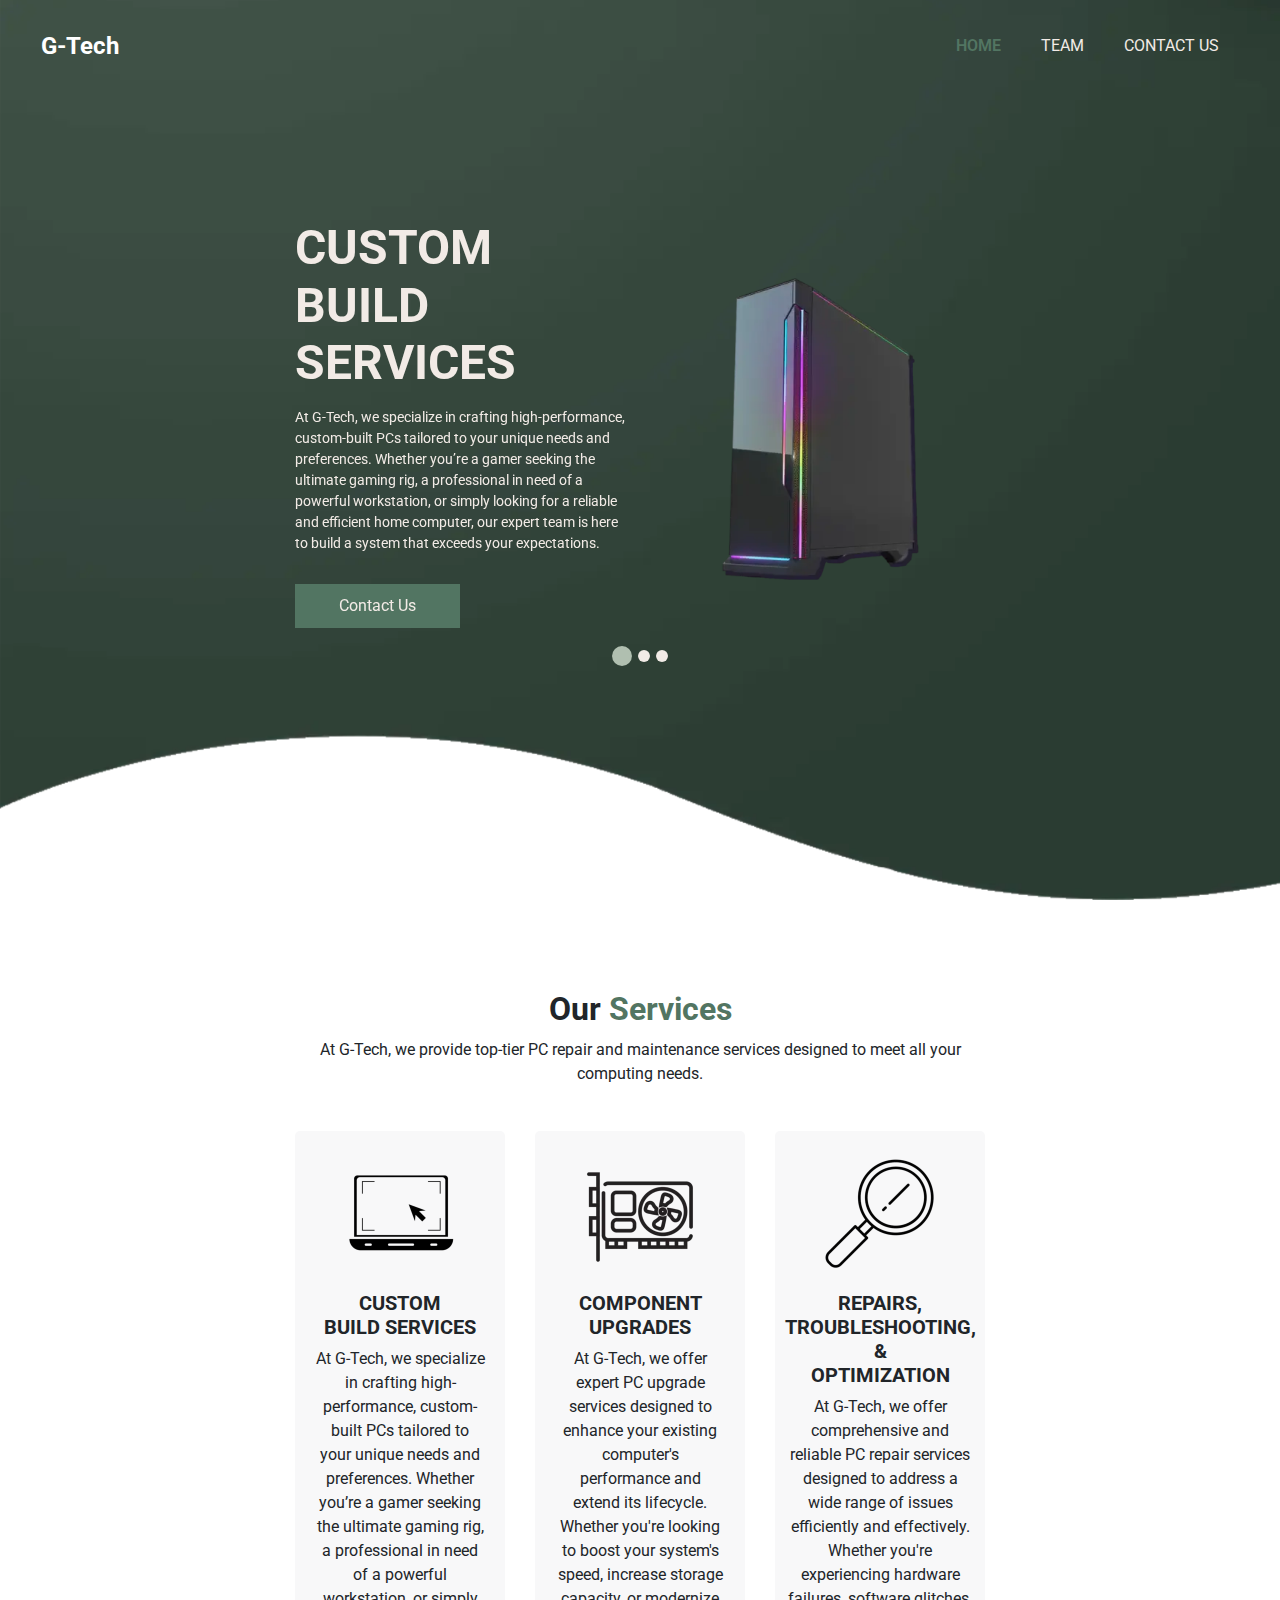
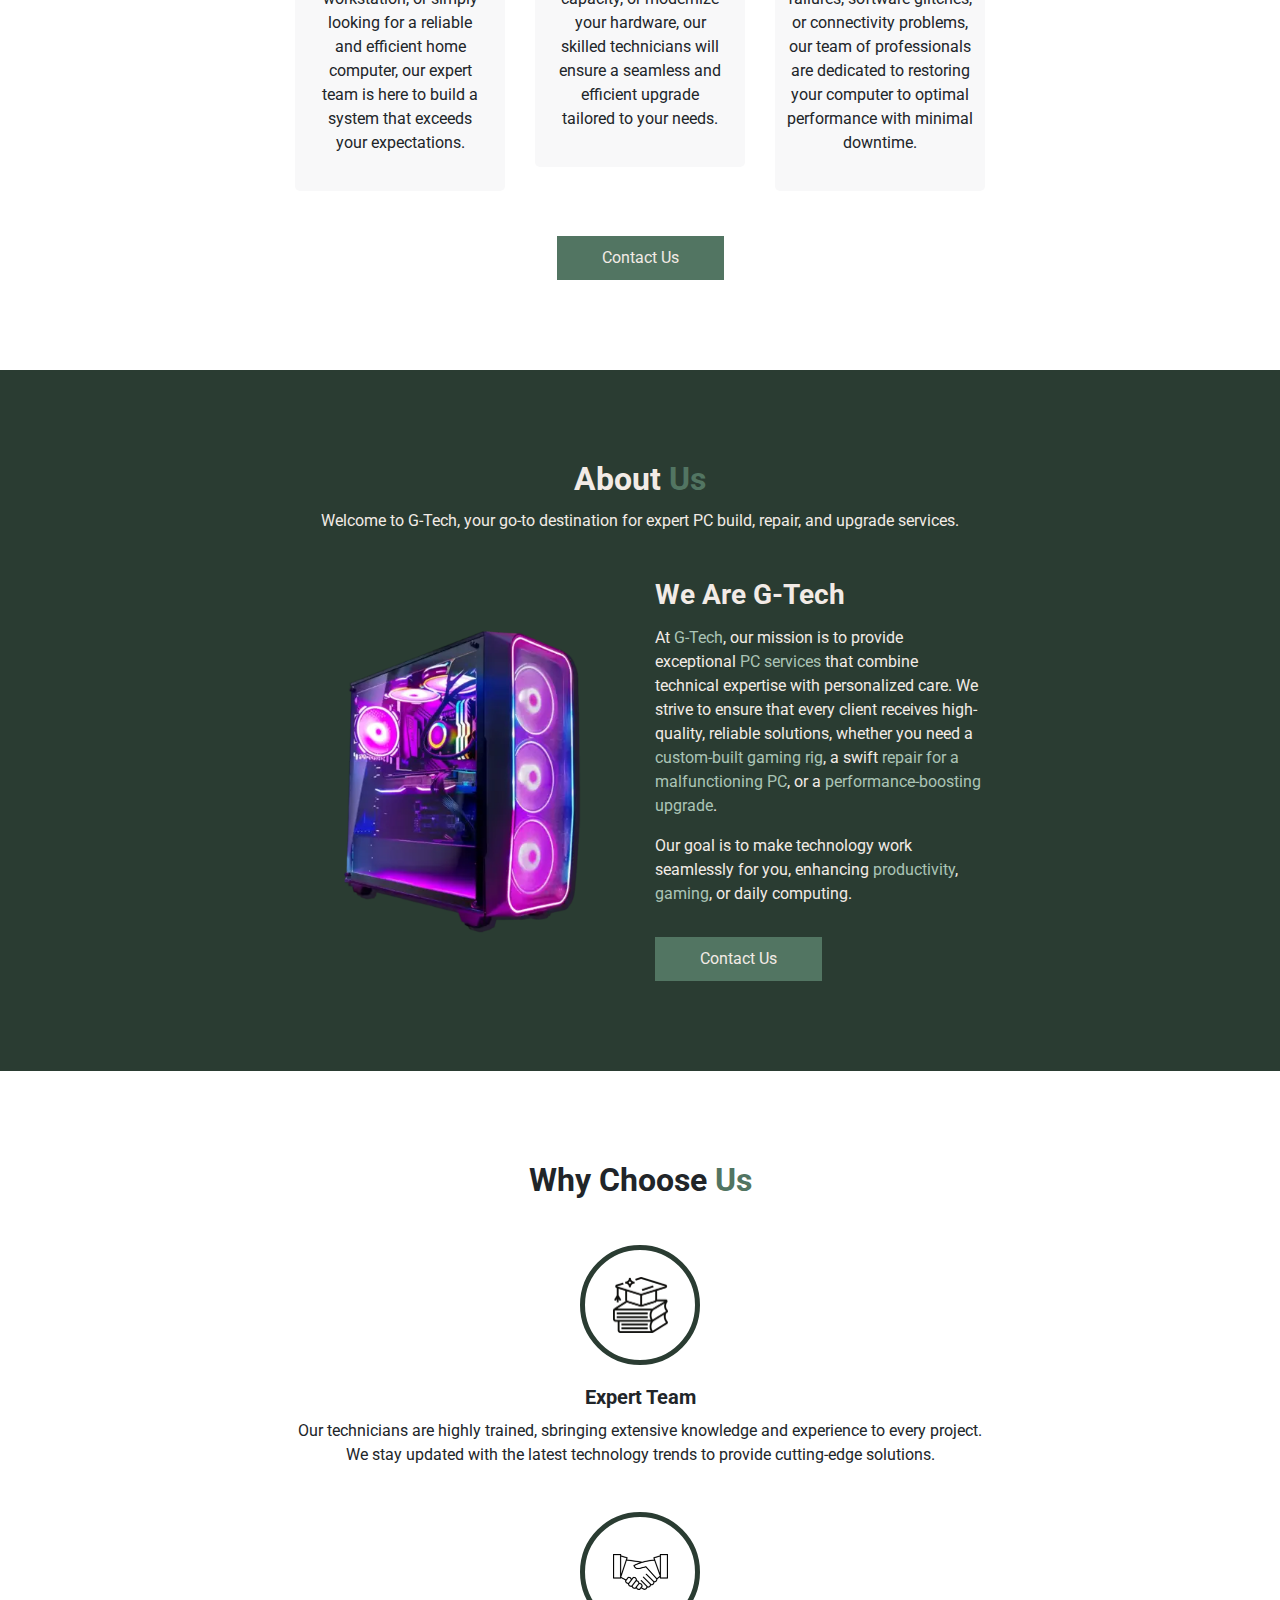
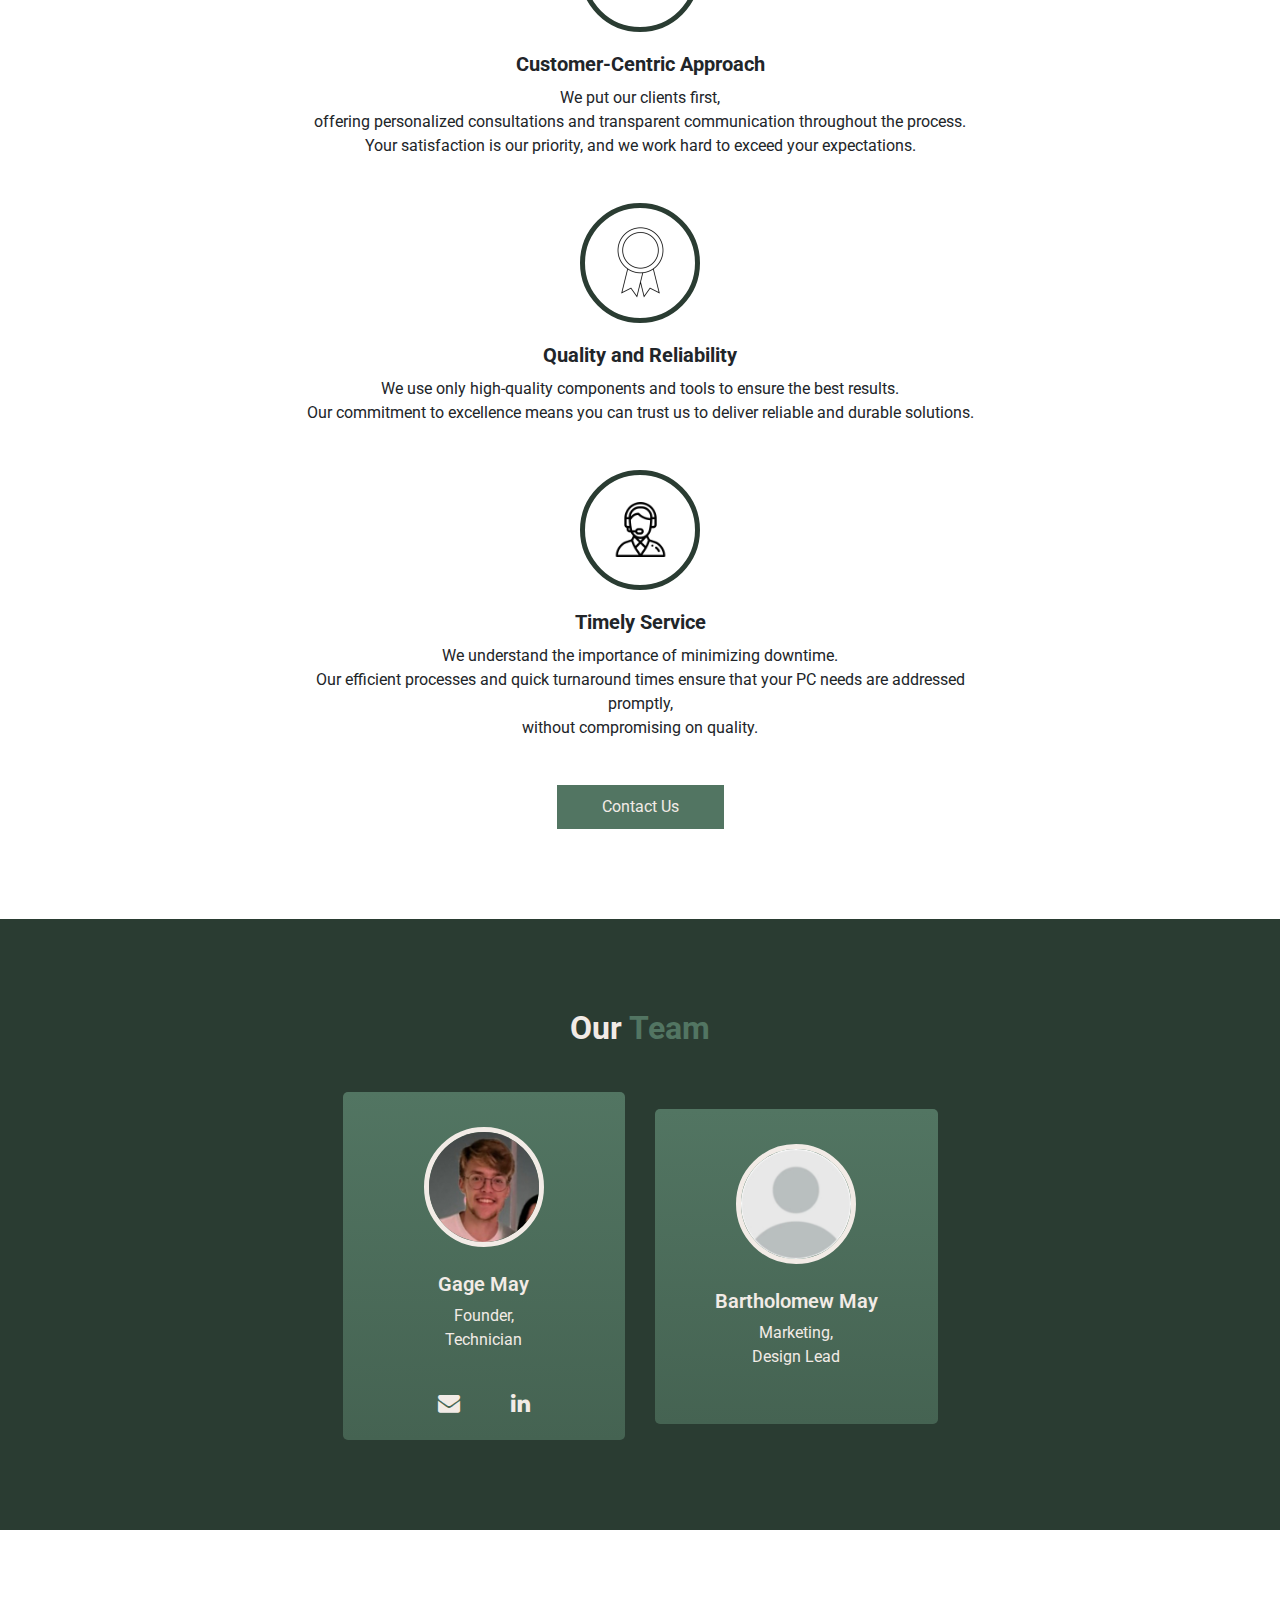
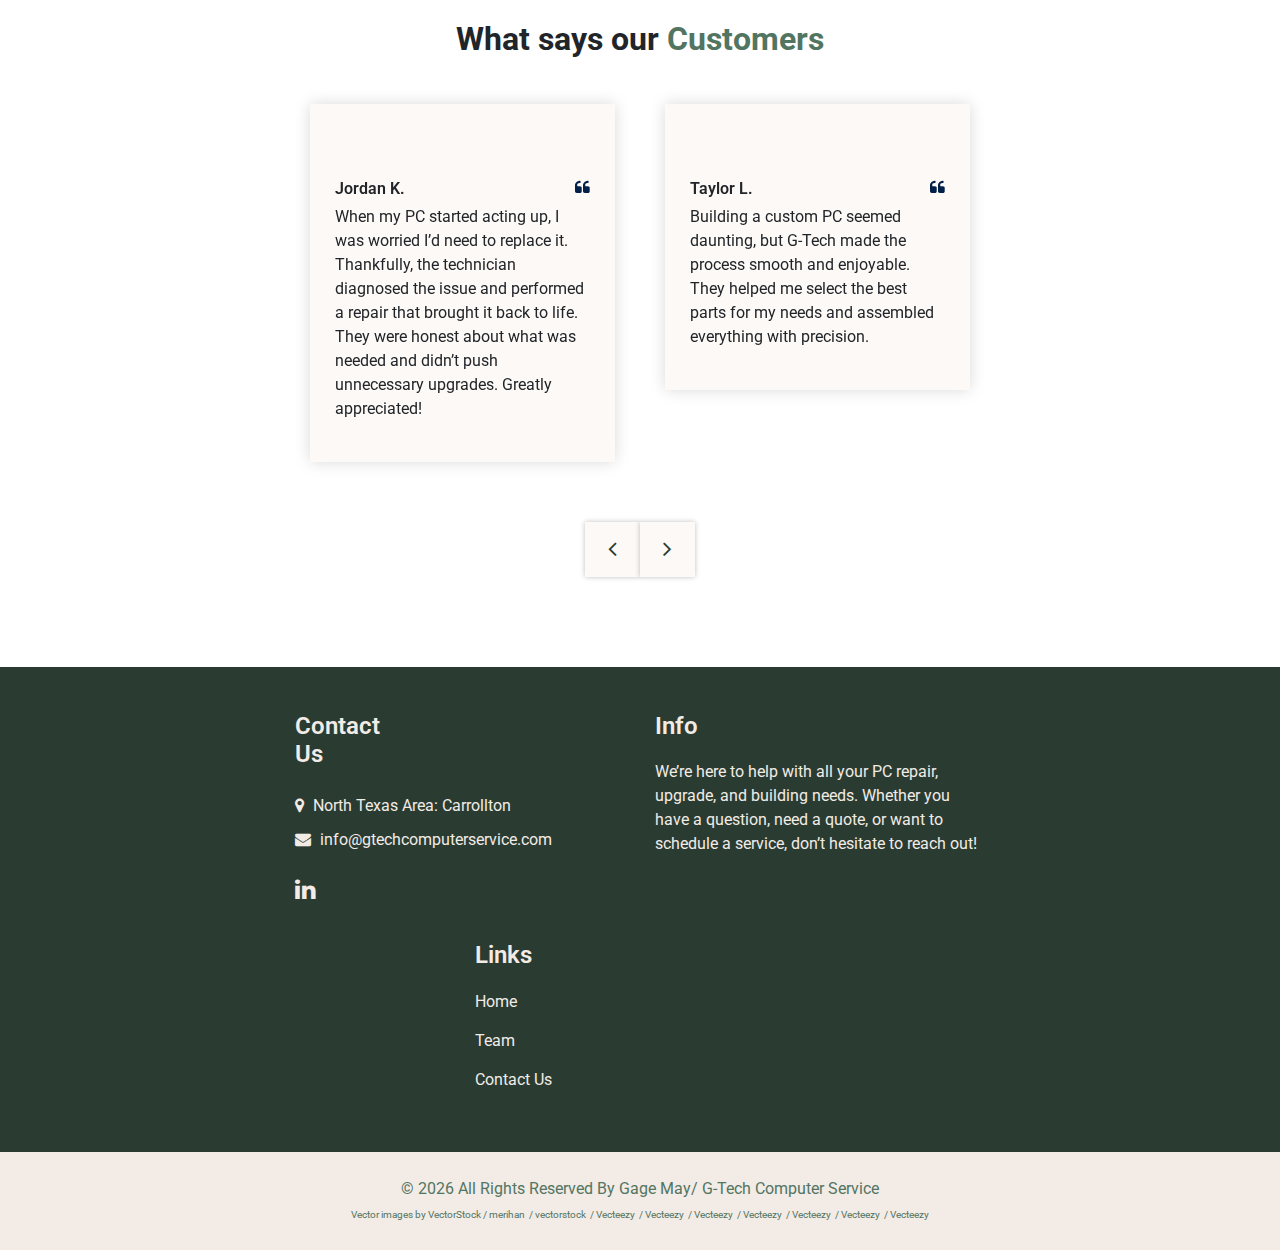
==== index.html @ c468e044 "Update index.html" ====
<!--Page for G-Tech PC Services Website-->
<!DOCTYPE html>
<html lang="en">

<head>

  <!-- Basic -->
  <meta charset="utf-8" />
  <meta http-equiv="X-UA-Compatible" content="IE=edge" />
  <!-- Mobile Metas -->
  <meta name="viewport" content="width=device-width, initial-scale=1, shrink-to-fit=no" />
  <!-- Site Metas -->
  <meta name="keywords" content="computer repair, computer repair near me, virus removal, it services, website design, computer repair shops near me, computer repair shop, how much does it cost to repair a computer, custom pc build services, Custom PC builds, how to build a pc, how to build my own computer, pc assembly, g-tech, computer services, computer services near me, computer upgrades near me, gaming computer upgrades, computer upgrades for gaming, best computer upgrades, desktop computer upgrades, what upgrades can my computer handle, Carrollton PC Repair, carrollton computer repair services, carrollton custom pc builds, carrollton tech support, frisco, mckinney, dallas, irving, plano, mckinney computer repair, plano pc services, dallas pc repair, professional pc building, Texas" />
  <meta name="description" content="G-Tech Computer Service offers expert repair, custom builds, and upgrades for all your tech needs. Fast, reliable, and professional service. Carrollton, Tx." />
  <meta name="author" content="Gage May" />
  <link rel="shortcut icon" href="images/favicon.webp" type="">
  
  <title>G-Tech Computer Service | Expert Repairs, Builds & Upgrades</title>

  <link rel="canonical" href="https://gtechcomputerservice.com/" />
  <!-- bootstrap core css -->
  <link rel="preload" href="css/bootstrap.css" as="style" onload="this.onload=null;this.rel='stylesheet'">
  <noscript><link rel="stylesheet" type="text/css" href="css/bootstrap.css"/></noscript>

  <!-- fonts style -->
  <link href="https://fonts.googleapis.com/css2?family=Roboto:wght@400;500;700;900&display=swap" rel="preload" as="style" onload="this.rel='stylesheet'">

  <!--owl slider stylesheet -->
  <link type="text/css" href="https://cdnjs.cloudflare.com/ajax/libs/OwlCarousel2/2.3.4/assets/owl.carousel.min.css" rel="preload" as="style" onload="this.rel='stylesheet'"/>

  <!-- font awesome style -->
  <link href="css/font-awesome.min.css" rel="preload" as="style" onload="this.rel='stylesheet'"/>

  <!-- Custom styles for this template -->
  <link href="css/style.css" rel="preload" as="style" onload="this.rel='stylesheet'"/>
  <!-- responsive style -->
  <link href="css/responsive.css" rel="stylesheet" />

<script type="application/ld+json">
{
  "@context": "https://schema.org",
  "@type": "ComputerStore",
  "name": "G-Tech Computer Service",
  "image": "https://gtechcomputerservice.com/images/slider-img3.webp",
  "@id": "https://gtechcomputerservice.com/",
  "priceRange": "$",
  "url": "https://gtechcomputerservice.com/",
  "telephone": "",
  "address": {
    "@type": "PostalAddress",
    "streetAddress": "Trinity Mills Rd",
    "addressLocality": "Carrollton",
    "addressRegion": "TX",
    "postalCode": "75006",
    "addressCountry": "US"
  },
  "geo": {
    "@type": "GeoCoordinates",
    "latitude": 32.9837492,
    "longitude": -96.9099898
  },
  "openingHoursSpecification": {
    "@type": "OpeningHoursSpecification",
    "dayOfWeek": [
      "Monday",
      "Tuesday",
      "Wednesday",
      "Thursday",
      "Friday",
      "Saturday",
      "Sunday"
    ],
    "opens": "09:00",
    "closes": "20:00"
  },
  "sameAs": "https://www.linkedin.com/in/gage-may/",
  "@logo": "https://gtechcomputerservice.com/images/favicon.webp"
}
</script>

<style>
:root{--blue:#007bff;--indigo:#6610f2;--purple:#6f42c1;--pink:#e83e8c;--red:#dc3545;--orange:#fd7e14;--yellow:#ffc107;--green:#28a745;--teal:#20c997;--cyan:#17a2b8;--white:#fff;--gray:#6c757d;--gray-dark:#343a40;--primary:#1b4b7e;--secondary:#6c757d;--success:#28a745;--info:#17a2b8;--warning:#ffc107;--danger:#dc3545;--light:#f8f9fa;--dark:#343a40;--breakpoint-xs:0;--breakpoint-sm:576px;--breakpoint-md:768px;--breakpoint-lg:992px;--breakpoint-xl:1200px;--font-family-sans-serif:-apple-system, BlinkMacSystemFont, "Segoe UI", Roboto, "Helvetica Neue", Arial, "Noto Sans", sans-serif, "Apple Color Emoji", "Segoe UI Emoji", "Segoe UI Symbol", "Noto Color Emoji";--font-family-monospace:SFMono-Regular, Menlo, Monaco, Consolas, "Liberation Mono", "Courier New", monospace}*,*::before,*::after{box-sizing:border-box}html{font-family:sans-serif;line-height:1.15;-webkit-text-size-adjust:100%;-webkit-tap-highlight-color:#fff0}article,aside,figcaption,figure,footer,header,hgroup,main,nav,section{display:block}body{margin:0;font-family:-apple-system,BlinkMacSystemFont,"Segoe UI",Roboto,"Helvetica Neue",Arial,"Noto Sans",sans-serif,"Apple Color Emoji","Segoe UI Emoji","Segoe UI Symbol","Noto Color Emoji";font-size:1rem;font-weight:400;line-height:1.5;color:#212529;text-align:left;background-color:#fff}h1,h2,h3,h4,h5,h6{margin-top:0;margin-bottom:.5rem}p{margin-top:0;margin-bottom:1rem}ol,ul,dl{margin-top:0;margin-bottom:1rem}a{color:#007bff;text-decoration:none;background-color:#fff0}img{vertical-align:middle;border-style:none}button{border-radius:0}input,button,select,optgroup,textarea{margin:0;font-family:inherit;font-size:inherit;line-height:inherit}button,input{overflow:visible}button,select{text-transform:none}button,[type="button"],[type="reset"],[type="submit"]{-webkit-appearance:button}button:not(:disabled),[type="button"]:not(:disabled),[type="reset"]:not(:disabled),[type="submit"]:not(:disabled){cursor:pointer}h1,h2,h3,h4,h5,h6,.h1,.h2,.h3,.h4,.h5,.h6{margin-bottom:.5rem;font-weight:500;line-height:1.2}h1,.h1{font-size:2.5rem}h2,.h2{font-size:2rem}h3,.h3{font-size:1.75rem}h4,.h4{font-size:1.5rem}h5,.h5{font-size:1.25rem}h6,.h6{font-size:1rem}.container{width:100%;padding-right:15px;padding-left:15px;margin-right:auto;margin-left:auto}.container-fluid{width:100%;padding-right:15px;padding-left:15px;margin-right:auto;margin-left:auto}.row{display:-ms-flexbox;display:flex;-ms-flex-wrap:wrap;flex-wrap:wrap;margin-right:-15px;margin-left:-15px}.col-1,.col-2,.col-3,.col-4,.col-5,.col-6,.col-7,.col-8,.col-9,.col-10,.col-11,.col-12,.col,.col-auto,.col-sm-1,.col-sm-2,.col-sm-3,.col-sm-4,.col-sm-5,.col-sm-6,.col-sm-7,.col-sm-8,.col-sm-9,.col-sm-10,.col-sm-11,.col-sm-12,.col-sm,.col-sm-auto,.col-md-1,.col-md-2,.col-md-3,.col-md-4,.col-md-5,.col-md-6,.col-md-7,.col-md-8,.col-md-9,.col-md-10,.col-md-11,.col-md-12,.col-md,.col-md-auto,.col-lg-1,.col-lg-2,.col-lg-3,.col-lg-4,.col-lg-5,.col-lg-6,.col-lg-7,.col-lg-8,.col-lg-9,.col-lg-10,.col-lg-11,.col-lg-12,.col-lg,.col-lg-auto,.col-xl-1,.col-xl-2,.col-xl-3,.col-xl-4,.col-xl-5,.col-xl-6,.col-xl-7,.col-xl-8,.col-xl-9,.col-xl-10,.col-xl-11,.col-xl-12,.col-xl,.col-xl-auto{position:relative;width:100%;padding-right:15px;padding-left:15px}.collapse:not(.show){display:none}.navbar{position:relative;display:-ms-flexbox;display:flex;-ms-flex-wrap:wrap;flex-wrap:wrap;-ms-flex-align:center;align-items:center;-ms-flex-pack:justify;justify-content:space-between;padding:.5rem 1rem}.navbar-brand{display:inline-block;padding-top:.3125rem;padding-bottom:.3125rem;margin-right:1rem;font-size:1.25rem;line-height:inherit;white-space:nowrap}.navbar-collapse{-ms-flex-preferred-size:100%;flex-basis:100%;-ms-flex-positive:1;flex-grow:1;-ms-flex-align:center;align-items:center}.navbar-toggler{padding:.25rem .75rem;font-size:1.25rem;line-height:1;background-color:#fff0;border:1px solid #fff0;border-radius:.25rem}.carousel{position:relative}.carousel.pointer-event{-ms-touch-action:pan-y;touch-action:pan-y}.carousel-inner{position:relative;width:100%;overflow:hidden}.carousel-inner::after{display:block;clear:both;content:""}.carousel-item{position:relative;display:none;float:left;width:100%;margin-right:-100%;-webkit-backface-visibility:hidden;backface-visibility:hidden;transition:-webkit-transform 0.6s ease-in-out;transition:transform 0.6s ease-in-out;transition:transform 0.6s ease-in-out,-webkit-transform 0.6s ease-in-out}.carousel-item.active,.carousel-item-next,.carousel-item-prev{display:block}.carousel-indicators{position:absolute;right:0;bottom:0;left:0;z-index:15;display:-ms-flexbox;display:flex;-ms-flex-pack:center;justify-content:center;padding-left:0;margin-right:15%;margin-left:15%;list-style:none}.carousel-indicators li{box-sizing:content-box;-ms-flex:0 1 auto;flex:0 1 auto;width:30px;height:3px;margin-right:3px;margin-left:3px;text-indent:-999px;cursor:pointer;background-color:#fff;background-clip:padding-box;border-top:10px solid #fff0;border-bottom:10px solid #fff0;opacity:.5;transition:opacity 0.6s ease}.carousel-indicators .active{opacity:1}.mr-auto,.mx-auto{margin-right:auto!important}.ml-auto,.mx-auto{margin-left:auto!important}.carousel-item-next:not(.carousel-item-left),.active.carousel-item-right{-webkit-transform:translateX(100%);transform:translateX(100%)}.carousel-item-prev:not(.carousel-item-right),.active.carousel-item-left{-webkit-transform:translateX(-100%);transform:translateX(-100%)}@media (min-width:768px){.col-md-4{-ms-flex:0 0 33.333333%;flex:0 0 33.333333%;max-width:33.333333%}.col-md-6{-ms-flex:0 0 50%;flex:0 0 50%;max-width:50%}}@media (min-width:576px){.container{max-width:540px}}@media (min-width:768px){.container{max-width:720px}}
</style>
  
</head>

<body>
<!-- Google Tag Manager (noscript) -->
<noscript><iframe src="https://www.googletagmanager.com/ns.html?id=GTM-M7GZBCJR"
height="0" width="0" style="display:none;visibility:hidden"></iframe></noscript>
<!-- End Google Tag Manager (noscript) -->
  <div class="hero_area">

    <div class="hero_bg_box">
      <div class="bg_img_box">
        <img src="images/hero-bg2048.webp" alt="Background Image" srcset="images/hero-bg1427.webp 1427w, images/hero-bg1770.webp 1770w, images/hero-bg2048.webp 2048w" sizes="(min-width: 1520px) 100vw, calc(14.6vw + 1281px)">
      </div>
    </div>

    <!-- header section strats -->
    <header class="header_section">
      <div class="container-fluid">
        <nav class="navbar navbar-expand-lg custom_nav-container ">
          <a class="navbar-brand" href="index.html">
            <span>
              G-Tech
            </span>
          </a>

          <button class="navbar-toggler" type="button" data-toggle="collapse" data-target="#navbarSupportedContent" aria-controls="navbarSupportedContent" aria-expanded="false" aria-label="Toggle navigation">
            <span class=""> </span>
          </button>

          <div class="collapse navbar-collapse" id="navbarSupportedContent">
            <ul class="navbar-nav  ">
              <li class="nav-item active">
                <a class="nav-link" href="index.html">Home <span class="sr-only">(current)</span></a>
              </li>
<!--              <li class="nav-item">
                <a class="nav-link" href="about.html"> About</a>
              </li>
              <li class="nav-item">
                <a class="nav-link" href="service.html">Services</a>
              </li>
  -->
              <li class="nav-item">
                <a class="nav-link" href="team.html">Team</a>
              </li>
              <li class="nav-item">
                <a class="nav-link" href="contact.html">Contact Us</a>
              </li>
            </ul>
          </div>
        </nav>
      </div>
    </header>
    <!-- end header section -->
    <!-- slider section -->
    <section class="slider_section ">
      <div id="customCarousel1" class="carousel slide" data-ride="carousel">
        <div class="carousel-inner">
          <div class="carousel-item active">
            <div class="container ">
              <div class="row">
                <div class="col-md-6 ">
                  <div class="detail-box">
                    <h1>
                      Custom <br>
                      Build Services
                    </h1>
                    <p>
                      At G-Tech, we specialize in crafting high-performance, custom-built PCs tailored to your unique needs and preferences. Whether you’re a gamer seeking the ultimate gaming rig, a professional in need of a powerful workstation, or simply looking for a reliable and efficient home computer, our expert team is here to build a system that exceeds your expectations.
                    </p>
                    <div class="btn-box">
                      <a href="contact.html" class="btn1">
                        Contact Us
                      </a>
                    </div>
                  </div>
                </div>
                <div class="col-md-6">
                  <div class="img-box">
                    <img src="images/slider-img2bigger.webp" alt="slider image 2" srcset="images/slider-img2small.webp 450w, images/slider-img2med.webp 660w, images/slider-img2big.webp 900w, images/slider-img2bigger.webp 1100w" sizes="(min-width: 780px) 330px, (min-width: 580px) 510px, calc(100vw - 30px)">
                  </div>
                </div>
              </div>
            </div>
          </div>
          <div class="carousel-item ">
            <div class="container ">
              <div class="row">
                <div class="col-md-6 ">
                  <div class="detail-box">
                    <h1>
                      Component <br>
                      Upgrades
                    </h1>
                    <p>
                      At G-Tech, we offer expert PC upgrade services designed to enhance your existing computer's performance and extend its lifecycle. Whether you're looking to boost your system's speed, increase storage capacity, or modernize your hardware, our skilled technicians will ensure a seamless and efficient upgrade tailored to your needs.
                    </p>
                    <div class="btn-box">
                      <a href="contact.html" class="btn1">
                        Contact Us
                      </a>
                    </div>
                  </div>
                </div>
                <div class="col-md-6">
                  <div class="img-box">
                    <img src="images/slider-img3.webp" alt="slider image 3">
                  </div>
                </div>
              </div>
            </div>
          </div>
          <div class="carousel-item">
            <div class="container ">
              <div class="row">
                <div class="col-md-6 ">
                  <div class="detail-box">
                    <h1>
                      Repairs,<br>
                      Troubleshooting, &<br>
                      Optimization
                    </h1>
                    <p>
                      At G-Tech, we offer comprehensive and reliable PC repair services designed to address a wide range of issues efficiently and effectively. Whether you're experiencing hardware failures, software glitches, or connectivity problems, our team of professionals are dedicated to restoring your computer to optimal performance with minimal downtime.
                    </p>
                    <div class="btn-box">
                      <a href="contact.html" class="btn1">
                        Contact Us
                      </a>
                    </div>
                  </div>
                </div>
                <div class="col-md-6">
                  <div class="img-box">
                    <img src="images/slider-img.webp" alt="slider image 1">
                  </div>
                </div>
              </div>
            </div>
          </div>
        </div>
        <ol class="carousel-indicators">
          <li data-target="#customCarousel1" data-slide-to="0" class="active"></li>
          <li data-target="#customCarousel1" data-slide-to="1"></li>
          <li data-target="#customCarousel1" data-slide-to="2"></li>
        </ol>
      </div>

    </section>
    <!-- end slider section -->
  </div>


  <!-- service section -->

  <section class="service_section layout_padding">
    <div class="service_container">
      <div class="container ">
        <div class="heading_container heading_center">
          <h2>
            Our <span>Services</span>
          </h2>
          <p>
            At G-Tech, we provide top-tier PC repair and maintenance services designed to meet all your computing needs.
          </p>
        </div>
        <div class="row">
          <div class="col-md-4 ">
            <div class="box ">
              <div class="img-box">
                <img loading="lazy" src="images/s1250.webp" alt="service image 1">
              </div>
              <div class="detail-box">
                <h5>
                  Custom <br>
                  Build Services
                </h5>
                <p>
                  At G-Tech, we specialize in crafting high-performance, custom-built PCs tailored to your unique needs and preferences. Whether you’re a gamer seeking the ultimate gaming rig, a professional in need of a powerful workstation, or simply looking for a reliable and efficient home computer, our expert team is here to build a system that exceeds your expectations.
                </p>
<!--                <a href="contact.html" class="btn1">
                  Contact Us
                </a>
              -->
              </div>
            </div>
          </div>
          <div class="col-md-4 ">
            <div class="box ">
              <div class="img-box">
                <img loading="lazy" src="images/s2250.webp" alt="service image 2">
              </div>
              <div class="detail-box">
                <h5>
                  Component <br>
                  Upgrades
                </h5>
                <p>
                  At G-Tech, we offer expert PC upgrade services designed to enhance your existing computer's performance and extend its lifecycle. Whether you're looking to boost your system's speed, increase storage capacity, or modernize your hardware, our skilled technicians will ensure a seamless and efficient upgrade tailored to your needs.
                </p>
<!--                <a href="contact.html" class="btn1">
                  Contact Us
                </a>
              -->
              </div>
            </div>
          </div>
          <div class="col-md-4 ">
            <div class="box ">
              <div class="img-box">
                <img loading="lazy" src="images/s3250.webp" alt="service image 3">
              </div>
              <div class="detail-box">
                <h5>
                  Repairs,<br>
                  Troubleshooting, &<br>
                  Optimization
                </h5>
                <p>
                  At G-Tech, we offer comprehensive and reliable PC repair services designed to address a wide range of issues efficiently and effectively. Whether you're experiencing hardware failures, software glitches, or connectivity problems, our team of professionals are dedicated to restoring your computer to optimal performance with minimal downtime.
                </p>
<!--                <a href="contact.html" class="btn1">
                  Contact Us
                </a>
              -->
              </div>
            </div>
          </div>
        </div>
        <div class="btn-box">
          <a href="contact.html">
            Contact Us
          </a>
        </div>
      </div>
    </div>
  </section>

  <!-- end service section -->


  <!-- about section -->

  <section class="about_section layout_padding">
    <div class="container  ">
      <div class="heading_container heading_center">
        <h2>
          About <span>Us</span>
        </h2>
        <p>
          Welcome to G-Tech, your go-to destination for expert PC build, repair, and upgrade services.
        </p>
      </div>
      <div class="row">
        <div class="col-md-6 ">
          <div class="img-box">
            <img loading="lazy" src="images/about-img1110.webp" alt="about image" srcset="images/about-img450.webp 450w, images/about-img660.webp 660w, images/about-img900.webp 900w, images/about-img1110.webp 1110w" sizes="(min-width: 780px) 330px, (min-width: 540px) 450px, calc(81.82vw + 25px)">
          </div>
        </div>
        <div class="col-md-6">
          <div class="detail-box">
            <h3>
              We Are G-Tech
            </h3>
            <p>
              At <a href="https://www.google.com/search?q=G-Tech+Computer+Service&rlz=1C1CHBF_enUS1090US1090&oq=G-Tech+C&gs_lcrp=EgZjaHJvbWUqCAgAEEUYJxg7MggIABBFGCcYOzIGCAEQRRg5MgcIAhAAGIAEMg0IAxAuGK8BGMcBGIAEMgwIBBAAGBQYhwIYgAQyBggFEEUYPDIGCAYQRRg8MgYIBxBFGDzSAQgyMzcwajBqOagCALACAQ&sourceid=chrome&ie=UTF-8" target="_blank" rel="noopener noreferrer">G-Tech</a>, our mission is to provide exceptional <a href="https://www.techradar.com/best/best-system-utilities-and-repair-software-for-business-pcs" target="_blank" rel="noopener noreferrer">PC services</a> that combine technical expertise with personalized care. We strive to ensure that every client receives high-quality, reliable solutions, whether you need a <a href="https://www.pcgamer.com/best-gaming-pc/" target="_blank" rel="noopener noreferrer">custom-built gaming rig</a>, a swift <a href="https://www.consumerreports.org/electronics-computers/laptops-chromebooks/how-to-fix-your-laptop-a6827243799/?srsltid=AfmBOopIEnSJnKsKYUPxHSKgOKxV0DIH_0Rr0_N5IssJvuAIgmGvpkHY" target="_blank" rel="noopener noreferrer">repair for a malfunctioning PC</a>, or a <a href="https://forums.tomshardware.com/threads/pc-upgrade-recommendations-advice.3846173/" target="_blank" rel="noopener noreferrer">performance-boosting upgrade</a>.
            </p>
            <p>
              Our goal is to make technology work seamlessly for you, enhancing <a href="https://www.excaliburcomms.co.uk/blog/advantages-disadvantages-productivity-software/#:~:text=Productivity%20software%20enables%20people%20to,of%20time%20through%20improved%20organisation." target="_blank" rel="noopener noreferrer">productivity</a>, <a href="https://www.ign.com/articles/best-gaming-accessories" target="_blank" rel="noopener noreferrer">gaming</a>, or daily computing.
            </p>
            <a href="contact.html">
              <span>Contact Us</span>
            </a>
          </div>
        </div>
      </div>
    </div>
  </section>

  <!-- end about section -->

  <!-- why section -->

  <section class="why_section layout_padding">
    <div class="container">
      <div class="heading_container heading_center">
        <h2>
          Why Choose <span>Us</span>
        </h2>
      </div>
      <div class="why_container">
        <div class="box">
          <div class="img-box">
            <img loading="lazy" src="images/w1110.webp" alt="why image 1">
          </div>
          <div class="detail-box">
            <h5>
              Expert Team
            </h5>
            <p>
              Our technicians are highly trained, sbringing extensive knowledge and experience to every project.<br>We stay updated with the latest technology trends to provide cutting-edge solutions.
            </p>
          </div>
        </div>
        <div class="box">
          <div class="img-box">
            <img loading="lazy" src="images/w2110.webp" alt="why image 2">
          </div>
          <div class="detail-box">
            <h5>
              Customer-Centric Approach
            </h5>
            <p>
              We put our clients first,<br>offering personalized consultations and transparent communication throughout the process.<br>Your satisfaction is our priority, and we work hard to exceed your expectations.
            </p>
          </div>
        </div>
        <div class="box">
          <div class="img-box">
            <img loading="lazy" src="images/w3110.webp" alt="why image 3">
          </div>
          <div class="detail-box">
            <h5>
              Quality and Reliability
            </h5>
            <p>
              We use only high-quality components and tools to ensure the best results.<br>Our commitment to excellence means you can trust us to deliver reliable and durable solutions.
            </p>
          </div>
        </div>
        <div class="box">
          <div class="img-box">
            <img loading="lazy" src="images/w4.webp" alt="why image 4">
          </div>
          <div class="detail-box">
            <h5>
              Timely Service
            </h5>
            <p>
              We understand the importance of minimizing downtime.<br>Our efficient processes and quick turnaround times ensure that your PC needs are addressed promptly,<br>without compromising on quality.
            </p>
          </div>
        </div>
      </div>
      <div class="btn-box">
        <a href="contact.html">
          Contact Us
        </a>
      </div>
    </div>
  </section>

  <!-- end why section -->

  <!-- team section -->
  <section class="team_section layout_padding">
    <div class="container-fluid">
      <div class="heading_container heading_center">
        <h2 class="">
          Our <span> Team</span>
        </h2>
      </div>

      <div class="team_container">
        <div class="row">
          <!--<div class="col-lg-3 col-sm-6">
            <div class="box ">
              <div class="img-box">
              </div>
              <div class="detail-box">
                <h5>
                </h5>
                <p>
                </p>
              </div>
              <div class="social_box">
              </div>
            </div>
          </div>
        -->
          <div class="col-lg-3 col-sm-6">
            <div class="box ">
              <div class="img-box">
                <img loading="lazy" src="images/team-1.webp" class="img1" alt="team image 1">
              </div>
              <div class="detail-box">
                <h5>
                  Gage May
                </h5>
                <p>
                  Founder,<br>Technician
                </p>
              </div>
              <div class="social_box">
                <a href="mailto:info@gtechcomputerservice.com">
                  <i class="fa fa-envelope" aria-hidden="true"></i>
                </a>
                <a href="https://www.linkedin.com/in/gage-may/">
                  <i class="fa fa-linkedin" aria-hidden="true"></i>
                </a>
 <!--              <a href="#">
                  <i class="fa fa-facebook" aria-hidden="true"></i>
                </a>
                <a href="#">
                  <i class="fa fa-twitter" aria-hidden="true"></i>
                </a>
                <a href="#">
                  <i class="fa fa-instagram" aria-hidden="true"></i>
                </a>
                <a href="#">
                  <i class="fa fa-youtube-play" aria-hidden="true"></i>
                </a>
--> 
              </div>
            </div>
          </div>
          <div class="col-lg-3 col-sm-6">
            <div class="box ">
              <div class="img-box">
                <img loading="lazy" src="images/team-2.webp" class="img1" alt="team image 2">
              </div>
              <div class="detail-box">
                <h5>
                  Bartholomew May
                </h5>
                <p>
                  Marketing,<br>Design Lead
                </p>
              </div>
                <div class="social_box">
                <!--              <a href="#">
                                 <i class="fa fa-facebook" aria-hidden="true"></i>
                               </a>
                               <a href="#">
                                 <i class="fa fa-twitter" aria-hidden="true"></i>
                               </a>
                               <a href="#">
                                 <i class="fa fa-instagram" aria-hidden="true"></i>
                               </a>
                               <a href="#">
                                 <i class="fa fa-linkedin" aria-hidden="true"></i>
                               </a>
                               <a href="#">
                                 <i class="fa fa-youtube-play" aria-hidden="true"></i>
                               </a>
               --> 
                </div>
              </div>
            </div>
          </div>
        </div>
      </div>
    </div>
  </section>
  <!-- end team section -->


  <!-- client section -->

  <section class="client_section layout_padding">
    <div class="container">
      <div class="heading_container heading_center psudo_white_primary mb_45">
        <h2>
          What says our <span>Customers</span>
        </h2>
      </div>
      <div class="carousel-wrap ">
        <div class="owl-carousel client_owl-carousel">
          <div class="item">
            <div class="box">
<!--
              <div class="img-box">
                <img loading="lazy" src="images/client1.jpg" alt="" class="box-img">
              </div>
            -->
              <div class="detail-box">
                <div class="client_id">
                  <div class="client_info">
                    <h6>
                      Jordan K.
                    </h6>
                  </div>
                  <i class="fa fa-quote-left" aria-hidden="true"></i>
                </div>
                <p>
                  When my PC started acting up, I was worried I’d need to replace it. Thankfully, the technician diagnosed the issue and performed a repair that brought it back to life. They were honest about what was needed and didn’t push unnecessary upgrades. Greatly appreciated!
                </p>
              </div>
            </div>
          </div>
          <div class="item">
            <div class="box">
<!--
              <div class="img-box">
                <img loading="lazy" src="images/client1.jpg" alt="" class="box-img">
              </div>
            -->
              <div class="detail-box">
                <div class="client_id">
                  <div class="client_info">
                    <h6>
                      Taylor L.
                    </h6>
                  </div>
                  <i class="fa fa-quote-left" aria-hidden="true"></i>
                </div>
                <p>
                  Building a custom PC seemed daunting, but G-Tech made the process smooth and enjoyable. They helped me select the best parts for my needs and assembled everything with precision.
                </p>
              </div>
            </div>
          </div>
          <div class="item">
            <div class="box">
<!--
              <div class="img-box">
                <img loading="lazy" src="images/client1.jpg" alt="" class="box-img">
              </div>
            -->
              <div class="detail-box">
                <div class="client_id">
                  <div class="client_info">
                    <h6>
                      Chris D.
                    </h6>
                  </div>
                  <i class="fa fa-quote-left" aria-hidden="true"></i>
                </div>
                <p>
                  The team at G-Tech is amazing! They not only repaired my gaming rig but also upgraded it to handle the latest titles effortlessly. 
                </p>
              </div>
            </div>
          </div>
          <div class="item">
            <div class="box">
<!--
              <div class="img-box">
                <img loading="lazy" src="images/client1.jpg" alt="" class="box-img">
              </div>
            -->
              <div class="detail-box">
                <div class="client_id">
                  <div class="client_info">
                    <h6>
                      Riley T.
                    </h6>
                  </div>
                  <i class="fa fa-quote-left" aria-hidden="true"></i>
                </div>
                <p>
                  I was impressed with the speed and quality of service provided. My laptop had a faulty hard drive, and the technician replaced it quickly and efficiently. Great experience all around! 
                </p>
              </div>
            </div>
          </div>
        </div>
      </div>
    </div>
  </section>

  <!-- end client section -->


  <!-- info section -->

  <section class="info_section layout_padding2">
    <div class="container">
      <div class="row">
        <div class="col-md-6 col-lg-3 info_col">
          <div class="info_contact">
            <h4>
              Contact<br>Us
            </h4>
            <div class="contact_link_box">
              <a href="https://www.google.com/maps/place/Carrollton,+TX/@32.9866194,-96.899298,12z/data=!3m1!4b1!4m6!3m5!1s0x864c212bbbdd571f:0x9c1efd49b3841d5d!8m2!3d32.9756415!4d-96.8899636!16zL20vMDEzbTNk?entry=ttu&g_ep=EgoyMDI0MDgyMS4wIKXMDSoASAFQAw%3D%3D">
                <i class="fa fa-map-marker" aria-hidden="true"></i>
                <span>
                  North Texas Area: Carrollton
                </span>
              </a>
<!--              <a href="">
                <i class="fa fa-phone" aria-hidden="true"></i>
                <span>
                  Call +01 1234567890
                </span>
              </a>
            -->
            <a href="mailto:info@gtechcomputerservice.com">
              <i class="fa fa-envelope" aria-hidden="true"></i>
              <span>
                info@gtechcomputerservice.com
              </span>
            </a>
            </div>
          </div>
          <div class="info_social">
            <a href="https://www.linkedin.com/in/gage-may/">
              <i class="fa fa-linkedin" aria-hidden="true"></i>
            </a>
<!--            <a href="">
              <i class="fa fa-facebook" aria-hidden="true"></i>
            </a>
            <a href="">
              <i class="fa fa-twitter" aria-hidden="true"></i>
            </a>
            <a href="">
              <i class="fa fa-instagram" aria-hidden="true"></i>
            </a>
          -->
          </div>
        </div>
        <div class="col-md-6 col-lg-3 info_col">
          <div class="info_detail">
            <h4>
              Info
            </h4>
            <p>
              We’re here to help with all your PC repair, upgrade, and building needs. Whether you have a question, need a quote, or want to schedule a service, don’t hesitate to reach out!
            </p>
          </div>
        </div>
        <div class="col-md-6 col-lg-2 mx-auto info_col">
          <div class="info_link_box">
            <h4>
              Links
            </h4>
            <div class="info_links">
              <a class="active" href="index.html">
                Home
              </a>
<!--
              <a class="" href="about.html">
                About
              </a>
              <a class="" href="service.html">
                Services
              </a>
              <a class="" href="why.html">
                Why Us
              </a>
            -->
              <a class="" href="team.html">
                Team
              </a>
              <a class="" href="contact.html">
                Contact Us
              </a>
            </div>
          </div>
        </div>
<!--        <div class="col-md-6 col-lg-3 info_col ">
          <h4>
            Subscribe
          </h4>
          <form action="#">
            <input type="text" placeholder="Enter email" />
            <button type="submit">
              Subscribe
            </button>
          </form>
        </div>
-->     </div>
    </div>
  </section>

  <!-- end info section -->

  <!-- footer section -->
  <section class="footer_section">
    <div class="container">
      <p>
        &copy; <span id="displayYear"></span>
        All Rights Reserved By Gage May/ G-Tech Computer Service
        <br>
        <a href="https://www.vectorstock.com/royalty-free-vector/laptop-3d-with-isolated-white-background-vector-38680393">Vector images by VectorStock / merihan</a>
        <a href="https://www.vectorstock.com/royalty-free-vector/a-laptop-with-blank-screen-and-an-isolated-vector-29024340">/ vectorstock</a>
        <a href="https://www.vecteezy.com/free-vector/technology">/ Vecteezy</a>
        <a href="https://www.vecteezy.com/free-vector/problem-solving">/ Vecteezy</a>
        <a href="https://www.vecteezy.com/free-png/educate">/ Vecteezy</a>
        <a href="https://www.vecteezy.com/free-png/handshake">/ Vecteezy</a>
        <a href="https://www.vecteezy.com/free-png/sport">/ Vecteezy</a>
        <a href="https://www.vecteezy.com/free-png/gaming-pc-3d">/ Vecteezy</a>
        <a href="https://www.vecteezy.com/free-png/gpu">/ Vecteezy</a>
      </p>
    </div>
  </section>
  <!-- footer section -->

  <!-- jQery -->
  <script type="text/javascript" src="js/jquery-3.4.1.min.js"></script>
  <!-- popper js -->
  <script src="https://cdn.jsdelivr.net/npm/popper.js@1.16.0/dist/umd/popper.min.js" integrity="sha384-Q6E9RHvbIyZFJoft+2mJbHaEWldlvI9IOYy5n3zV9zzTtmI3UksdQRVvoxMfooAo" crossorigin="anonymous">
  </script>
  <!-- bootstrap js -->
  <script type="text/javascript" src="js/bootstrap.js"></script>
  <!-- owl slider -->
  <script type="text/javascript" src="https://cdnjs.cloudflare.com/ajax/libs/OwlCarousel2/2.3.4/owl.carousel.min.js">
  </script>
  <!-- custom js -->
  <script type="text/javascript" src="js/custom.js"></script>
  <!-- Google Map -->

  <!-- End Google Map -->
<script type="application/ld+json">
{
  "@context": "https://schema.org",
  "@type": "ComputerStore",
  "name": "G-Tech Computer Service",
  "image": "https://gtechcomputerservice.com/images/slider-img3.webp",
  "@id": "https://gtechcomputerservice.com/",
  "priceRange": "$",
  "url": "https://gtechcomputerservice.com/",
  "telephone": "",
  "address": {
    "@type": "PostalAddress",
    "streetAddress": "Trinity Mills Rd",
    "addressLocality": "Carrollton",
    "addressRegion": "TX",
    "postalCode": "75006",
    "addressCountry": "US"
  },
  "geo": {
    "@type": "GeoCoordinates",
    "latitude": 32.9837492,
    "longitude": -96.9099898
  },
  "openingHoursSpecification": {
    "@type": "OpeningHoursSpecification",
    "dayOfWeek": [
      "Monday",
      "Tuesday",
      "Wednesday",
      "Thursday",
      "Friday",
      "Saturday",
      "Sunday"
    ],
    "opens": "09:00",
    "closes": "20:00"
  },
  "sameAs": "https://www.linkedin.com/in/gage-may/",
  "@logo": "https://gtechcomputerservice.com/images/favicon.webp"
}
</script>
</body>

</html>
---- css/style.css ----
@import url("https://fonts.googleapis.com/css2?family=Lato:wght@400;700&family=Open+Sans:wght@300;400;600;700&display=swap");
body {
  font-family: "Open Sans", sans-serif;
  color: #0c0c0c;
  background-color: #ffffff;
  overflow-x: hidden;
}

.layout_padding {
  padding: 90px 0;
}

.layout_padding2 {
  padding: 75px 0;
}

.layout_padding2-top {
  padding-top: 75px;
}

.layout_padding2-bottom {
  padding-bottom: 75px;
}

.layout_padding-top {
  padding-top: 90px;
}

.layout_padding-bottom {
  padding-bottom: 90px;
}

.heading_container {
  display: -webkit-box;
  display: -ms-flexbox;
  display: flex;
  -webkit-box-orient: vertical;
  -webkit-box-direction: normal;
      -ms-flex-direction: column;
          flex-direction: column;
  -webkit-box-align: start;
      -ms-flex-align: start;
          align-items: flex-start;
}

.heading_container h2 {
  position: relative;
  font-weight: bold;
  margin-bottom: 0;
}

.heading_container h2 span {
  color: #527562;
}

.heading_container p {
  margin-top: 10px;
  margin-bottom: 0;
}

.heading_container.heading_center {
  -webkit-box-align: center;
      -ms-flex-align: center;
          align-items: center;
  text-align: center;
}

a,
a:hover,
a:focus {
  text-decoration: none;
}

a:hover,
a:focus {
  color: initial;
}

.btn,
.btn:focus {
  outline: none !important;
  -webkit-box-shadow: none;
          box-shadow: none;
}

/*header section*/
.hero_area {
  position: relative;
  min-height: 100vh;
  display: -webkit-box;
  display: -ms-flexbox;
  display: flex;
  -webkit-box-orient: vertical;
  -webkit-box-direction: normal;
      -ms-flex-direction: column;
          flex-direction: column;
}

.hero_area .hero_bg_box {
  position: absolute;
  top: 0;
  left: 0;
  width: 100%;
  height: 100%;
  display: -webkit-box;
  display: -ms-flexbox;
  display: flex;
  -webkit-box-pack: center;
      -ms-flex-pack: center;
          justify-content: center;
  -webkit-box-align: end;
      -ms-flex-align: end;
          align-items: flex-end;
  overflow: hidden;
  z-index: -1;
}

.hero_area .hero_bg_box .bg_img_box {
  min-width: 100%;
  min-height: 100%;
}

.hero_area .hero_bg_box img {
  min-width: 100%;
  min-height: 100%;
}

.sub_page .hero_area {
  min-height: auto;
  background: linear-gradient(130deg, #2A3C32, #2A3C32);
}

.sub_page .hero_area .hero_bg_box {
  display: none;
}

.header_section {
  padding: 15px 0;
}

.header_section .container-fluid {
  padding-right: 25px;
  padding-left: 25px;
}

.navbar-brand span {
  font-weight: bold;
  font-size: 24px;
  color: #ffffff;
}

.custom_nav-container {
  padding: 0;
}

.custom_nav-container .navbar-nav {
  margin-left: auto;
}

.custom_nav-container .navbar-nav .nav-item .nav-link {
  padding: 5px 20px;
  color: #F2EBE6;
  text-align: center;
  text-transform: uppercase;
  border-radius: 5px;
  -webkit-transition: all 0.3s;
  transition: all 0.3s;
}

.custom_nav-container .navbar-nav .nav-item:hover .nav-link, .custom_nav-container .navbar-nav .nav-item.active .nav-link {
  color: #527562;
}

.custom_nav-container .navbar-nav .nav-item.active .nav-link {
  font-weight: 600;
}

.custom_nav-container .nav_search-btn {
  width: 35px;
  height: 35px;
  padding: 0;
  border: none;
  color: #F2EBE6;
}

.custom_nav-container .nav_search-btn:hover {
  color: #527562;
}

.custom_nav-container .navbar-toggler {
  outline: none;
}

.custom_nav-container .navbar-toggler {
  padding: 0;
  width: 37px;
  height: 42px;
  -webkit-transition: all 0.3s;
  transition: all 0.3s;
}

.custom_nav-container .navbar-toggler span {
  display: block;
  width: 35px;
  height: 4px;
  background-color: #F2EBE6;
  margin: 7px 0;
  -webkit-transition: all 0.3s;
  transition: all 0.3s;
  position: relative;
  border-radius: 5px;
  transition: all 0.3s;
}

.custom_nav-container .navbar-toggler span::before, .custom_nav-container .navbar-toggler span::after {
  content: "";
  position: absolute;
  left: 0;
  height: 100%;
  width: 100%;
  background-color: #F2EBE6;
  top: -10px;
  border-radius: 5px;
  -webkit-transition: all 0.3s;
  transition: all 0.3s;
}

.custom_nav-container .navbar-toggler span::after {
  top: 10px;
}

.custom_nav-container .navbar-toggler[aria-expanded="true"] {
  -webkit-transform: rotate(360deg);
          transform: rotate(360deg);
}

.custom_nav-container .navbar-toggler[aria-expanded="true"] span {
  -webkit-transform: rotate(45deg);
          transform: rotate(45deg);
}

.custom_nav-container .navbar-toggler[aria-expanded="true"] span::before, .custom_nav-container .navbar-toggler[aria-expanded="true"] span::after {
  -webkit-transform: rotate(90deg);
          transform: rotate(90deg);
  top: 0;
}

/*end header section*/
/* slider section */
.slider_section {
  -webkit-box-flex: 1;
      -ms-flex: 1;
          flex: 1;
  display: -webkit-box;
  display: -ms-flexbox;
  display: flex;
  -webkit-box-align: center;
      -ms-flex-align: center;
          align-items: center;
  position: relative;
  padding: 45px 0 145px 0;
}

.slider_section .row {
  -webkit-box-align: center;
      -ms-flex-align: center;
          align-items: center;
}

.slider_section #customCarousel1 {
  width: 100%;
  position: unset;
}

.slider_section .detail-box {
  color: #527562;
}

.slider_section .detail-box h1 {
  font-size: 3rem;
  font-weight: bold;
  text-transform: uppercase;
  margin-bottom: 15px;
  color: #F2EBE6;
}

.slider_section .detail-box p {
  color: #F2EBE6;
  font-size: 14px;
}

.slider_section .detail-box .btn-box {
  display: -webkit-box;
  display: -ms-flexbox;
  display: flex;
  margin: 0 -5px;
  margin-top: 25px;
}

.slider_section .detail-box .btn-box a {
  margin: 5px;
  text-align: center;
  width: 165px;
}

.slider_section .detail-box .btn-box .btn1 {
  display: inline-block;
  padding: 10px 15px;
  background-color: #527562;
  color: #F2EBE6;
  border-radius: 0;
  -webkit-transition: all 0.3s;
  transition: all 0.3s;
  border: none;
}

.slider_section .detail-box .btn-box .btn1:hover {
  background-color: #3f5c4d;
}

.slider_section .detail-box .btn-box .btn2 {
  display: inline-block;
  padding: 10px 15px;
  background-color: #000000;
  color: #ffffff;
  border-radius: 0;
  -webkit-transition: all 0.3s;
  transition: all 0.3s;
  border: none;
}

.slider_section .detail-box .btn-box .btn2:hover {
  background-color: black;
}

.slider_section .img-box {
  margin: 45px 0;
}

.slider_section .img-box img {
  width: 100%;
  -webkit-animation: upDown 5s infinite;
          animation: upDown 5s infinite;
}

@-webkit-keyframes upDown {
  0% {
    -webkit-transform: translateY(-45px);
            transform: translateY(-45px);
  }
  50% {
    -webkit-transform: translateY(45px);
            transform: translateY(45px);
  }
  100% {
    -webkit-transform: translateY(-45px);
            transform: translateY(-45px);
  }
}

@keyframes upDown {
  0% {
    -webkit-transform: translateY(-45px);
            transform: translateY(-45px);
  }
  50% {
    -webkit-transform: translateY(45px);
            transform: translateY(45px);
  }
  100% {
    -webkit-transform: translateY(-45px);
            transform: translateY(-45px);
  }
}

.slider_section .carousel-indicators {
  position: unset;
  margin: 0;
  -webkit-box-pack: center;
      -ms-flex-pack: center;
          justify-content: center;
  -webkit-box-align: center;
      -ms-flex-align: center;
          align-items: center;
}

.slider_section .carousel-indicators li {
  background-color: #F2EBE6;
  width: 12px;
  height: 12px;
  border-radius: 100%;
  opacity: 1;
}

.slider_section .carousel-indicators li.active {
  width: 20px;
  height: 20px;
  background-color: #B0BFB0;
}

.service_section {
  position: relative;
}

.service_section .box {
  display: -webkit-box;
  display: -ms-flexbox;
  display: flex;
  -webkit-box-orient: vertical;
  -webkit-box-direction: normal;
      -ms-flex-direction: column;
          flex-direction: column;
  -webkit-box-align: center;
      -ms-flex-align: center;
          align-items: center;
  text-align: center;
  margin-top: 45px;
  background-color: #f8f8f9;
  padding: 20px;
  border-radius: 5px;
}

.service_section .box .img-box {
  display: -webkit-box;
  display: -ms-flexbox;
  display: flex;
  -webkit-box-pack: center;
      -ms-flex-pack: center;
          justify-content: center;
  -webkit-box-align: start;
      -ms-flex-align: start;
          align-items: flex-start;
  width: 175px;
  min-width: 75px;
  height: 125px;
  margin-bottom: 15px;
}

.service_section .box .img-box img {
  max-width: 100%;
  max-height: 100%;
  -webkit-transition: all 0.3s;
  transition: all 0.3s;
}

.service_section .box .detail-box h5 {
  font-weight: bold;
  text-transform: uppercase;
}

.service_section .box .detail-box a {
  color: #527562;
  font-weight: 600;
}

.service_section .box .detail-box a:hover {
  color: #3f5c4d;
}

.service_section .btn-box {
  display: -webkit-box;
  display: -ms-flexbox;
  display: flex;
  -webkit-box-pack: center;
      -ms-flex-pack: center;
          justify-content: center;
  margin-top: 45px;
}

.service_section .btn-box a {
  display: inline-block;
  padding: 10px 45px;
  background-color: #527562;
  color: #F2EBE6;
  border-radius: 0;
  -webkit-transition: all 0.3s;
  transition: all 0.3s;
  border: none;
}

.service_section .btn-box a:hover {
  background-color: #3f5c4d;
}

.about_section {
  background-color: #2A3C32;
  color: #F2EBE6;
}

.about_section .heading_container {
  margin-bottom: 45px;
}

.about_section .row {
  -webkit-box-align: center;
      -ms-flex-align: center;
          align-items: center;
}

.about_section .img-box img {
  max-width: 100%;
}

.about_section .detail-box h3 {
  font-weight: bold;
}

.about_section .detail-box p {
  margin-top: 15px;
}

.about_section .detail-box a{
  color: #ABC4B6;
}


.about_section .detail-box a:hover {
  color: #527562;
}


.about_section .detail-box a span{
  display: inline-block;
  padding: 10px 45px;
  background-color: #527562;
  color: #F2EBE6;
  border-radius: 0px;
  -webkit-transition: all 0.3s;
  transition: all 0.3s;
  border: none;
  margin-top: 15px;
}


.about_section .detail-box a:hover span{
  background-color: #3f5c4d;
}

.why_section .box {
  margin-top: 45px;
  display: -webkit-box;
  display: -ms-flexbox;
  display: flex;
  -webkit-box-orient: vertical;
  -webkit-box-direction: normal;
      -ms-flex-direction: column;
          flex-direction: column;
  -webkit-box-align: center;
      -ms-flex-align: center;
          align-items: center;
  text-align: center;
}

.why_section .box .img-box {
  margin-bottom: 20px;
  width: 120px;
  height: 120px;
  min-width: 120px;
  min-height: 120px;
  border-radius: 100%;
  border: 5px solid #2A3C32;
  display: -webkit-box;
  display: -ms-flexbox;
  display: flex;
  -webkit-box-pack: center;
      -ms-flex-pack: center;
          justify-content: center;
  -webkit-box-align: center;
      -ms-flex-align: center;
          align-items: center;
}

.why_section .box .img-box img {
  width: 55px;
  height: auto;
  fill: #2A3C32;
}

.why_section .box h5 {
  font-weight: bold;
  margin-bottom: 10px;
}

.why_section .box p {
  margin-bottom: 0;
}

.why_section .btn-box {
  display: -webkit-box;
  display: -ms-flexbox;
  display: flex;
  -webkit-box-pack: center;
      -ms-flex-pack: center;
          justify-content: center;
  margin-top: 45px;
}

.why_section .btn-box a {
  display: inline-block;
  padding: 10px 45px;
  background-color: #527562;
  color: #F2EBE6;
  border-radius: 0;
  -webkit-transition: all 0.3s;
  transition: all 0.3s;
  border: none;
}

.why_section .btn-box a:hover {
  background-color: #3f5c4d;
}

/*team section */
.team_section {
  text-align: center;
  background-color: #2A3C32;
  color: #F2EBE6;
}

.team_section .heading_container {
  -webkit-box-pack: center;
      -ms-flex-pack: center;
          justify-content: center;
}

.team_section .team_container {
  padding: 0 15px;
  
}

.team_section .team_container .row {
  -webkit-box-pack: center;
    -ms-flex-pack: center;
      justify-content: center;
  -webkit-box-align: center;
      -ms-flex-align: center;
          align-items: center;
}

.team_section .team_container .box {
  padding: 35px 0 0 0;
  border-radius: 5px;
  overflow: hidden;
  -webkit-transition: all .1s;
  transition: all .1s;
  margin-top: 45px;
  background: -webkit-gradient(linear, left top, left bottom, from(#527562), to(#456352));
  background: linear-gradient(to bottom, #527562, #456352);
}

.team_section .team_container .box .img-box {
  display: -webkit-box;
  display: -ms-flexbox;
  display: flex;
  -webkit-box-pack: center;
      -ms-flex-pack: center;
          justify-content: center;
  -webkit-box-align: center;
      -ms-flex-align: center;
          align-items: center;
  
}

.team_section .team_container .box .img-box img {
  width: 120px;
  border-radius: 100%;
  border: 5px solid #F2EBE6;
}

.team_section .team_container .box .detail-box {
  margin: 25px 0;
  position: relative;
  left: 50%;
  transform: translateX(-50%);
}

.team_section .team_container .box .detail-box h5 {
  color: #F2EBE6;
  font-weight: 600;
  position: relative;
  left: 50%;
  transform: translateX(-50%);
}

.team_section .team_container .box .social_box {
  padding: 10px 45px 20px 45px;
  display: -webkit-box;
  display: -ms-flexbox;
  display: flex;
  -webkit-box-pack: justify;
      -ms-flex-pack: justify;
          justify-content: space-evenly;
}

.team_section .team_container .box .social_box a {
  color: #F2EBE6;
  font-size: 22px;
}

.team_section .team_container .box .social_box a:hover {
  color: #527562;
}

/*team section end*/
/* client section start */
.client_section .heading_container {
  margin-bottom: 30px;
}

.client_section .box {
  display: -webkit-box;
  display: -ms-flexbox;
  display: flex;
  -webkit-box-orient: vertical;
  -webkit-box-direction: normal;
      -ms-flex-direction: column;
          flex-direction: column;
  margin: 15px;
}

.client_section .box .img-box {
  position: relative;
  display: -webkit-box;
  display: -ms-flexbox;
  display: flex;
  -webkit-box-pack: center;
      -ms-flex-pack: center;
          justify-content: center;
  -webkit-box-align: center;
      -ms-flex-align: center;
          align-items: center;
  width: 100px;
  margin-bottom: -50px;
  margin-left: 25px;
  position: relative;
}

.client_section .box .img-box img {
  border-radius: 100%;
}

.client_section .box .client_id {
  display: -webkit-box;
  display: -ms-flexbox;
  display: flex;
  -webkit-box-pack: justify;
      -ms-flex-pack: justify;
          justify-content: space-between;
}

.client_section .box .client_id .client_info h6 {
  font-weight: 600;
  margin-bottom: 5px;
}

.client_section .box .client_id .client_info p {
  margin-bottom: 0;
  font-size: 15px;
  font-size: 14px;
  margin-bottom: 10px;
}

.client_section .box .detail-box {
  background-color: #FDF9F6;
  -webkit-box-shadow: 0 0 15px 0 rgba(0, 0, 0, 0.15);
          box-shadow: 0 0 15px 0 rgba(0, 0, 0, 0.15);
  padding: 75px 25px 25px 25px;
}

.client_section .box .detail-box i {
  color: #00204a;
  margin-bottom: 10px;
}

.client_section .owl-carousel .owl-nav {
  display: -webkit-box;
  display: -ms-flexbox;
  display: flex;
  -webkit-box-pack: center;
      -ms-flex-pack: center;
          justify-content: center;
  margin-top: 45px;
}

.client_section .owl-carousel .owl-nav .owl-prev,
.client_section .owl-carousel .owl-nav .owl-next {
  width: 55px;
  height: 55px;
  background-color: #FDF9F6;
  color: #2A3C32;
  outline: none;
  bottom: 0px;
  font-size: 24px;
  -webkit-box-shadow: 0 0 5px 0 rgba(0, 0, 0, 0.25);
          box-shadow: 0 0 5px 0 rgba(0, 0, 0, 0.25);
}

.client_section .owl-carousel .owl-nav .owl-prev:hover,
.client_section .owl-carousel .owl-nav .owl-next:hover {
  color: #2A3C32;
}
/* client section end */

/* contact section start */

.contact-section {
  width: 100%;
  max-width: 40rem;
  margin-left: auto;
  margin-right: auto;
  padding: 3rem 1rem;
}

.contact-section .contact-intro > * + * {
  margin-top: 1rem;
}

.contact-section .contact-title {
  font-size: 1.875rem;
  line-height: 2.25rem;
  font-weight: 700;
}

.contact-section .contact-description {
  color: rgb(107 114 128);
}

.contact-section .form-group-container {
  display: grid;
  gap: 1rem;
  margin-top: 2rem;
}

.contact-section .form-group {
  display: flex;
  flex-direction: column;
}

.contact-section .form-label {
  margin-bottom: 0.5rem;
}

.contact-section .form-input,
.contact-section .form-textarea {
  padding: 0.5rem;
  border: 1px solid black;
  display: flex;
  height: 2.5rem;
  width: 100%;
  border-radius: 0.375rem;
  font-size: 0.875rem;
  line-height: 1.25rem;
}

.contact-section .form-input::placeholder,
.contact-section .form-textarea:focus-visible {
  color: #6b7280;
}

.contact-section .form-input:focus-visible,
.contact-section .form-textarea:focus-visible {
  outline: 2px solid #527562;
  outline-offset: 2px;
}

.contact-section .form-textarea {
  min-height: 120px;
  border: 2px solid black;
}

.contact-section .form-submit {
  width: 100%;
  margin-top: 1.2rem;
  background-color: #527562;
  color: #fff;
  padding: 13px 5px;
  border-radius: 0.375rem;
}

.contact-section .form-submit:hover {
  background-color: #3f5c4d;
}

.contact-section input:invalid {
  border: 2px dashed red;
}

.contact-section input:valid {
  border: 2px solid black;
}


/* contact section end */


.info_section {
  background-color: #2A3C32;
  color: #F2EBE6;
  padding: 45px 0 15px 0;
}

.info_section h4 {
  font-weight: 600;
  margin-bottom: 20px;
}

.info_section .info_col {
  margin-bottom: 30px;
}

.info_section .info_contact .contact_link_box {
  display: -webkit-box;
  display: -ms-flexbox;
  display: flex;
  -webkit-box-orient: vertical;
  -webkit-box-direction: normal;
      -ms-flex-direction: column;
          flex-direction: column;
}

.info_section .info_contact .contact_link_box a {
  margin: 5px 0;
  color: #F2EBE6;
}

.info_section .info_contact .contact_link_box a i {
  margin-right: 5px;
}

.info_section .info_contact .contact_link_box a:hover {
  color: #527562;
}

.info_section .info_social {
  display: -webkit-box;
  display: -ms-flexbox;
  display: flex;
  margin-top: 20px;
  margin-bottom: 10px;
}

.info_section .info_social a {
  display: -webkit-box;
  display: -ms-flexbox;
  display: flex;
  -webkit-box-pack: center;
      -ms-flex-pack: center;
          justify-content: center;
  -webkit-box-align: center;
      -ms-flex-align: center;
          align-items: center;
  color: #F2EBE6;
  border-radius: 100%;
  margin-right: 10px;
  font-size: 24px;
}

.info_section .info_social a:hover {
  color: #527562;
}

.info_section .info_links {
  display: -webkit-box;
  display: -ms-flexbox;
  display: flex;
  -webkit-box-orient: vertical;
  -webkit-box-direction: normal;
      -ms-flex-direction: column;
          flex-direction: column;
  -ms-flex-wrap: wrap;
      flex-wrap: wrap;
}

.info_section .info_links a {
  display: -webkit-box;
  display: -ms-flexbox;
  display: flex;
  -webkit-box-align: center;
      -ms-flex-align: center;
          align-items: center;
  margin-bottom: 15px;
  color: #F2EBE6;
}

.info_section .info_links a:hover {
  color: #527562;
}

.info_section form input {
  border: none;
  border-bottom: 1px solid #F2EBE6;
  background-color: transparent;
  width: 100%;
  height: 45px;
  color: #F2EBE6;
  outline: none;
}

.info_section form input::-webkit-input-placeholder {
  color: #F2EBE6;
}

.info_section form input:-ms-input-placeholder {
  color: #F2EBE6;
}

.info_section form input::-ms-input-placeholder {
  color: #F2EBE6;
}

.info_section form input::placeholder {
  color: #F2EBE6;
}

.info_section form button {
  width: 100%;
  text-align: center;
  display: inline-block;
  padding: 10px 55px;
  background-color: #527562;
  color: #F2EBE6;
  border-radius: 0;
  -webkit-transition: all 0.3s;
  transition: all 0.3s;
  border: none;
  margin-top: 15px;
}

.info_section form button:hover {
  background-color: #3f5c4d;
}

/* footer section*/
.footer_section {
  position: relative;
  background-color: #F2EBE6;
  text-align: center;
}

.footer_section p {
  color: #527562;
  padding: 25px 0;
  margin: 0;
  font-size: medium;
}

.footer_section p a {
  color: inherit;
  font-size: x-small;
}

/*# sourceMappingURL=style.css.map */
---- css/responsive.css ----
@media (max-width: 1300px) {}

@media (max-width: 1120px) {}

@media (max-width: 992px) {
  .hero_area {
    min-height: auto;
  }

  .hero_area {
    background: linear-gradient(130deg, #2A3C32, #2A3C32);
  }

  .hero_area .hero_bg_box {
    display: none;
  }

  .slider_section {
    padding: 45px 0 75px 0;
  }

  .custom_nav-container .navbar-nav {
    padding-top: 15px;
    align-items: center;
  }


  .custom_nav-container .navbar-nav .nav-item .nav-link {
    padding: 5px 25px;
    margin: 5px 0;
  }


}

@media (max-width: 768px) {
  .about_section .img-box {
    margin-bottom: 45px;
  }

}

@media (max-width: 576px) {
  .header_section .header_top .contact_nav a span {
    display: none;
  }


  .client_section .client_container {
    width: 100%;
  }

  .client_section .box {
    margin: 0;
  }

  .owl-nav {
    display: flex;
    justify-content: center;
    margin-top: 45px;
  }

  .client_section .owl-carousel .owl-nav .owl-prev,
  .client_section .owl-carousel .owl-nav .owl-next {
    position: unset;
    margin: 0 2.5px;
  }
}

@media (max-width: 480px) {
  .slider_section .detail-box h1 {
    font-size: 2rem;
  }

  .track_section form {
    flex-direction: column;
    align-items: flex-start;
  }

  .track_section form input {
    width: 100%;
  }

  .track_section form button {
    padding: 10px 60px;
    margin-top: 10px;
  }
}

@media (max-width: 420px) {
  .service_section .box {
    flex-direction: column;
  }

  .service_section .box .img-box {
    justify-content: flex-start;
    margin-bottom: 15px;
  }
}

@media (max-width: 376px) {}

@media (min-width: 1200px) {
  .container {
    max-width: 1170px;
  }
}
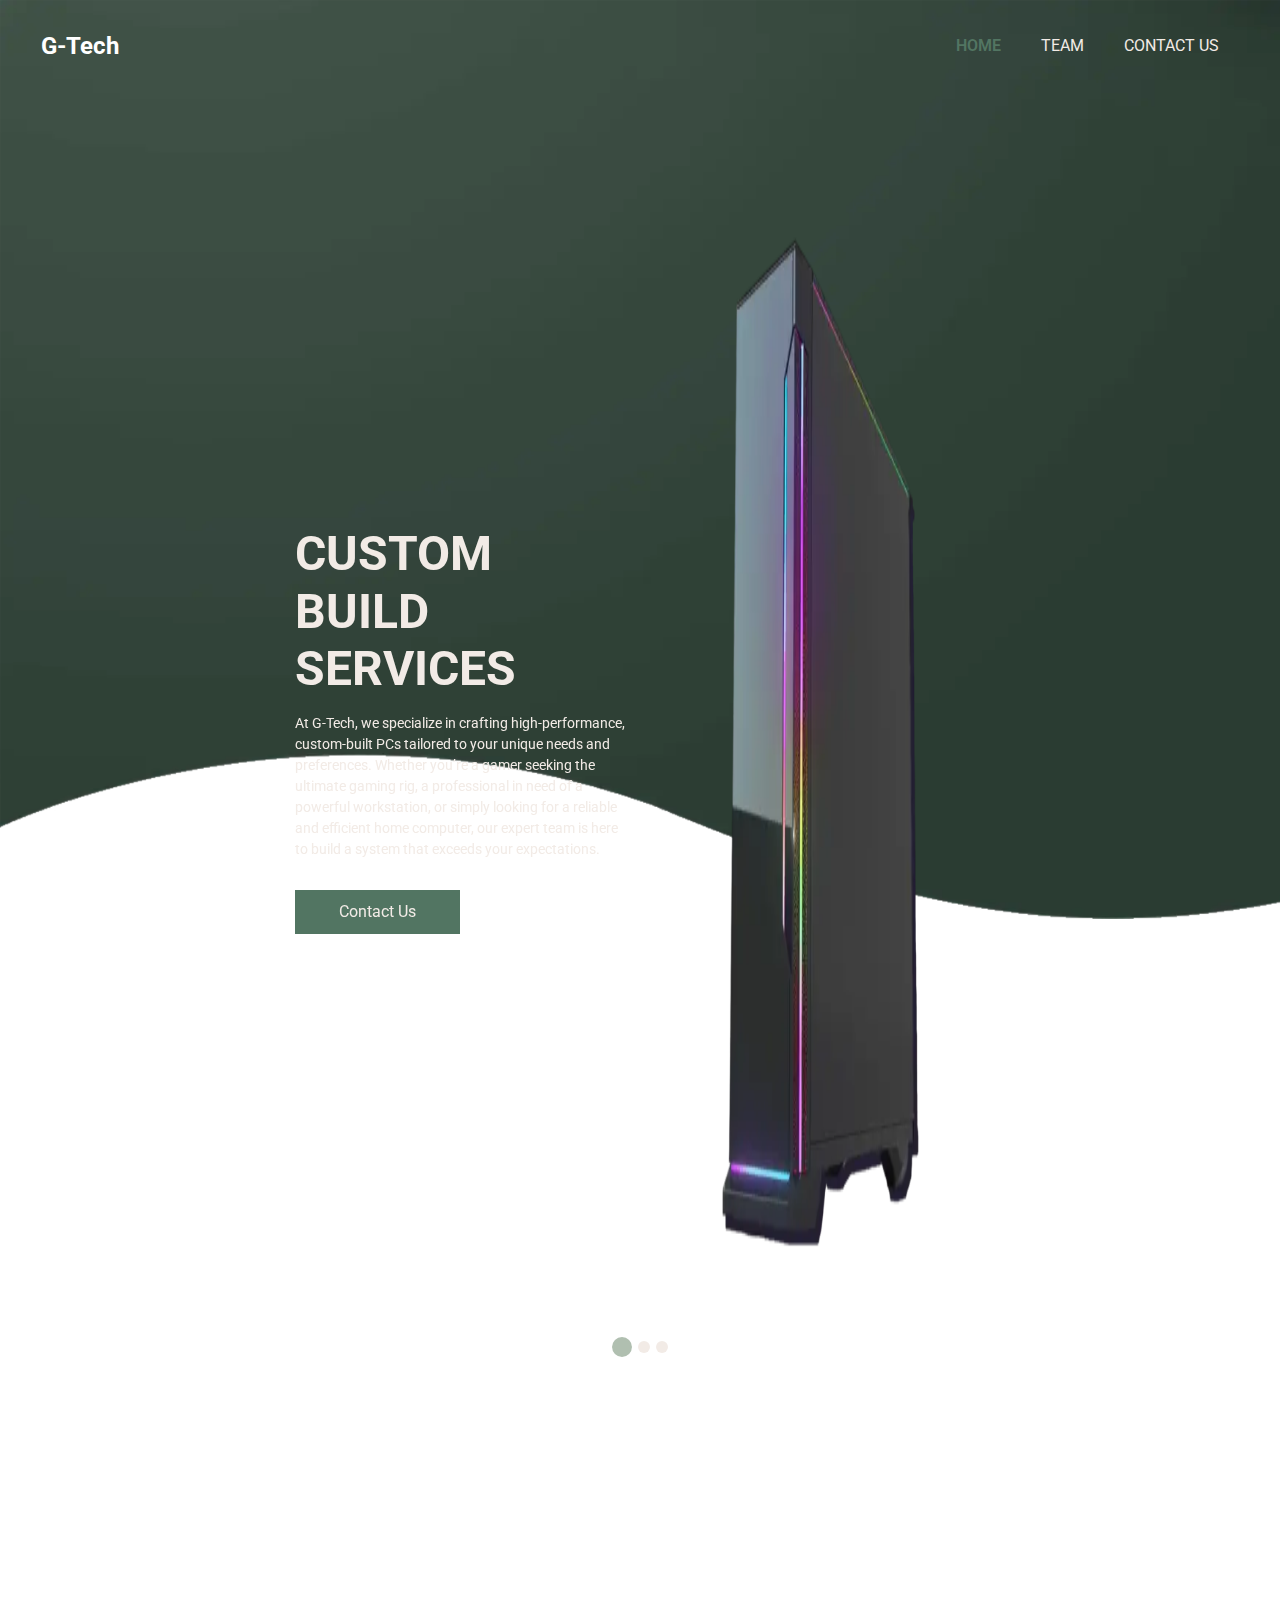
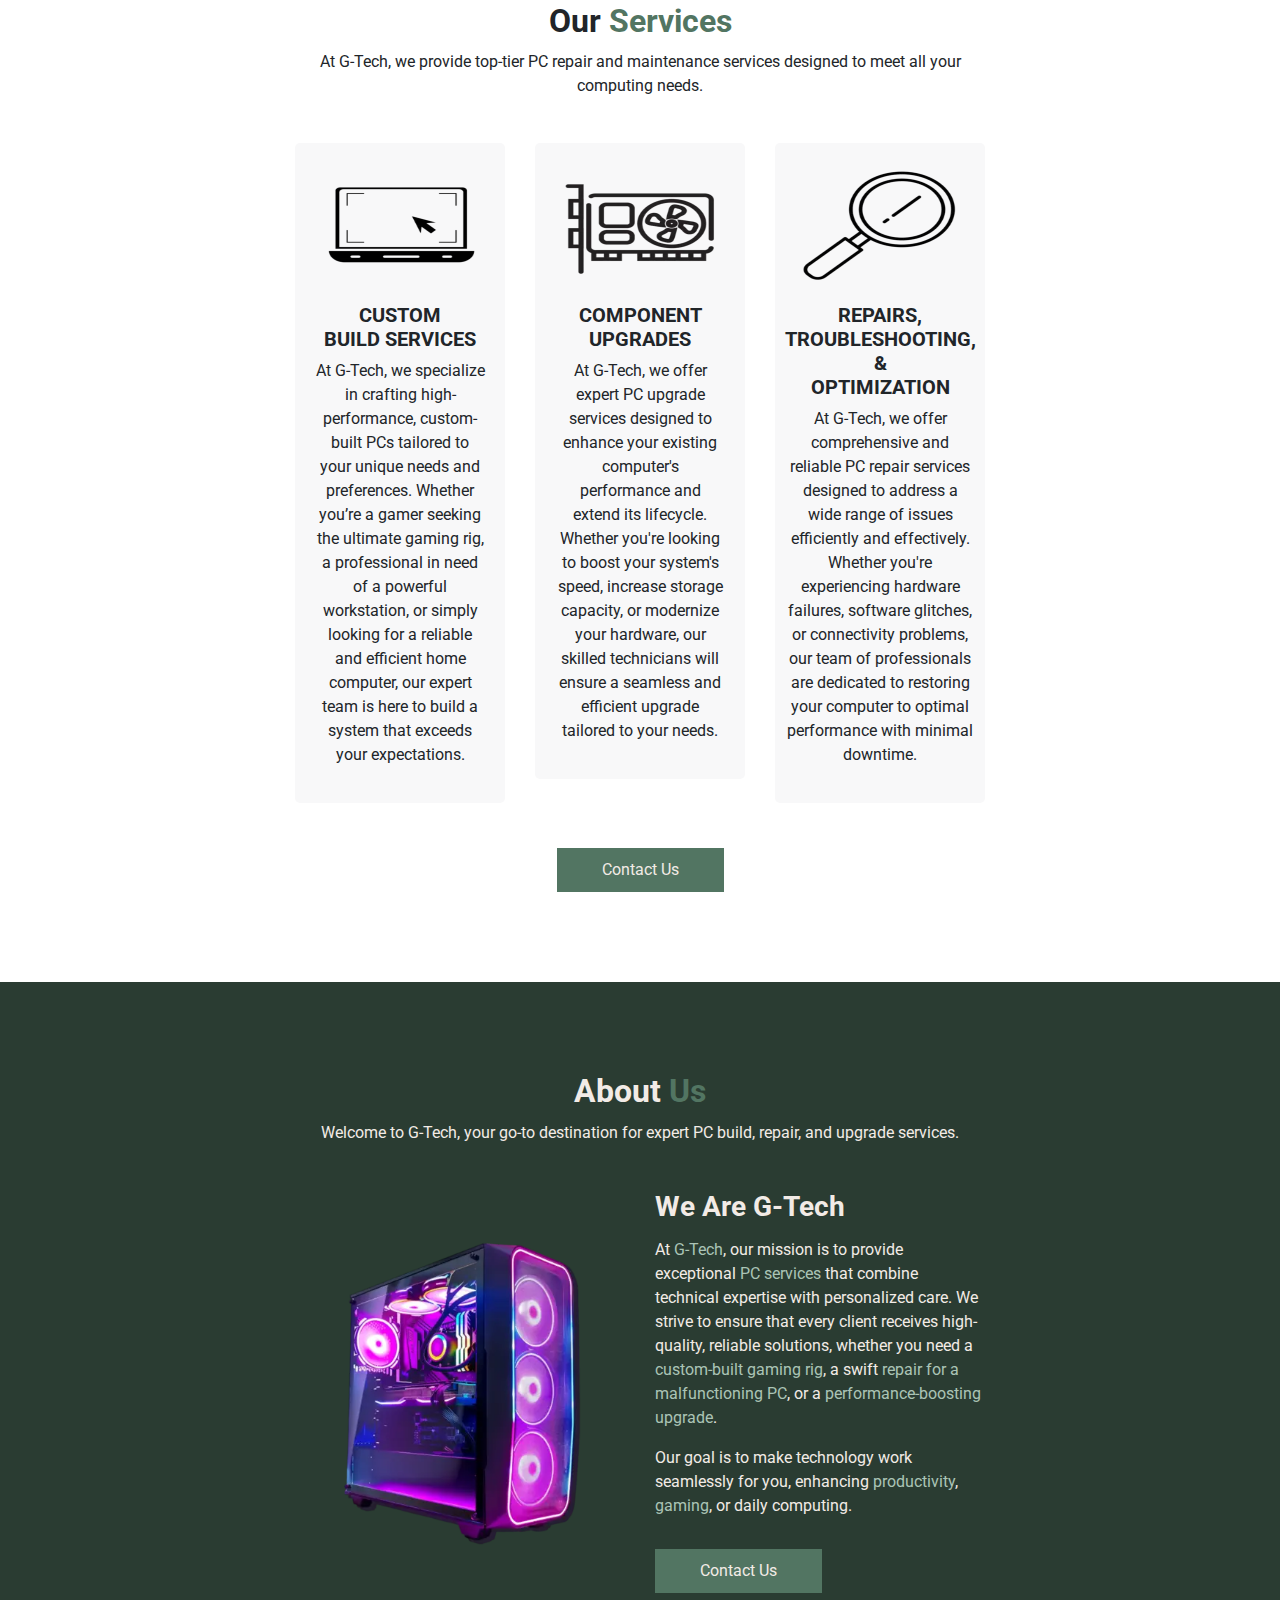
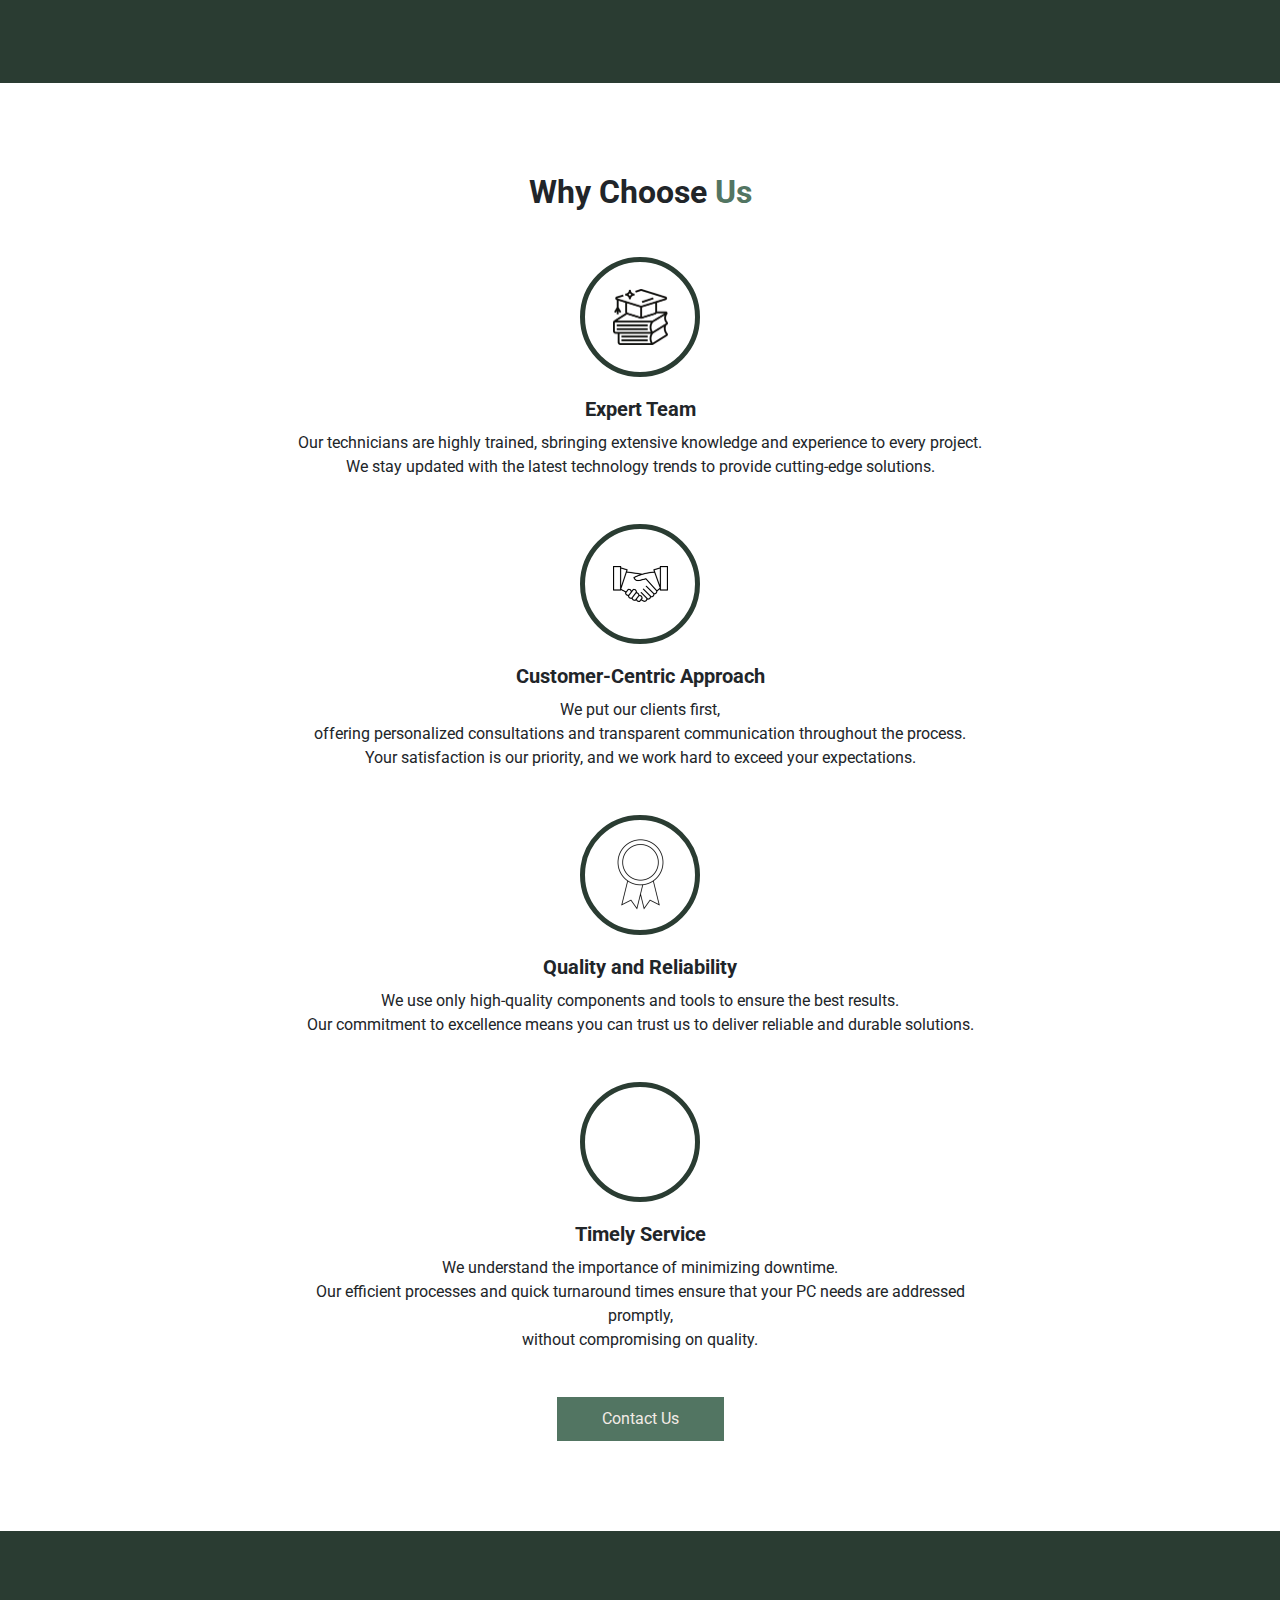
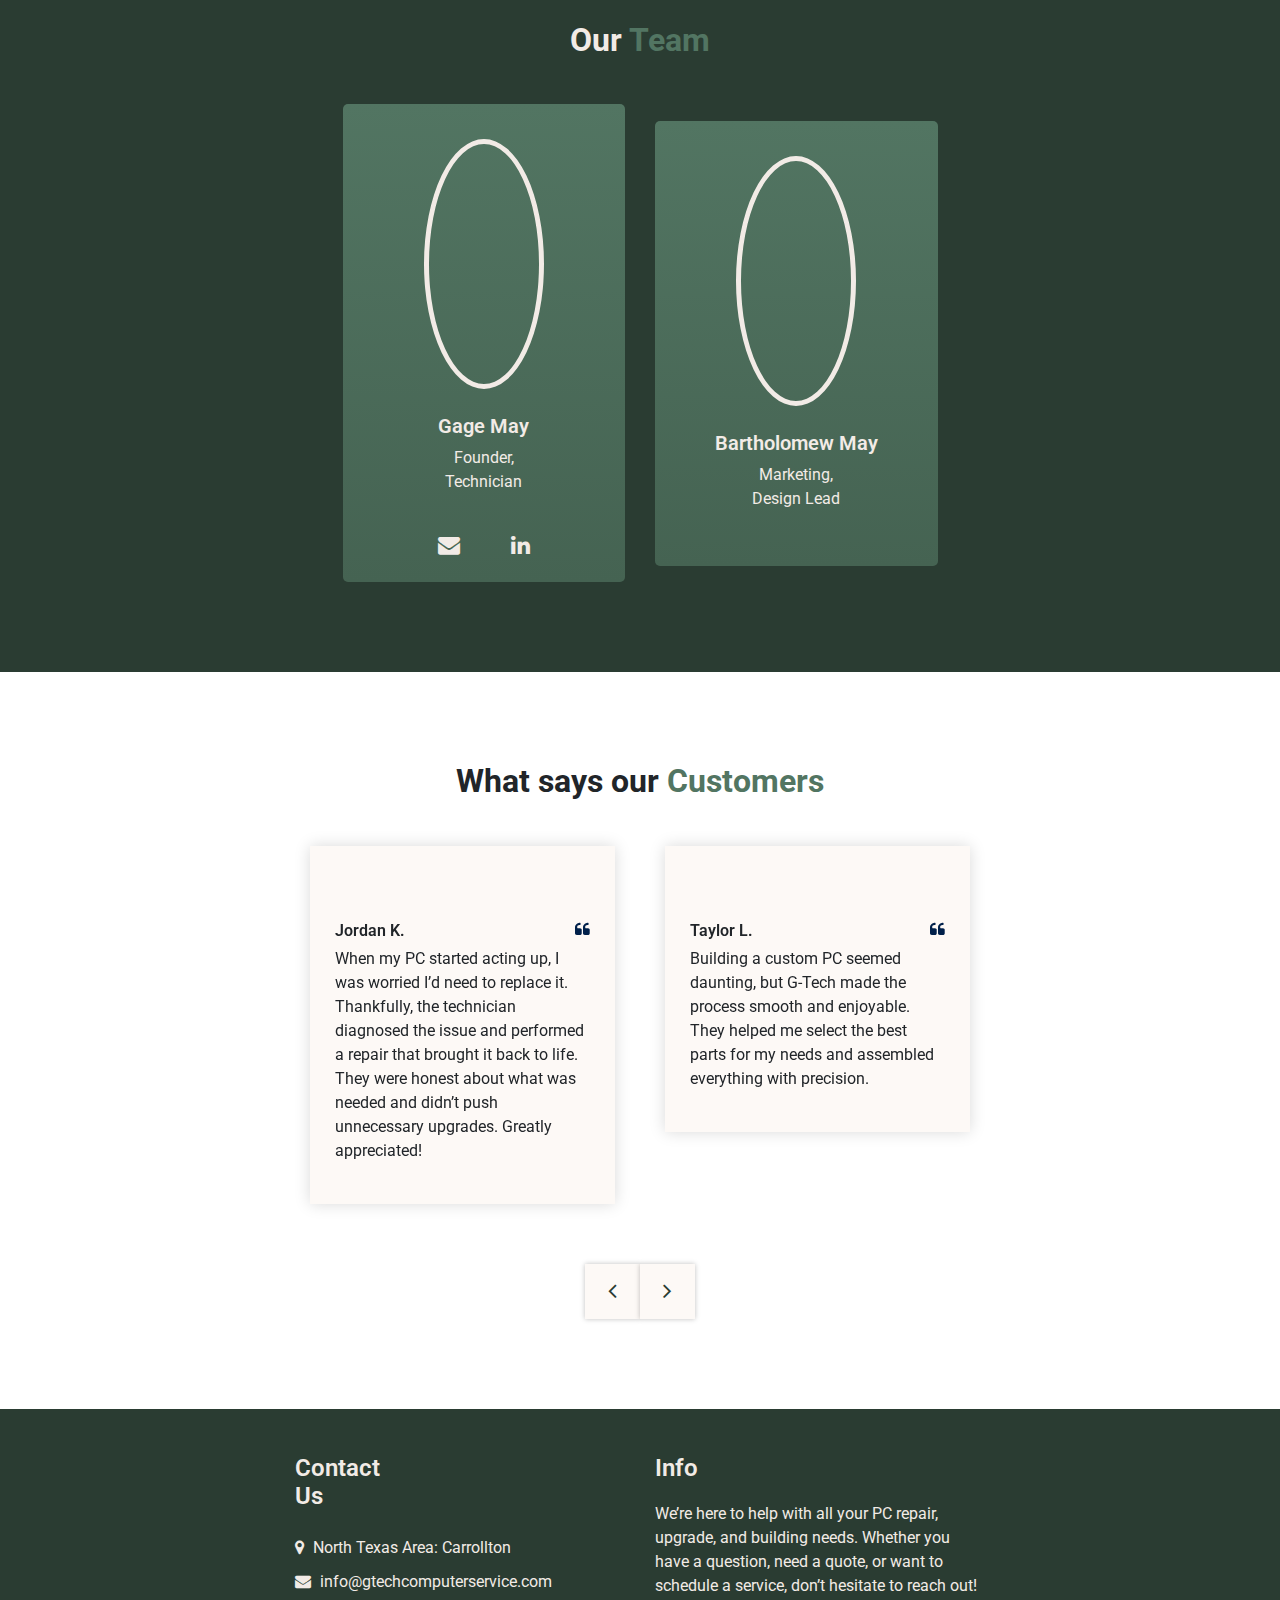
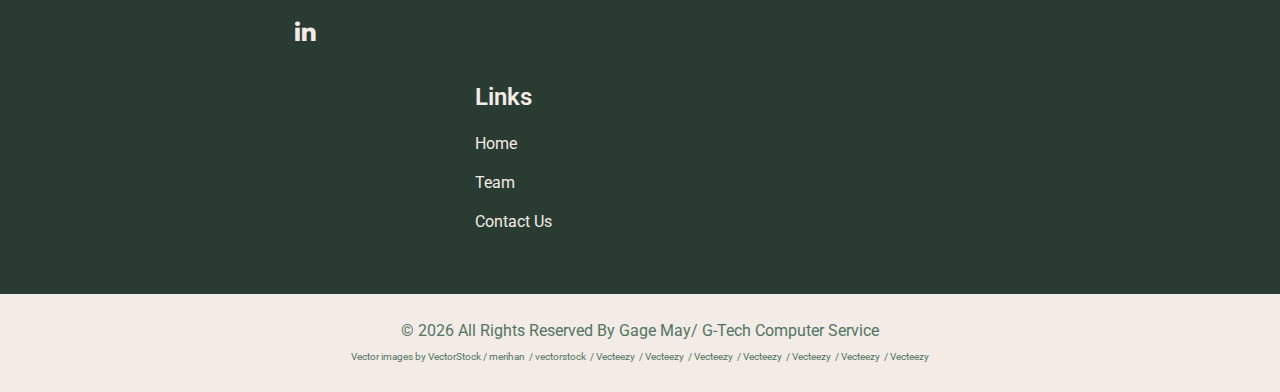
==== commit 8bf63e91: "Update index.html" ====
--- a/index.html
+++ b/index.html
@@ -160,7 +160,7 @@
                 </div>
                 <div class="col-md-6">
                   <div class="img-box">
-                    <img src="images/slider-img2bigger.webp" alt="slider image 2" srcset="images/slider-img2small.webp 450w, images/slider-img2med.webp 660w, images/slider-img2big.webp 900w, images/slider-img2bigger.webp 1100w" sizes="(min-width: 780px) 330px, (min-width: 580px) 510px, calc(100vw - 30px)">
+                    <img src="images/slider-img2bigger.webp" width="1100" height="1100" alt="slider image 2" srcset="images/slider-img2small.webp 450w, images/slider-img2med.webp 660w, images/slider-img2big.webp 900w, images/slider-img2bigger.webp 1100w" sizes="(min-width: 780px) 330px, (min-width: 580px) 510px, calc(100vw - 30px)">
                   </div>
                 </div>
               </div>
@@ -187,7 +187,7 @@
                 </div>
                 <div class="col-md-6">
                   <div class="img-box">
-                    <img src="images/slider-img3.webp" alt="slider image 3">
+                    <img src="images/slider-img31100.webp" alt="slider image 3" srcset="images/slider-img3450.webp 450w, images/slider-img3660.webp 660w, images/slider-img3900.webp 900w, images/slider-img31100.webp 1100w" sizes="(min-width: 780px) 330px, (min-width: 580px) 510px, calc(100vw - 30px)">
                   </div>
                 </div>
               </div>
@@ -251,7 +251,7 @@
           <div class="col-md-4 ">
             <div class="box ">
               <div class="img-box">
-                <img loading="lazy" src="images/s1250.webp" alt="service image 1">
+                <img loading="lazy" src="images/s1250.webp" width="250" height="250" alt="service image 1">
               </div>
               <div class="detail-box">
                 <h5>
@@ -271,7 +271,7 @@
           <div class="col-md-4 ">
             <div class="box ">
               <div class="img-box">
-                <img loading="lazy" src="images/s2250.webp" alt="service image 2">
+                <img loading="lazy" src="images/s2250.webp" width="250" height="250" alt="service image 2">
               </div>
               <div class="detail-box">
                 <h5>
@@ -291,7 +291,7 @@
           <div class="col-md-4 ">
             <div class="box ">
               <div class="img-box">
-                <img loading="lazy" src="images/s3250.webp" alt="service image 3">
+                <img loading="lazy" src="images/s3250.webp" width="250" height="250" alt="service image 3">
               </div>
               <div class="detail-box">
                 <h5>
@@ -374,7 +374,7 @@
       <div class="why_container">
         <div class="box">
           <div class="img-box">
-            <img loading="lazy" src="images/w1110.webp" alt="why image 1">
+            <img loading="lazy" src="images/w1110.webp" width="110" height="113" alt="why image 1">
           </div>
           <div class="detail-box">
             <h5>
@@ -387,7 +387,7 @@
         </div>
         <div class="box">
           <div class="img-box">
-            <img loading="lazy" src="images/w2110.webp" alt="why image 2">
+            <img loading="lazy" src="images/w2110.webp" width="110" height="71" alt="why image 2">
           </div>
           <div class="detail-box">
             <h5>
@@ -400,7 +400,7 @@
         </div>
         <div class="box">
           <div class="img-box">
-            <img loading="lazy" src="images/w3110.webp" alt="why image 3">
+            <img loading="lazy" src="images/w3110.webp" width="110" height="148" alt="why image 3">
           </div>
           <div class="detail-box">
             <h5>
@@ -413,7 +413,7 @@
         </div>
         <div class="box">
           <div class="img-box">
-            <img loading="lazy" src="images/w4.webp" alt="why image 4">
+            <img loading="lazy" src="images/w4.webp" width="110" height="110" alt="why image 4">
           </div>
           <div class="detail-box">
             <h5>
@@ -464,7 +464,7 @@
           <div class="col-lg-3 col-sm-6">
             <div class="box ">
               <div class="img-box">
-                <img loading="lazy" src="images/team-1.webp" class="img1" alt="team image 1">
+                <img loading="lazy" src="images/team-1.webp" width="250" height="250" class="img1" alt="team image 1">
               </div>
               <div class="detail-box">
                 <h5>
@@ -500,7 +500,7 @@
           <div class="col-lg-3 col-sm-6">
             <div class="box ">
               <div class="img-box">
-                <img loading="lazy" src="images/team-2.webp" class="img1" alt="team image 2">
+                <img loading="lazy" src="images/team-2.webp" width="250" height="250" class="img1" alt="team image 2">
               </div>
               <div class="detail-box">
                 <h5>
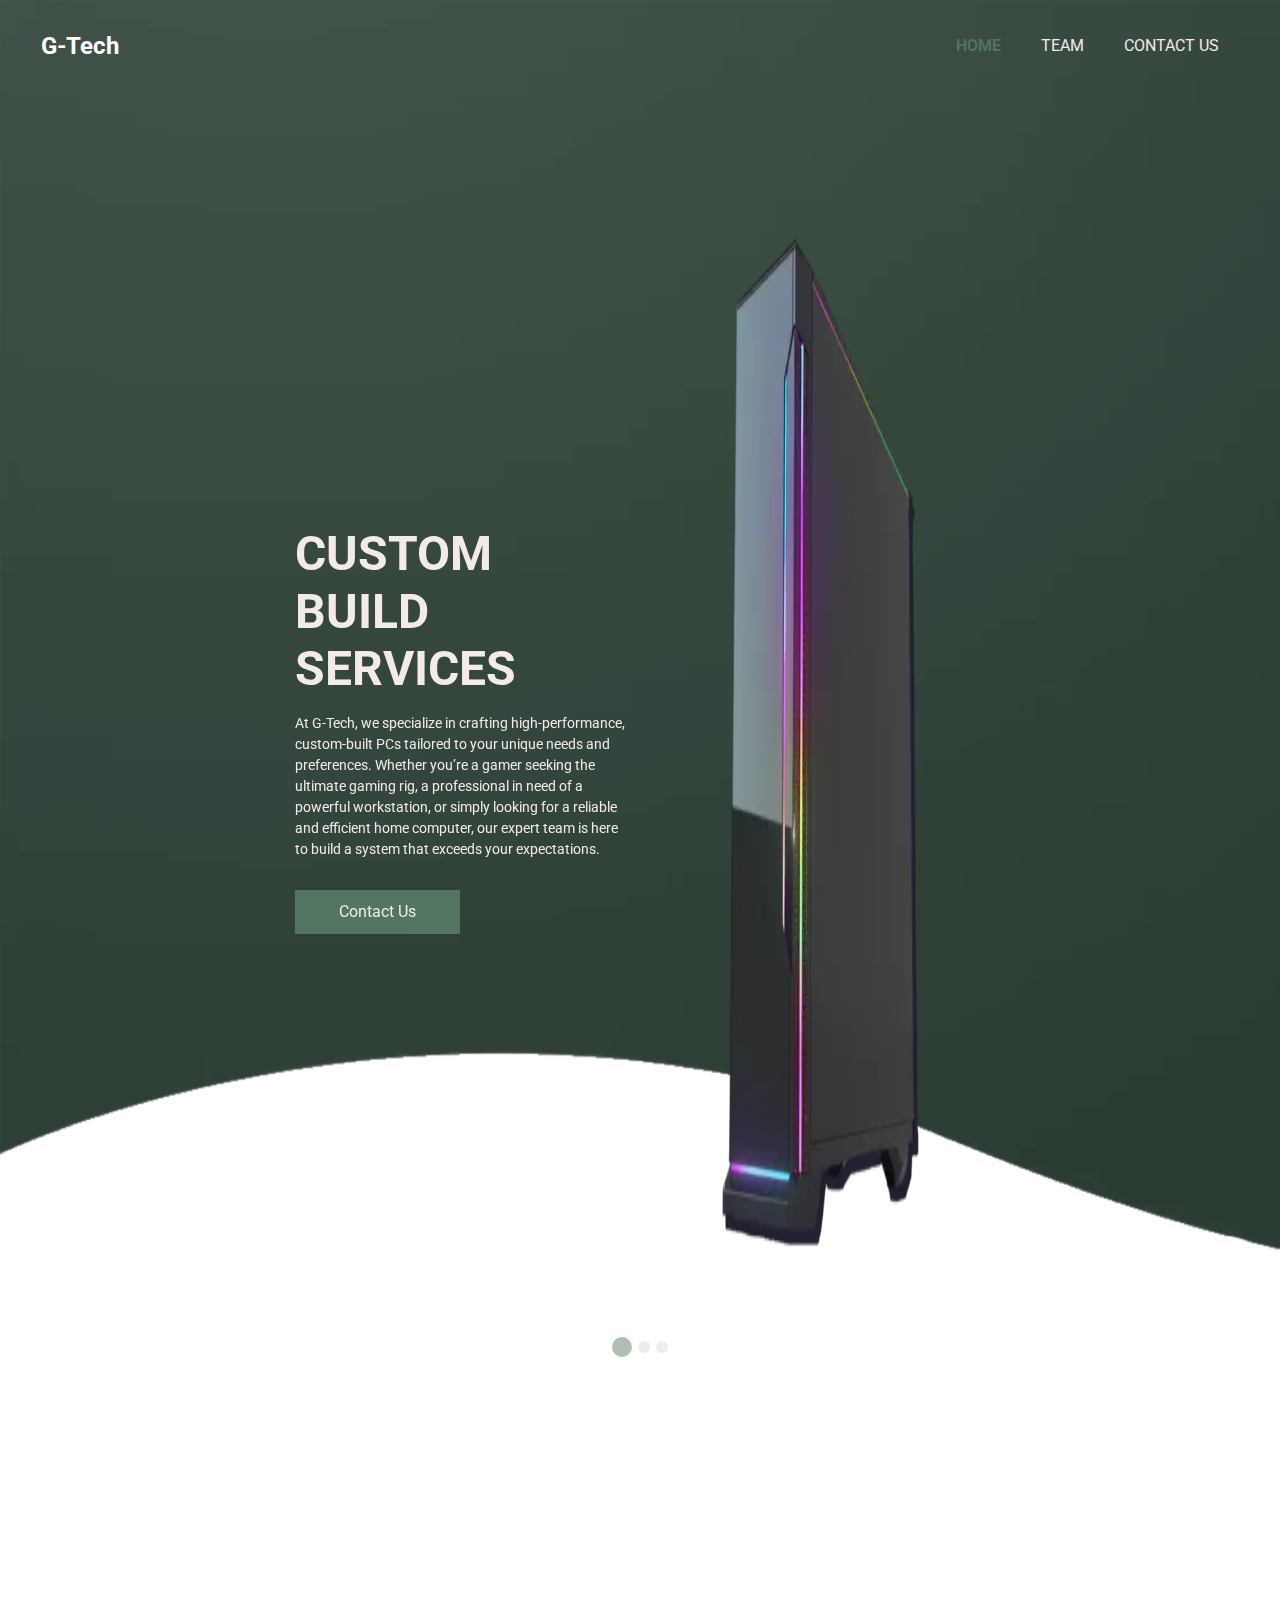
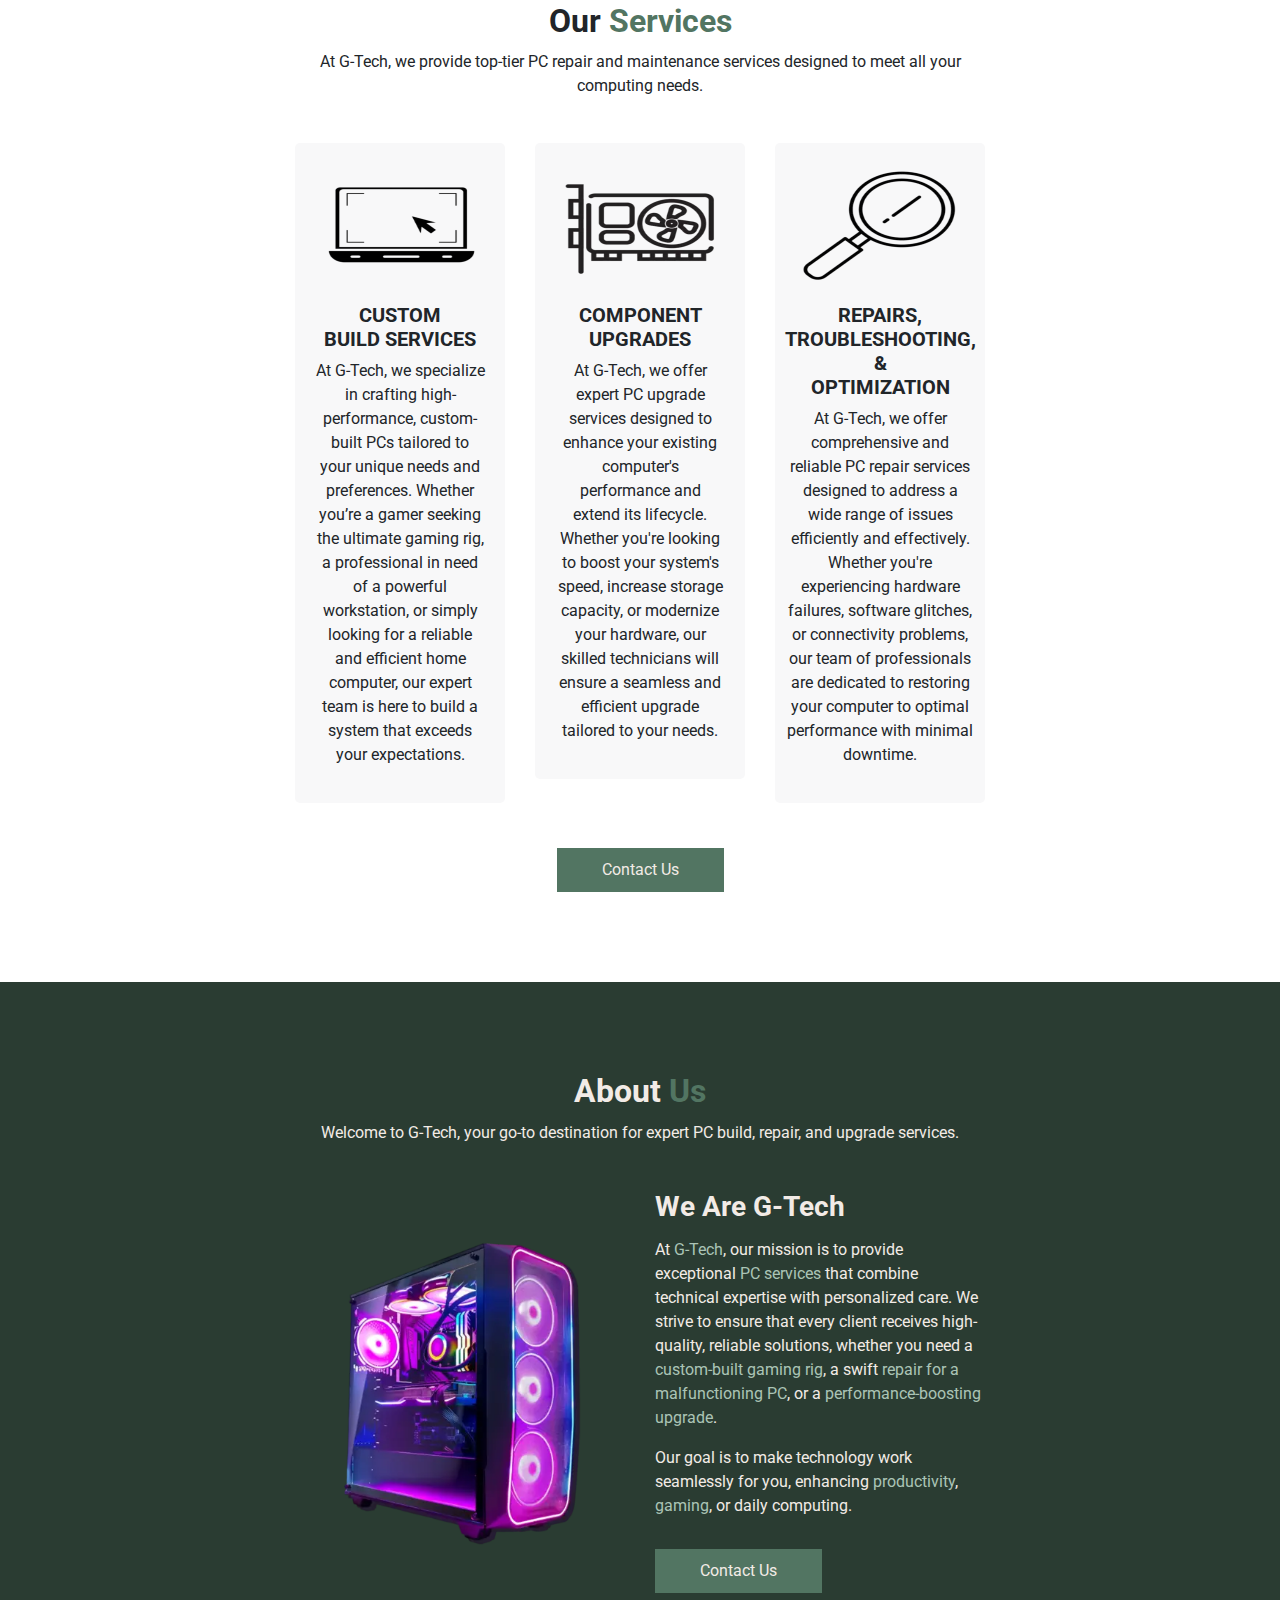
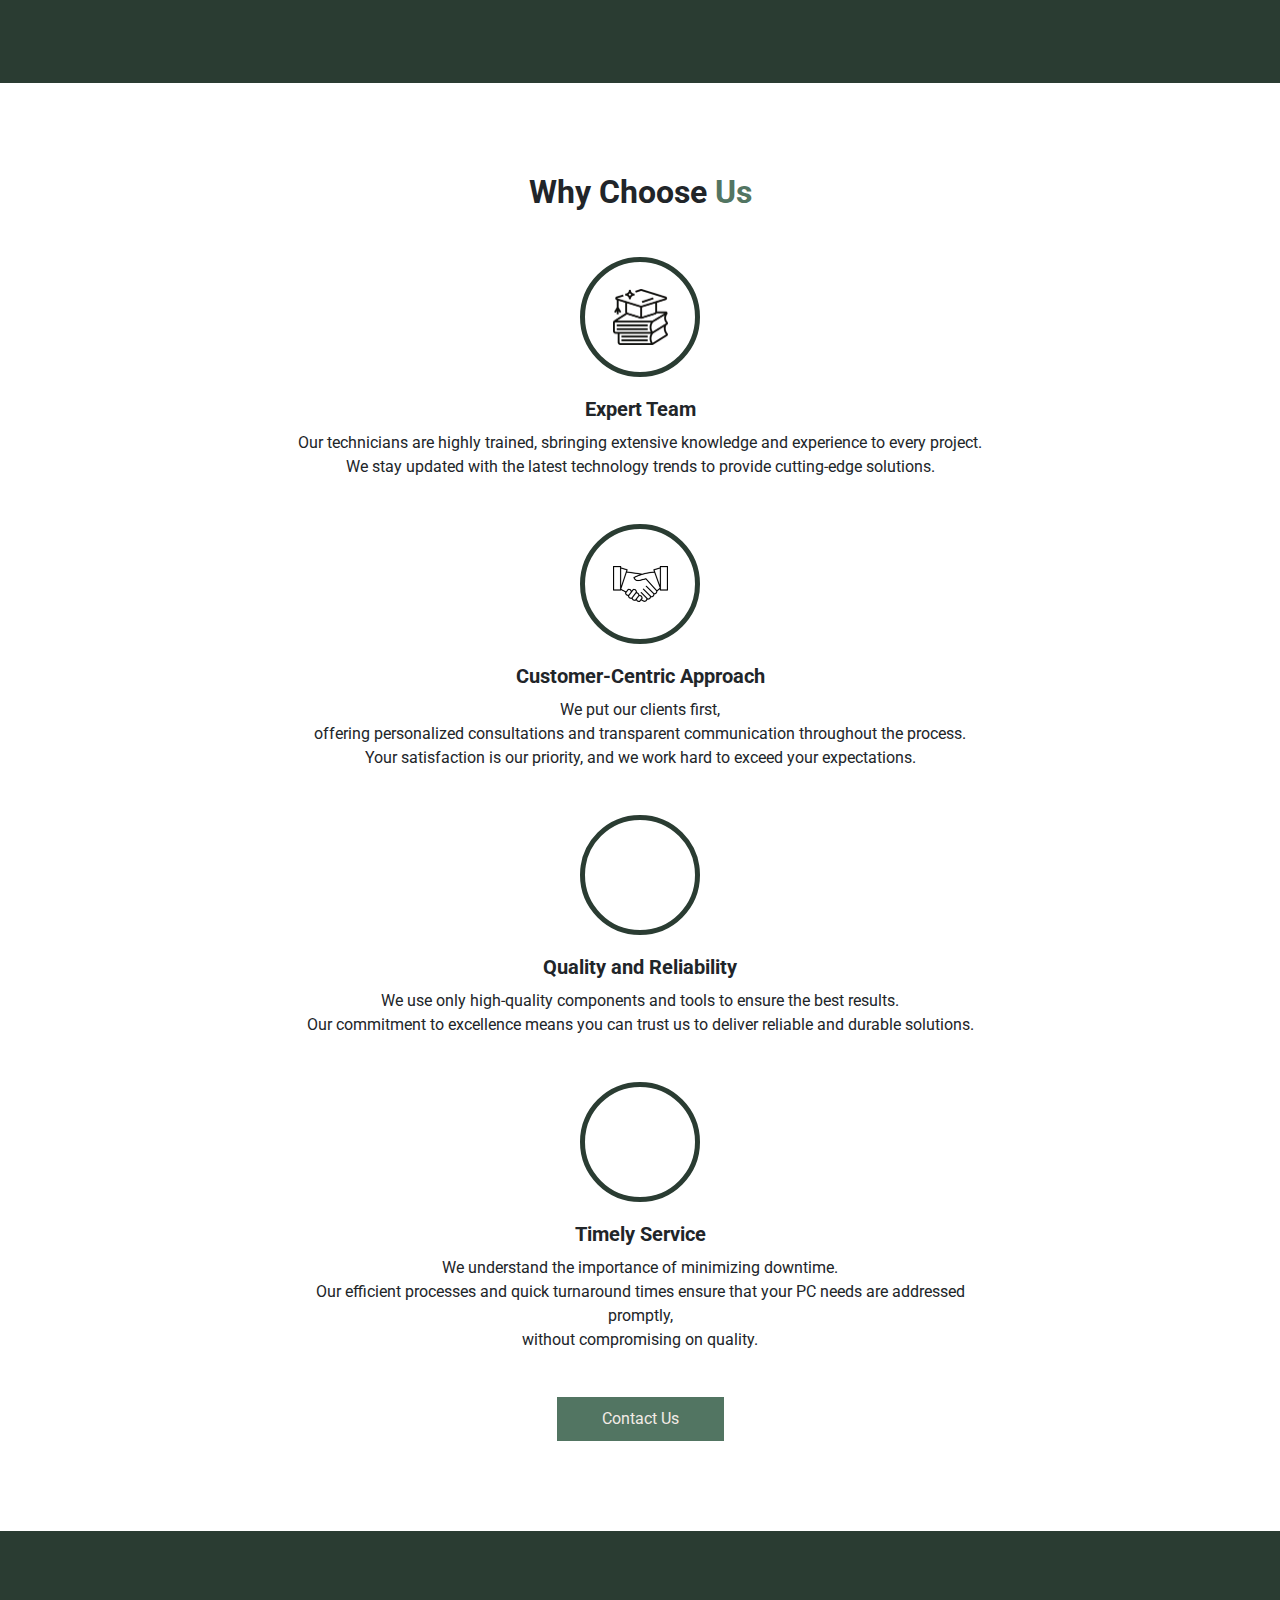
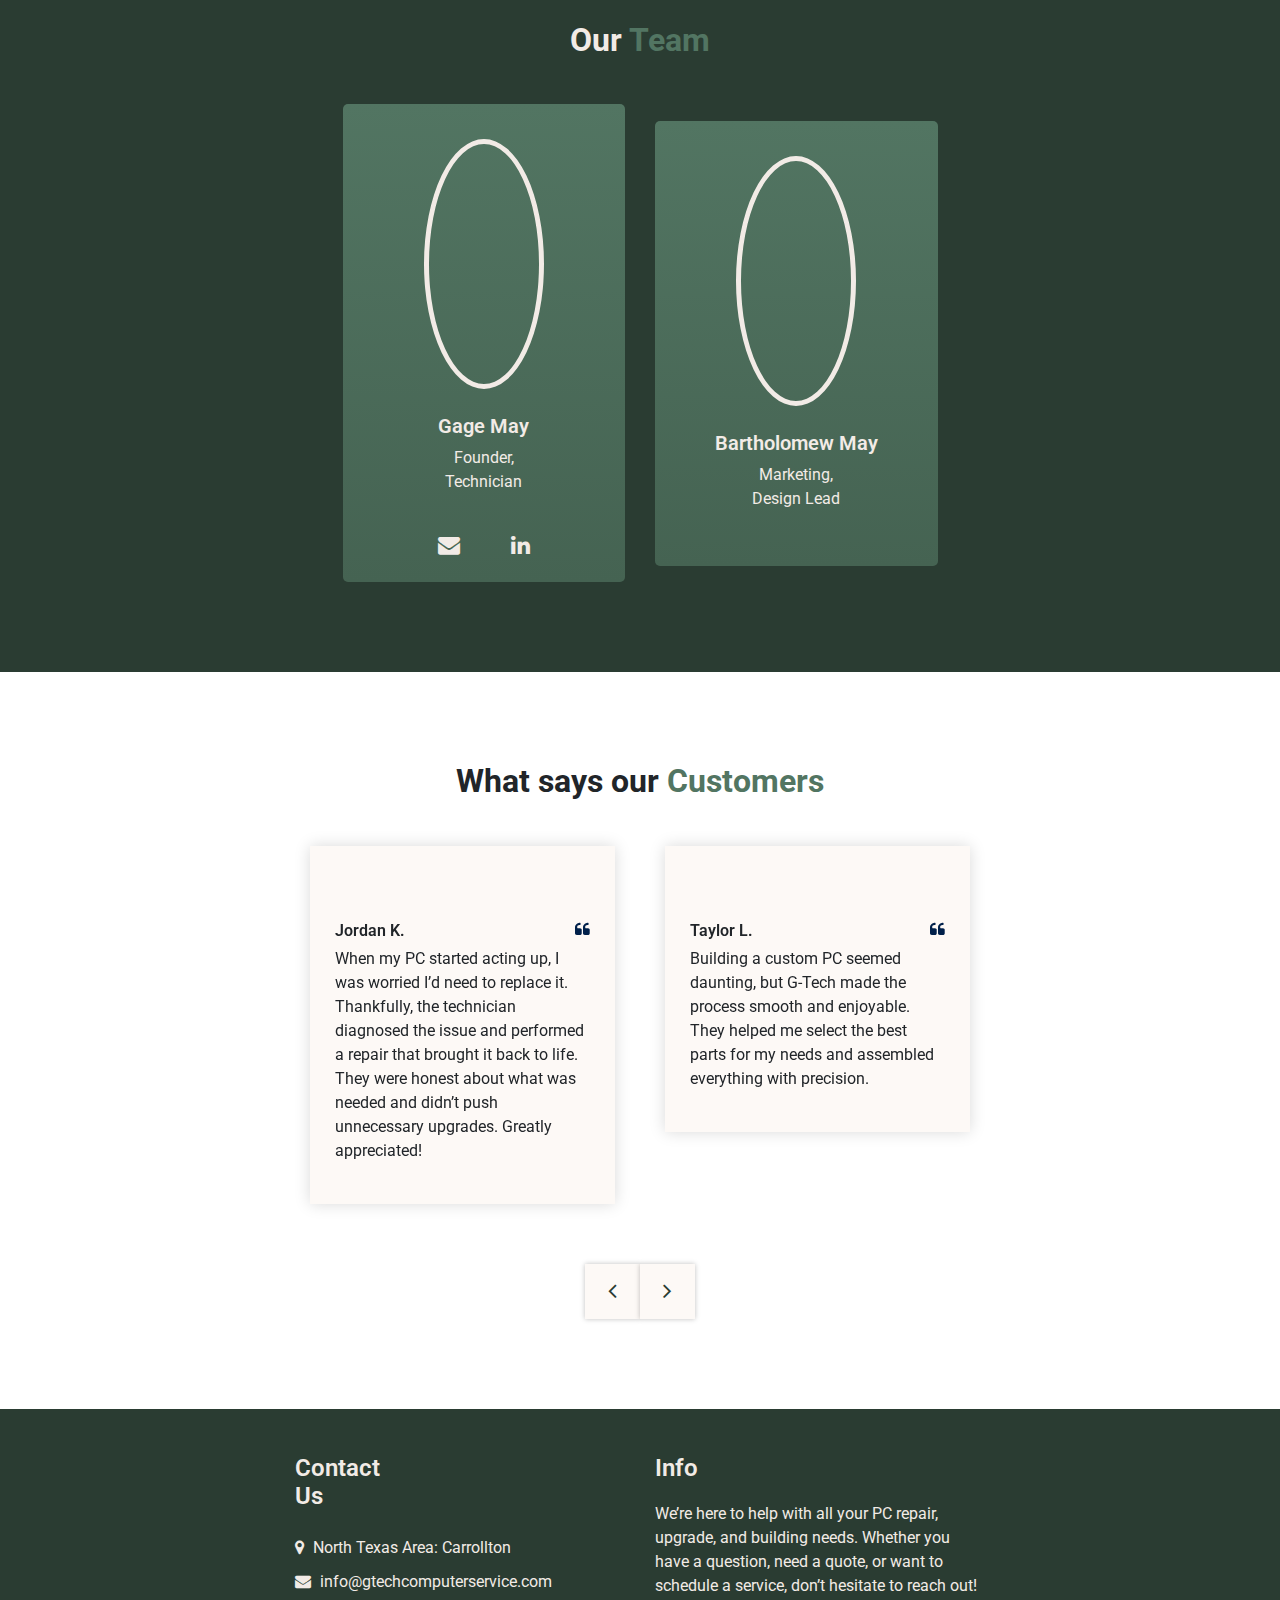
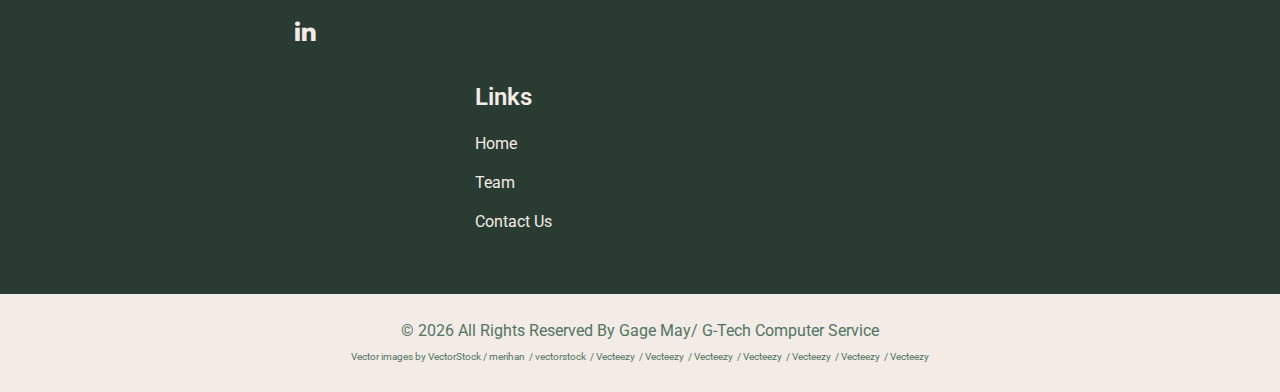
==== commit c26b407d: "Update index.html" ====
--- a/index.html
+++ b/index.html
@@ -41,7 +41,7 @@
   "@context": "https://schema.org",
   "@type": "ComputerStore",
   "name": "G-Tech Computer Service",
-  "image": "https://gtechcomputerservice.com/images/slider-img3.webp",
+  "image": "https://gtechcomputerservice.com/images/slider-img31100.webp",
   "@id": "https://gtechcomputerservice.com/",
   "priceRange": "$",
   "url": "https://gtechcomputerservice.com/",
@@ -93,7 +93,7 @@
 
     <div class="hero_bg_box">
       <div class="bg_img_box">
-        <img src="images/hero-bg2048.webp" alt="Background Image" srcset="images/hero-bg1427.webp 1427w, images/hero-bg1770.webp 1770w, images/hero-bg2048.webp 2048w" sizes="(min-width: 1520px) 100vw, calc(14.6vw + 1281px)">
+        <img src="images/hero-bg2048.webp" width="2048" height="1282" alt="Background Image" srcset="images/hero-bg1427.webp 1427w, images/hero-bg1770.webp 1770w, images/hero-bg2048.webp 2048w" sizes="(min-width: 1520px) 100vw, calc(14.6vw + 1281px)">
       </div>
     </div>
 
@@ -790,7 +790,7 @@
   "@context": "https://schema.org",
   "@type": "ComputerStore",
   "name": "G-Tech Computer Service",
-  "image": "https://gtechcomputerservice.com/images/slider-img3.webp",
+  "image": "https://gtechcomputerservice.com/images/slider-img31100.webp",
   "@id": "https://gtechcomputerservice.com/",
   "priceRange": "$",
   "url": "https://gtechcomputerservice.com/",
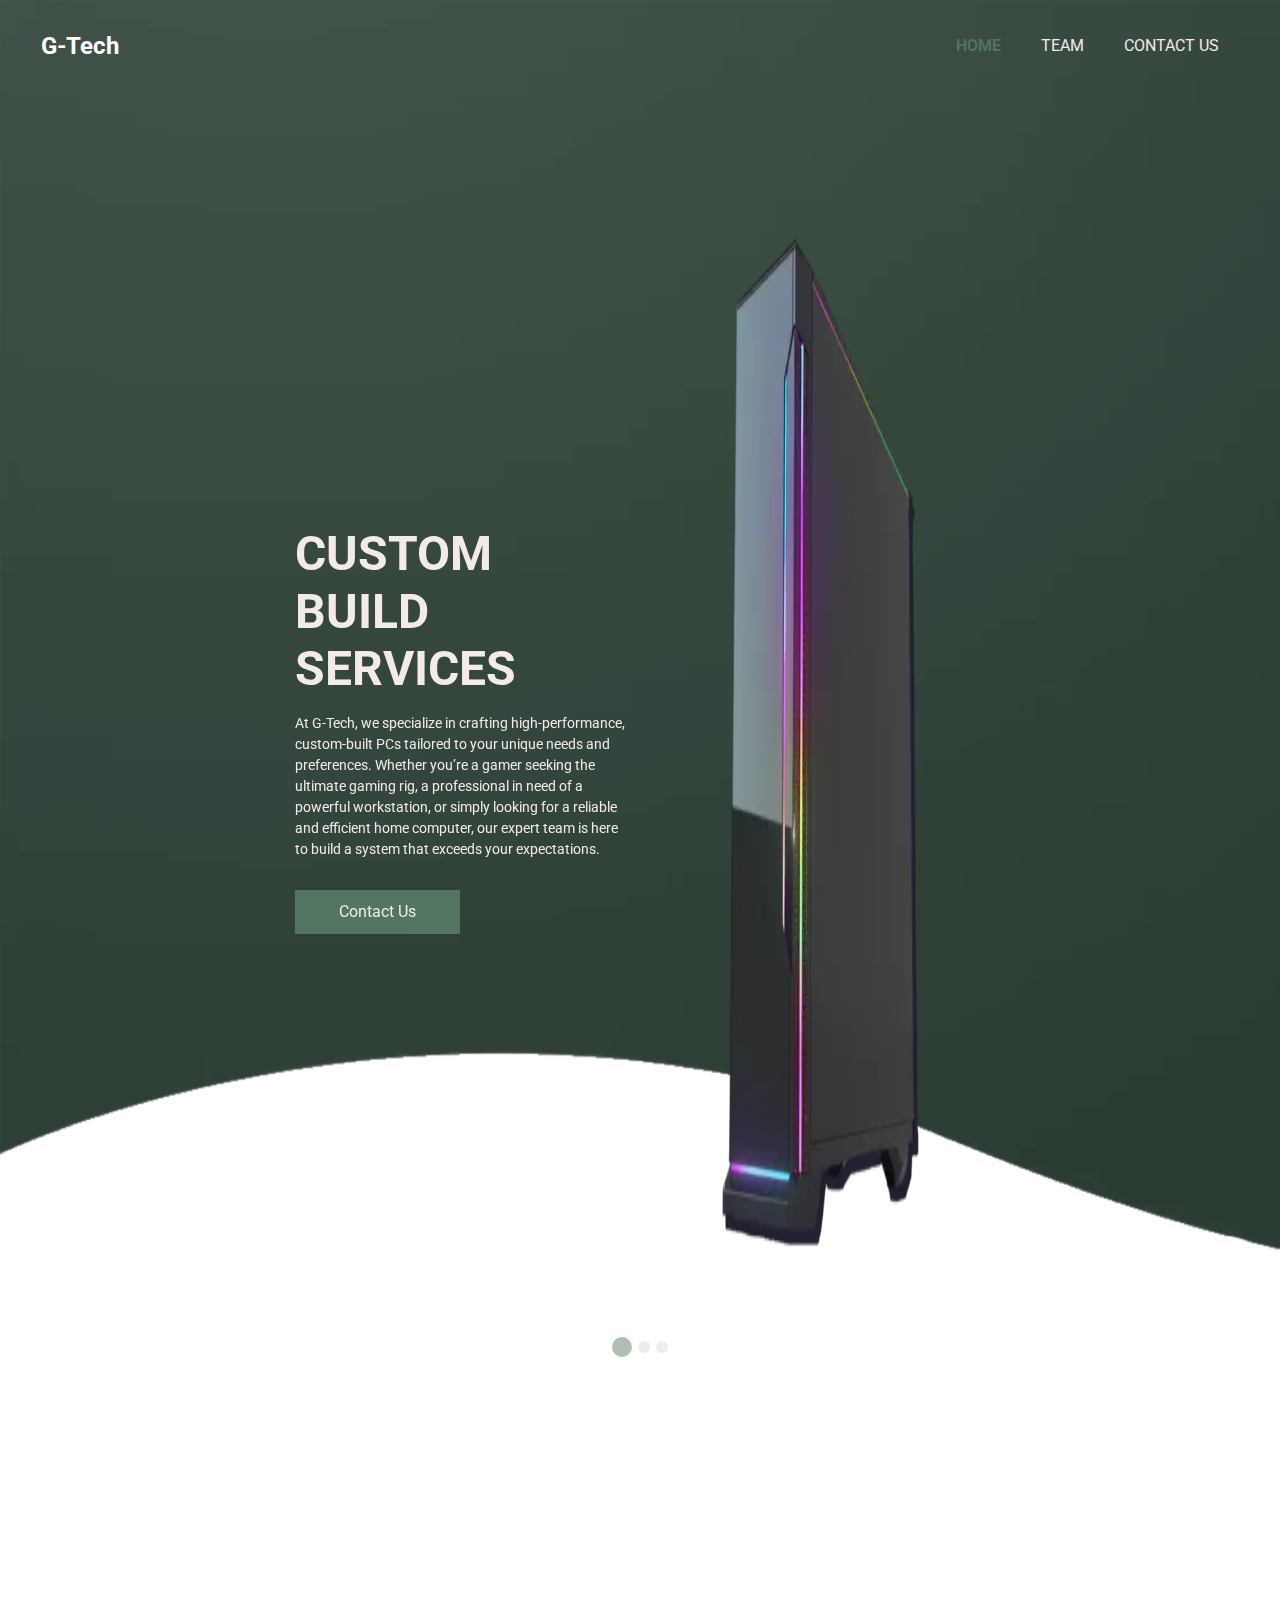
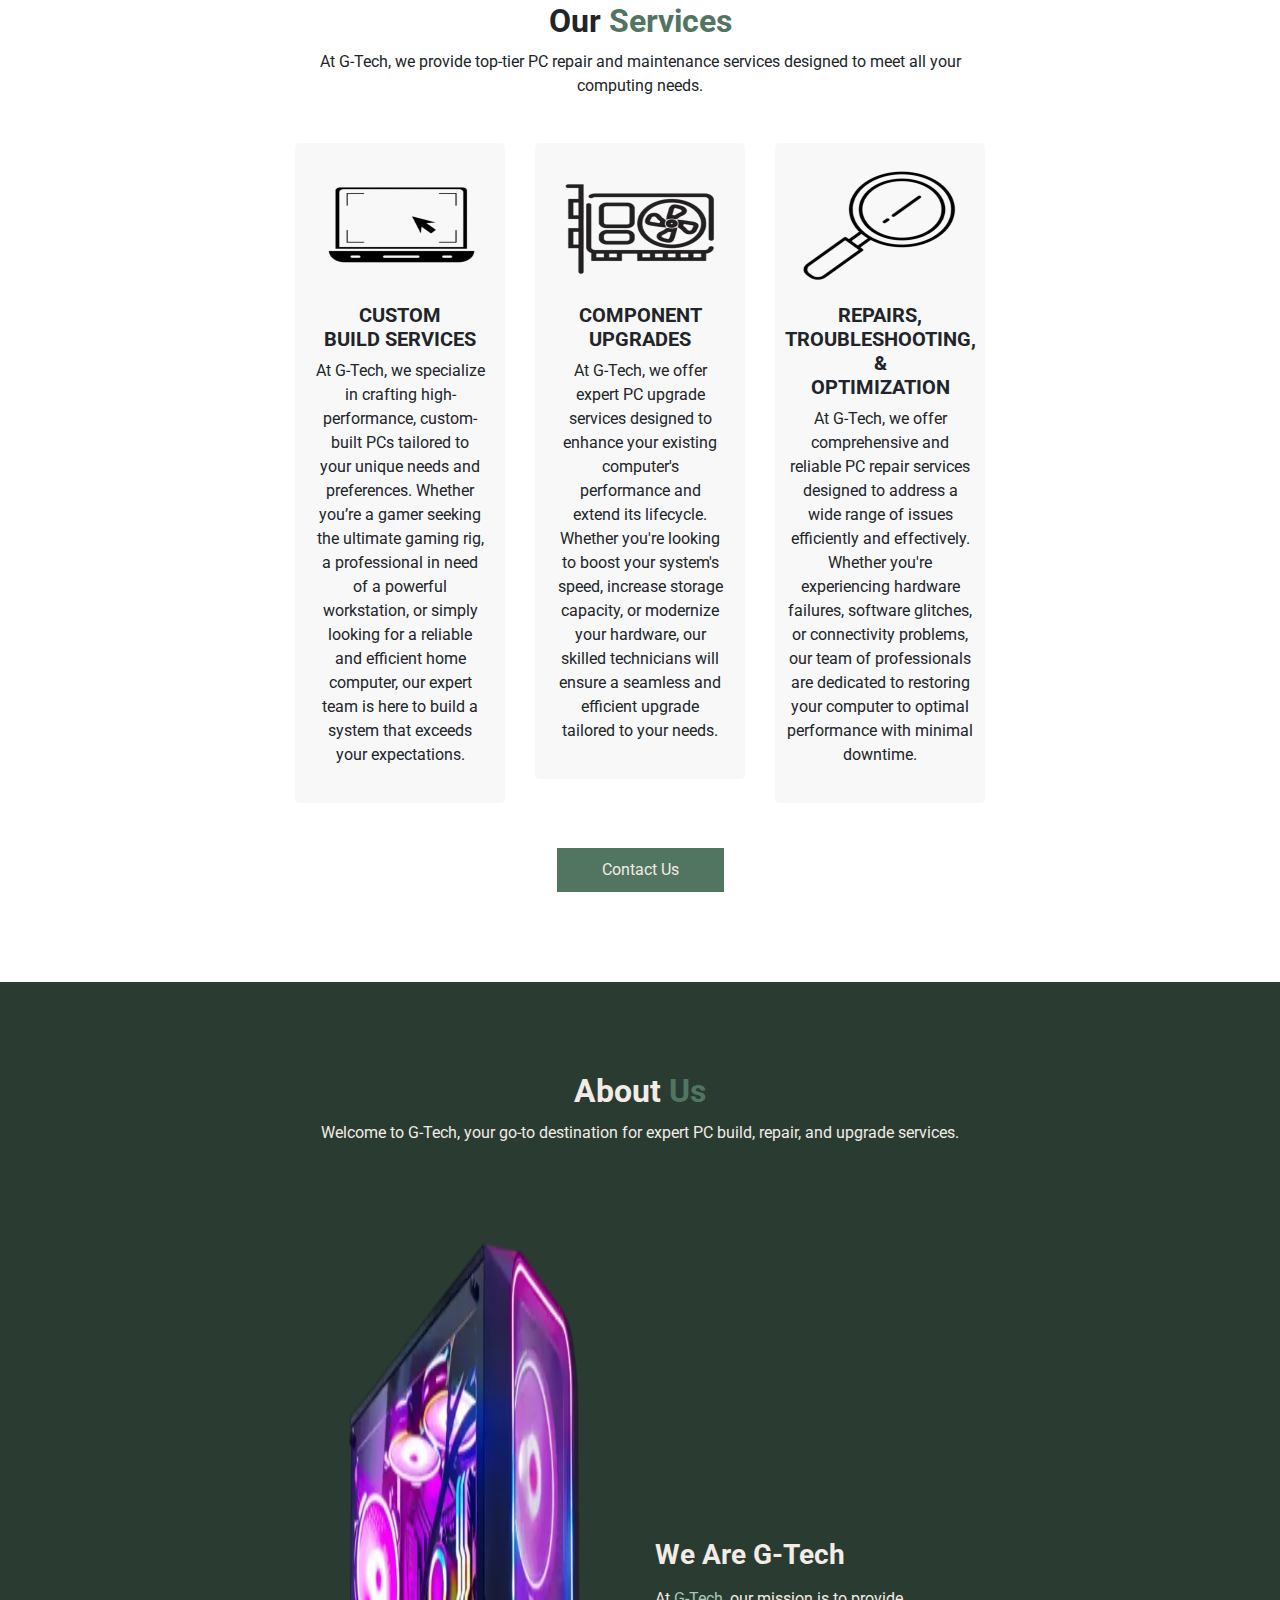
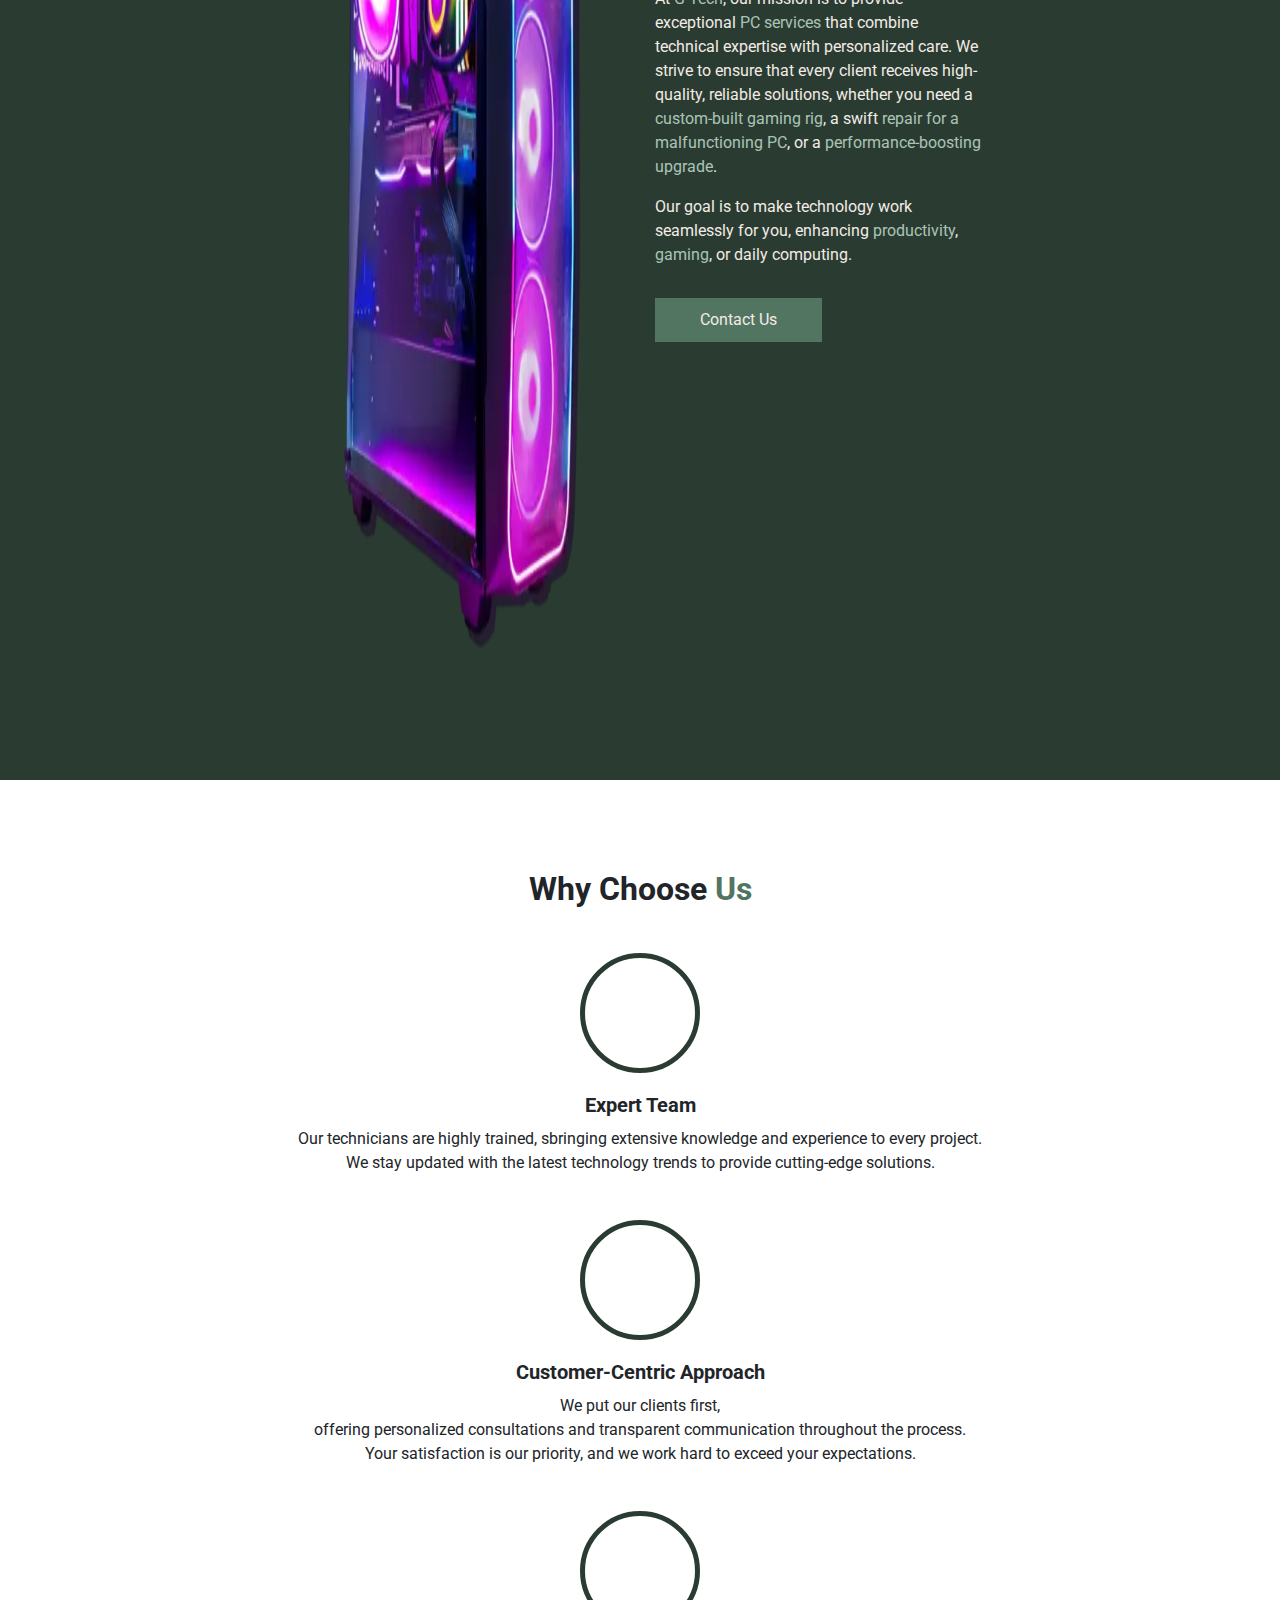
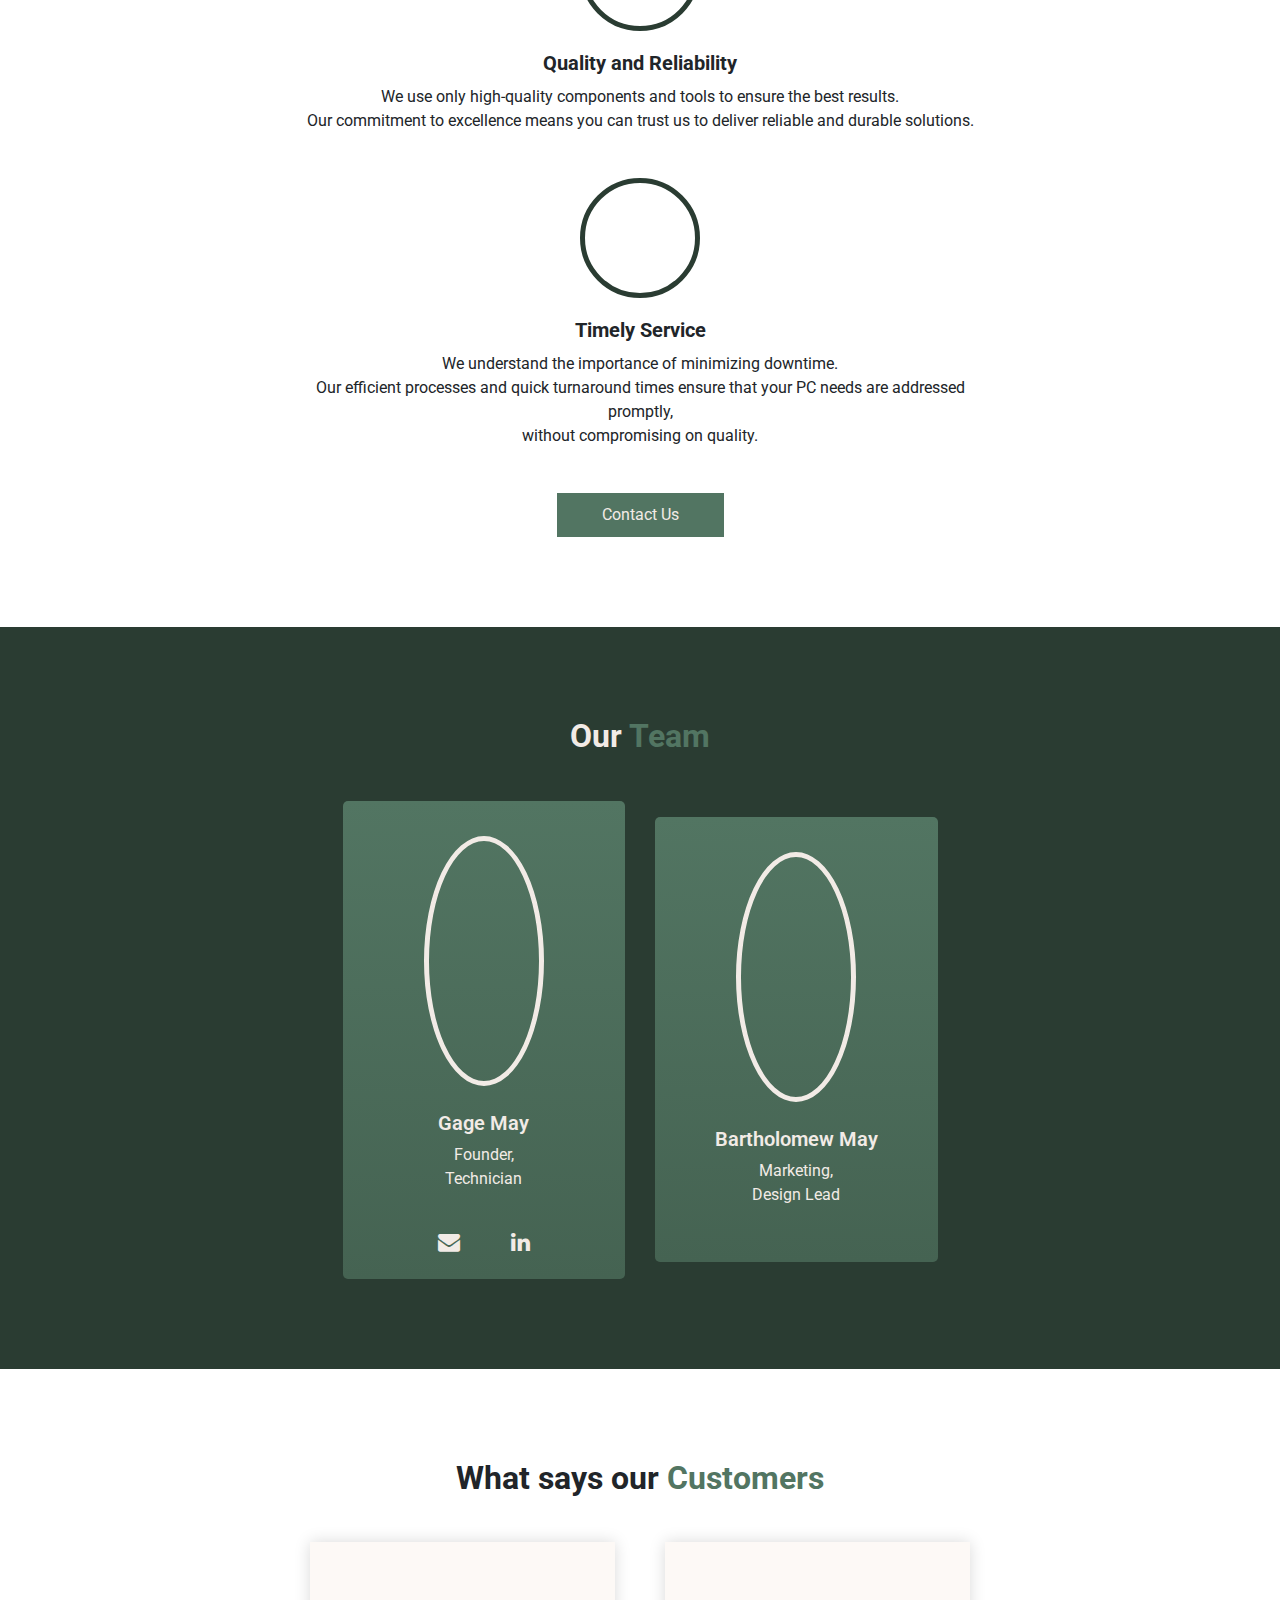
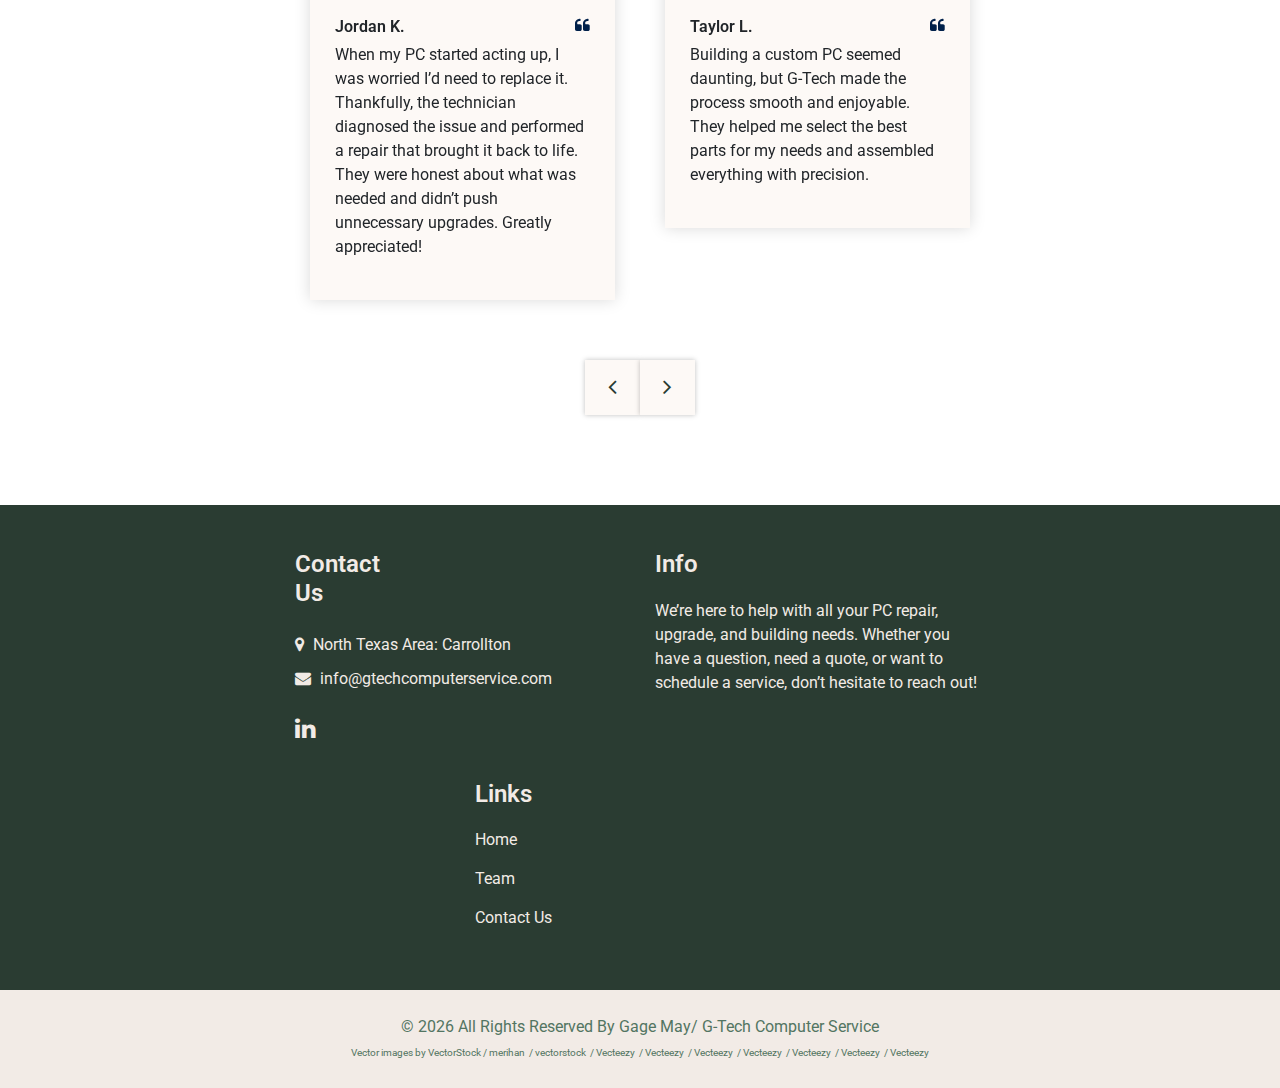
==== commit 92787cff: "Update index.html" ====
--- a/index.html
+++ b/index.html
@@ -215,7 +215,7 @@
                 </div>
                 <div class="col-md-6">
                   <div class="img-box">
-                    <img src="images/slider-img.webp" alt="slider image 1">
+                    <img loading="lazy" src="images/slider-img.webp" width="3000" height="3000" alt="slider image 1">
                   </div>
                 </div>
               </div>
@@ -337,7 +337,7 @@
       <div class="row">
         <div class="col-md-6 ">
           <div class="img-box">
-            <img loading="lazy" src="images/about-img1110.webp" alt="about image" srcset="images/about-img450.webp 450w, images/about-img660.webp 660w, images/about-img900.webp 900w, images/about-img1110.webp 1110w" sizes="(min-width: 780px) 330px, (min-width: 540px) 450px, calc(81.82vw + 25px)">
+            <img loading="lazy" src="images/about-img1110.webp" width="1100" height="1100" alt="about image" srcset="images/about-img450.webp 450w, images/about-img660.webp 660w, images/about-img900.webp 900w, images/about-img1110.webp 1110w" sizes="(min-width: 780px) 330px, (min-width: 540px) 450px, calc(81.82vw + 25px)">
           </div>
         </div>
         <div class="col-md-6">
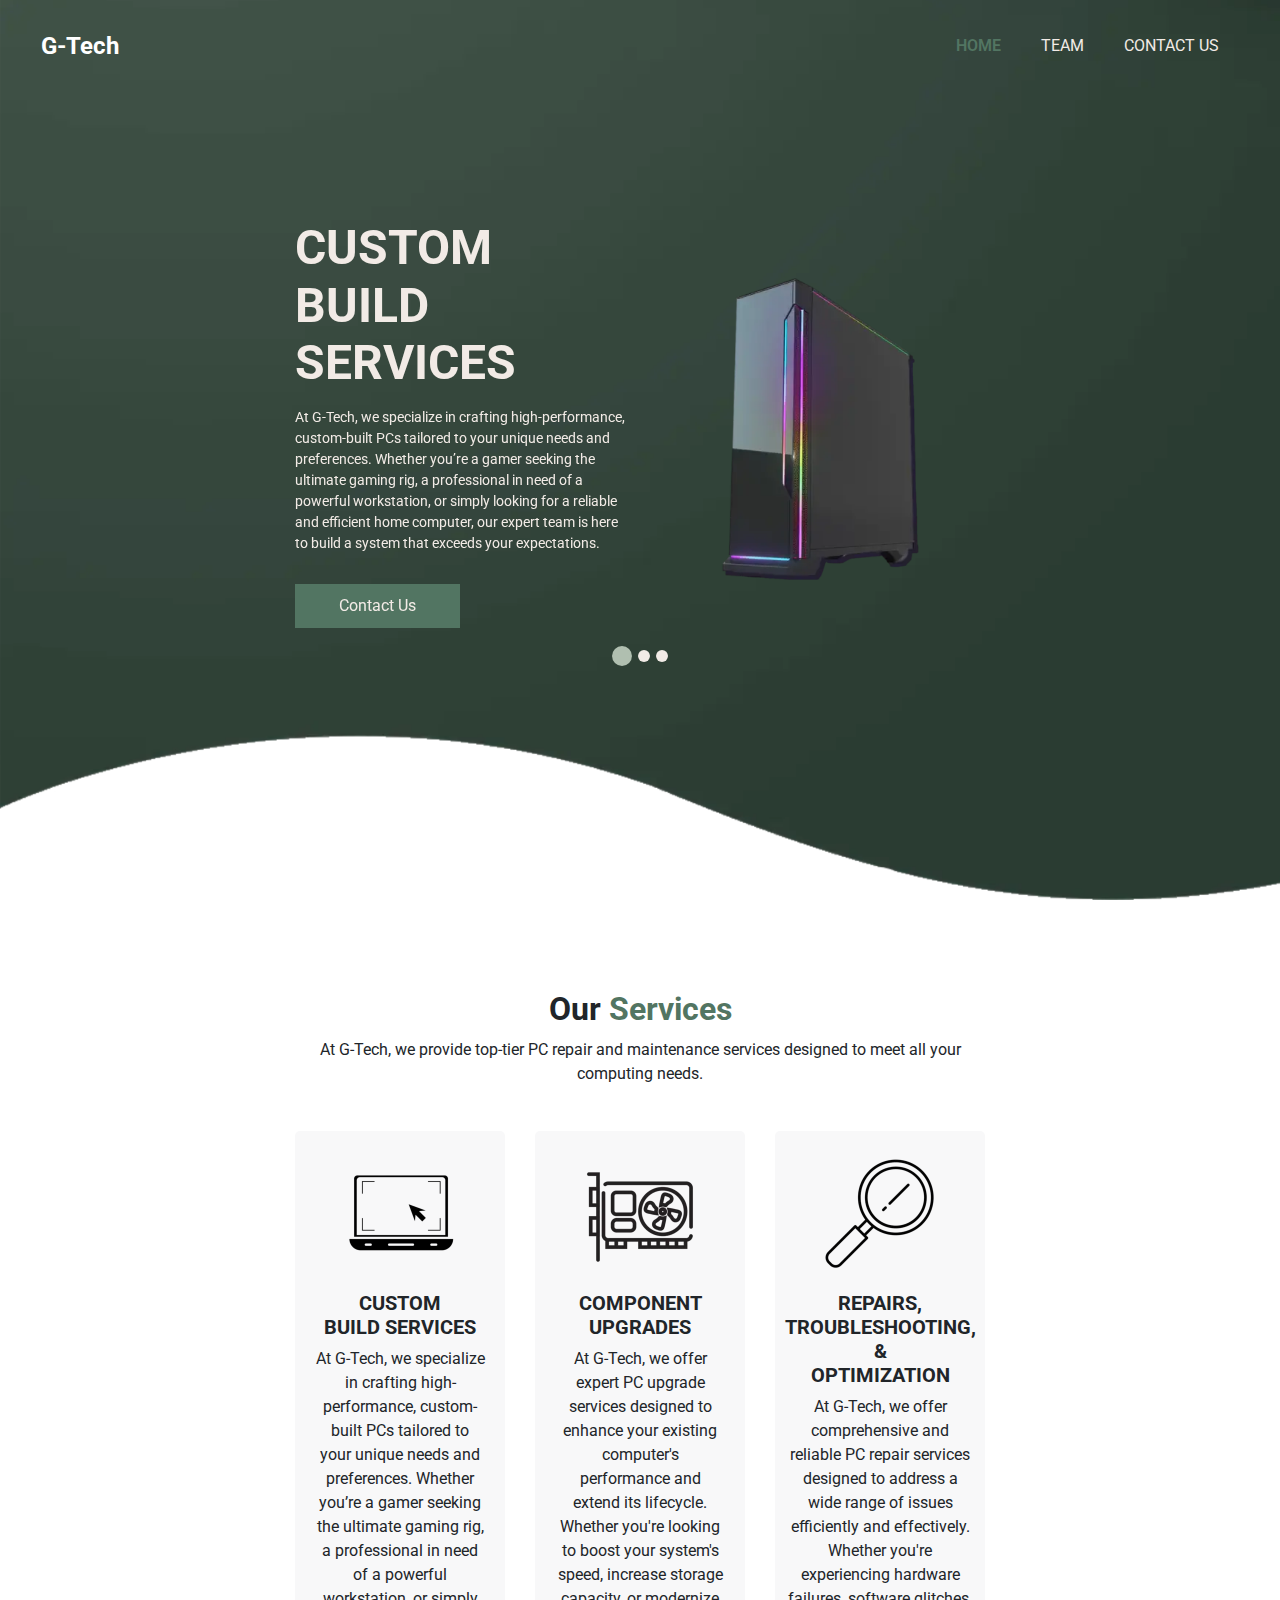
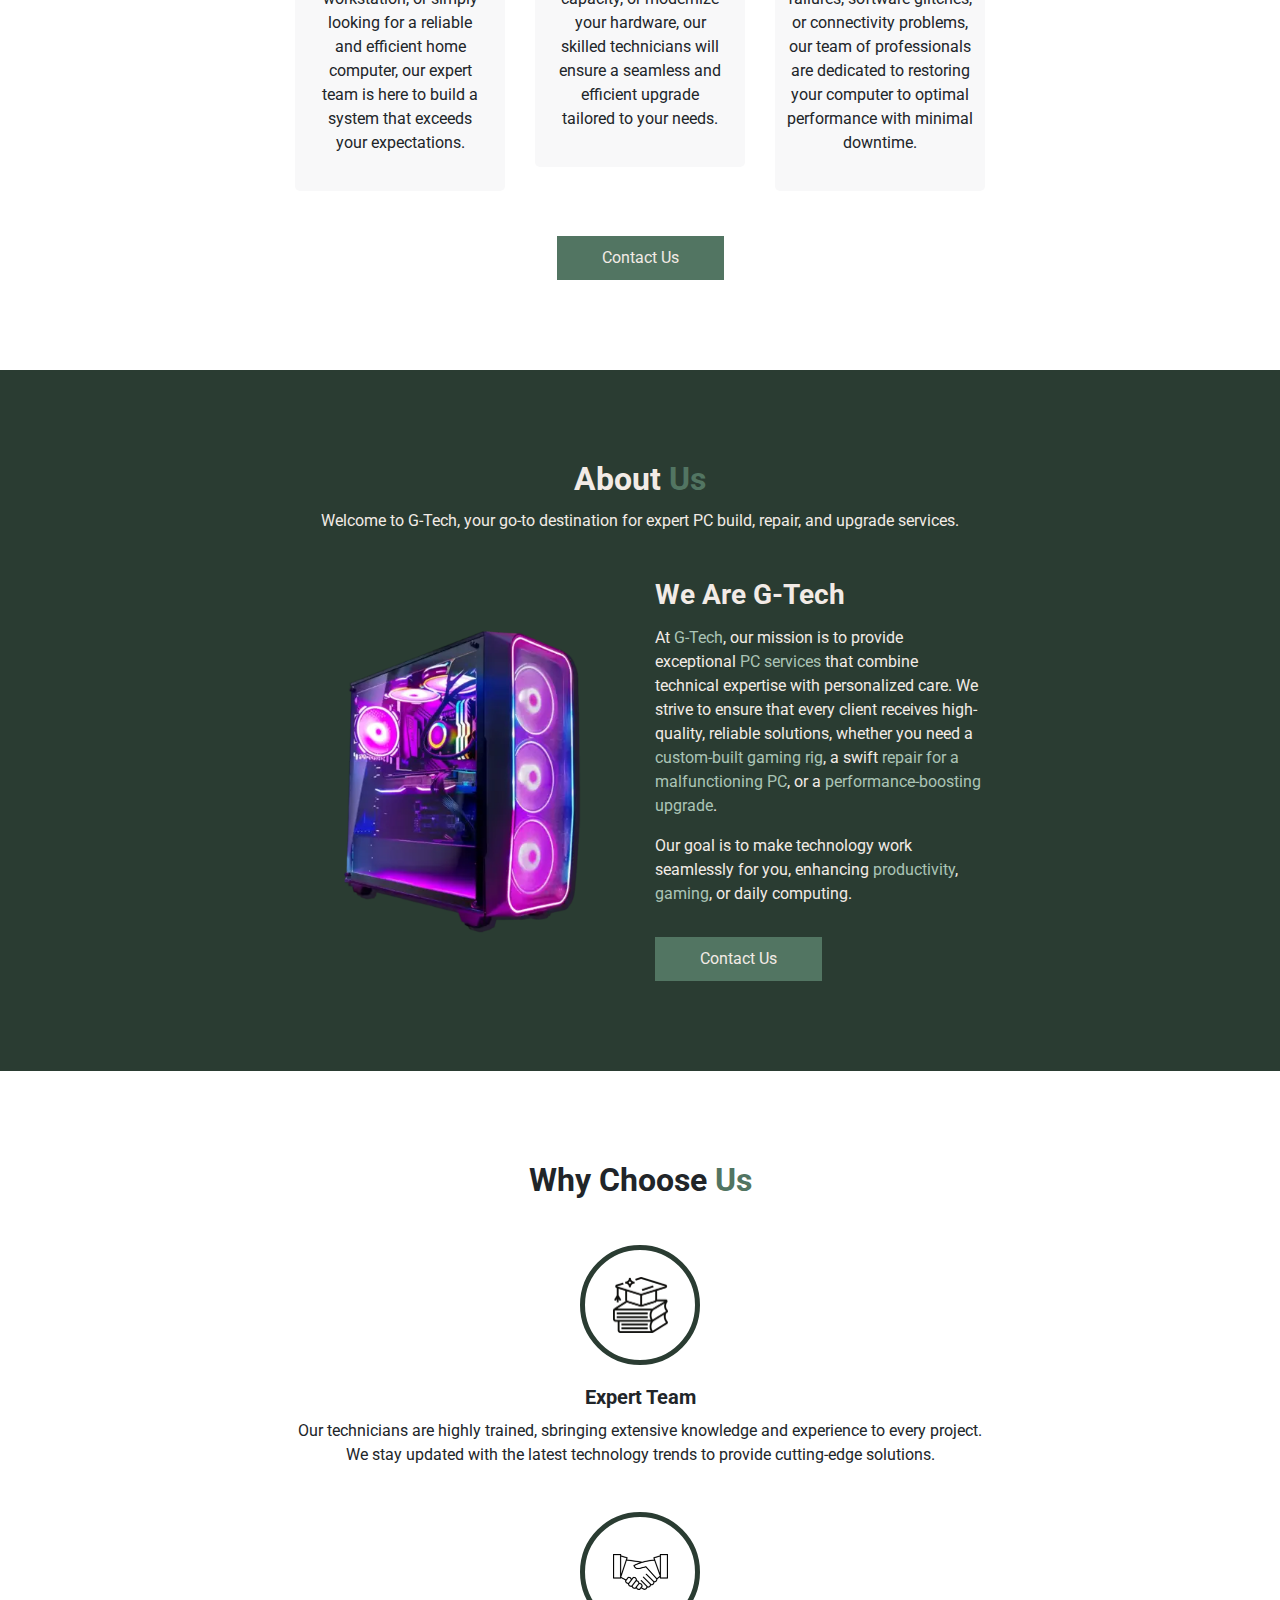
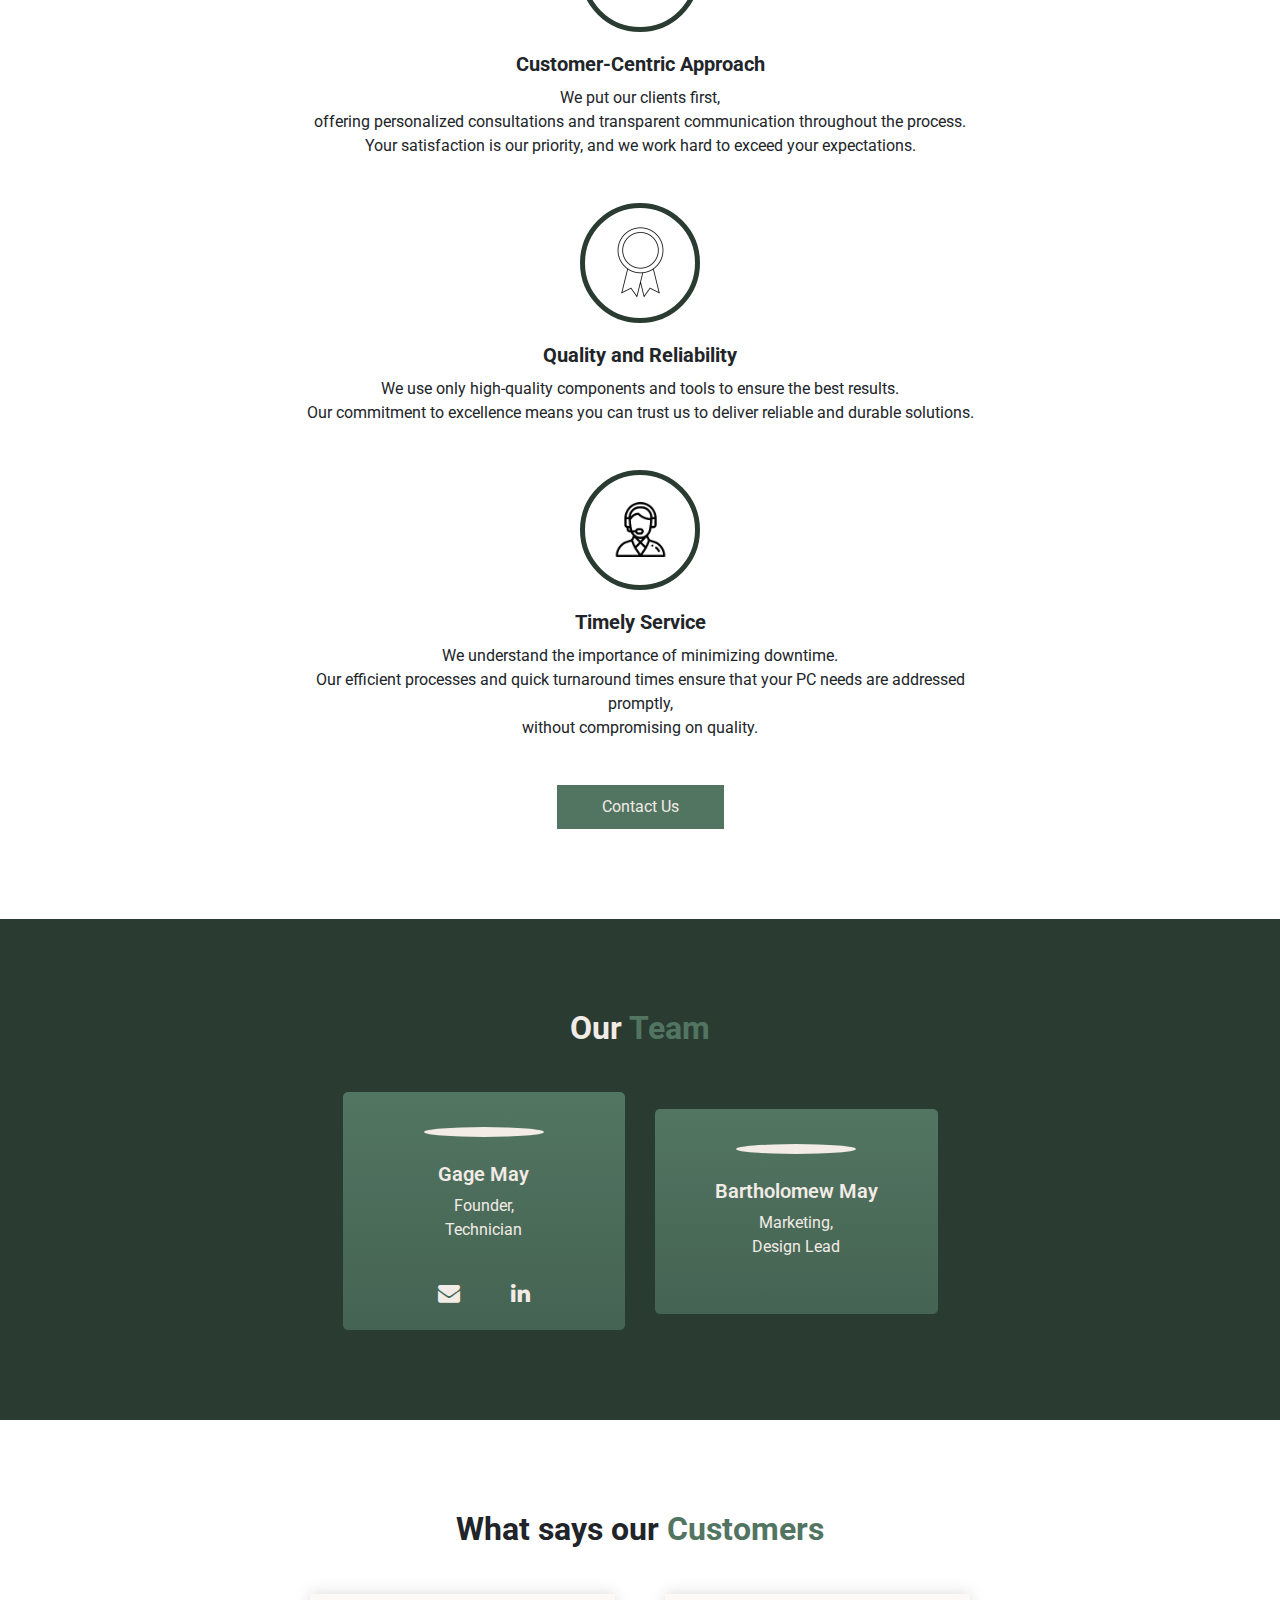
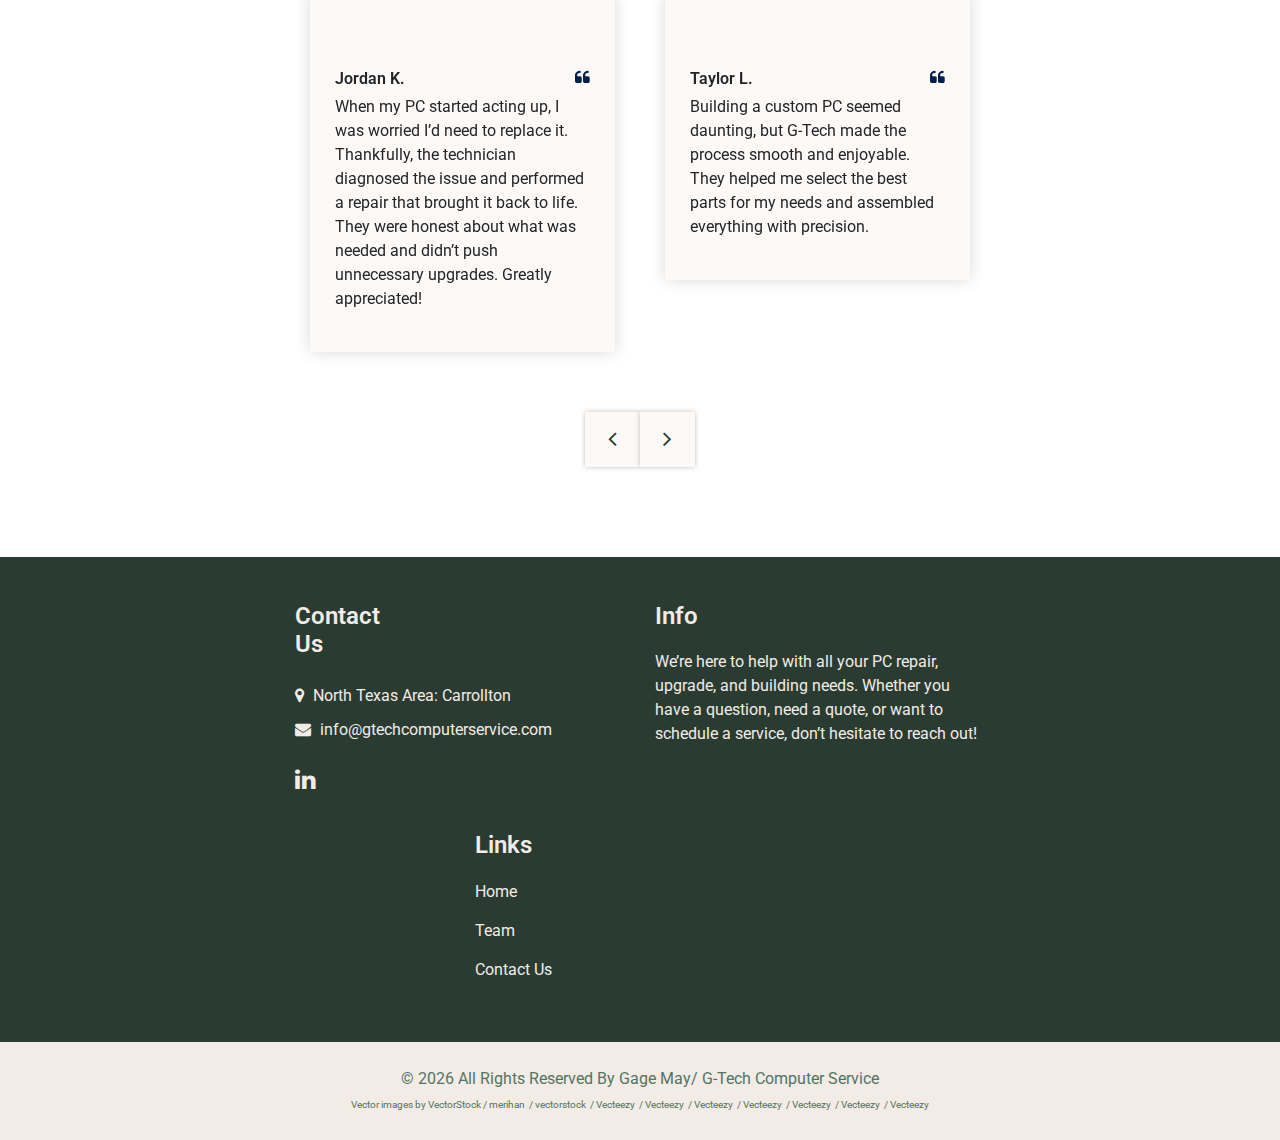
==== commit 1fa5db0f: "Update index.html" ====
--- a/index.html
+++ b/index.html
@@ -85,15 +85,11 @@
 </head>
 
 <body>
-<!-- Google Tag Manager (noscript) -->
-<noscript><iframe src="https://www.googletagmanager.com/ns.html?id=GTM-M7GZBCJR"
-height="0" width="0" style="display:none;visibility:hidden"></iframe></noscript>
-<!-- End Google Tag Manager (noscript) -->
   <div class="hero_area">
 
     <div class="hero_bg_box">
       <div class="bg_img_box">
-        <img src="images/hero-bg2048.webp" width="2048" height="1282" alt="Background Image" srcset="images/hero-bg1427.webp 1427w, images/hero-bg1770.webp 1770w, images/hero-bg2048.webp 2048w" sizes="(min-width: 1520px) 100vw, calc(14.6vw + 1281px)">
+        <img src="images/hero-bg2048.webp" alt="Background Image" srcset="images/hero-bg1427.webp 1427w, images/hero-bg1770.webp 1770w, images/hero-bg2048.webp 2048w" sizes="(min-width: 1520px) 100vw, calc(14.6vw + 1281px)">
       </div>
     </div>
 
@@ -160,7 +156,7 @@
                 </div>
                 <div class="col-md-6">
                   <div class="img-box">
-                    <img src="images/slider-img2bigger.webp" width="1100" height="1100" alt="slider image 2" srcset="images/slider-img2small.webp 450w, images/slider-img2med.webp 660w, images/slider-img2big.webp 900w, images/slider-img2bigger.webp 1100w" sizes="(min-width: 780px) 330px, (min-width: 580px) 510px, calc(100vw - 30px)">
+                    <img src="images/slider-img2bigger.webp" alt="slider image 2" srcset="images/slider-img2small.webp 450w, images/slider-img2med.webp 660w, images/slider-img2big.webp 900w, images/slider-img2bigger.webp 1100w" sizes="(min-width: 780px) 330px, (min-width: 580px) 510px, calc(100vw - 30px)">
                   </div>
                 </div>
               </div>
@@ -215,7 +211,7 @@
                 </div>
                 <div class="col-md-6">
                   <div class="img-box">
-                    <img loading="lazy" src="images/slider-img.webp" width="3000" height="3000" alt="slider image 1">
+                    <img loading="lazy" src="images/slider-img.webp" alt="slider image 1">
                   </div>
                 </div>
               </div>
@@ -251,7 +247,7 @@
           <div class="col-md-4 ">
             <div class="box ">
               <div class="img-box">
-                <img loading="lazy" src="images/s1250.webp" width="250" height="250" alt="service image 1">
+                <img loading="lazy" src="images/s1250.webp" alt="service image 1">
               </div>
               <div class="detail-box">
                 <h5>
@@ -271,7 +267,7 @@
           <div class="col-md-4 ">
             <div class="box ">
               <div class="img-box">
-                <img loading="lazy" src="images/s2250.webp" width="250" height="250" alt="service image 2">
+                <img loading="lazy" src="images/s2250.webp" alt="service image 2">
               </div>
               <div class="detail-box">
                 <h5>
@@ -291,7 +287,7 @@
           <div class="col-md-4 ">
             <div class="box ">
               <div class="img-box">
-                <img loading="lazy" src="images/s3250.webp" width="250" height="250" alt="service image 3">
+                <img loading="lazy" src="images/s3250.webp" alt="service image 3">
               </div>
               <div class="detail-box">
                 <h5>
@@ -337,7 +333,7 @@
       <div class="row">
         <div class="col-md-6 ">
           <div class="img-box">
-            <img loading="lazy" src="images/about-img1110.webp" width="1100" height="1100" alt="about image" srcset="images/about-img450.webp 450w, images/about-img660.webp 660w, images/about-img900.webp 900w, images/about-img1110.webp 1110w" sizes="(min-width: 780px) 330px, (min-width: 540px) 450px, calc(81.82vw + 25px)">
+            <img loading="lazy" src="images/about-img1110.webp" alt="about image" srcset="images/about-img450.webp 450w, images/about-img660.webp 660w, images/about-img900.webp 900w, images/about-img1110.webp 1110w" sizes="(min-width: 780px) 330px, (min-width: 540px) 450px, calc(81.82vw + 25px)">
           </div>
         </div>
         <div class="col-md-6">
@@ -374,7 +370,7 @@
       <div class="why_container">
         <div class="box">
           <div class="img-box">
-            <img loading="lazy" src="images/w1110.webp" width="110" height="113" alt="why image 1">
+            <img loading="lazy" src="images/w1110.webp" alt="why image 1">
           </div>
           <div class="detail-box">
             <h5>
@@ -387,7 +383,7 @@
         </div>
         <div class="box">
           <div class="img-box">
-            <img loading="lazy" src="images/w2110.webp" width="110" height="71" alt="why image 2">
+            <img loading="lazy" src="images/w2110.webp" alt="why image 2">
           </div>
           <div class="detail-box">
             <h5>
@@ -400,7 +396,7 @@
         </div>
         <div class="box">
           <div class="img-box">
-            <img loading="lazy" src="images/w3110.webp" width="110" height="148" alt="why image 3">
+            <img loading="lazy" src="images/w3110.webp" alt="why image 3">
           </div>
           <div class="detail-box">
             <h5>
@@ -413,7 +409,7 @@
         </div>
         <div class="box">
           <div class="img-box">
-            <img loading="lazy" src="images/w4.webp" width="110" height="110" alt="why image 4">
+            <img loading="lazy" src="images/w4.webp" alt="why image 4">
           </div>
           <div class="detail-box">
             <h5>
@@ -464,7 +460,7 @@
           <div class="col-lg-3 col-sm-6">
             <div class="box ">
               <div class="img-box">
-                <img loading="lazy" src="images/team-1.webp" width="250" height="250" class="img1" alt="team image 1">
+                <img loading="lazy" src="images/team-1.webp" class="img1" alt="team image 1">
               </div>
               <div class="detail-box">
                 <h5>
@@ -500,7 +496,7 @@
           <div class="col-lg-3 col-sm-6">
             <div class="box ">
               <div class="img-box">
-                <img loading="lazy" src="images/team-2.webp" width="250" height="250" class="img1" alt="team image 2">
+                <img loading="lazy" src="images/team-2.webp" class="img1" alt="team image 2">
               </div>
               <div class="detail-box">
                 <h5>
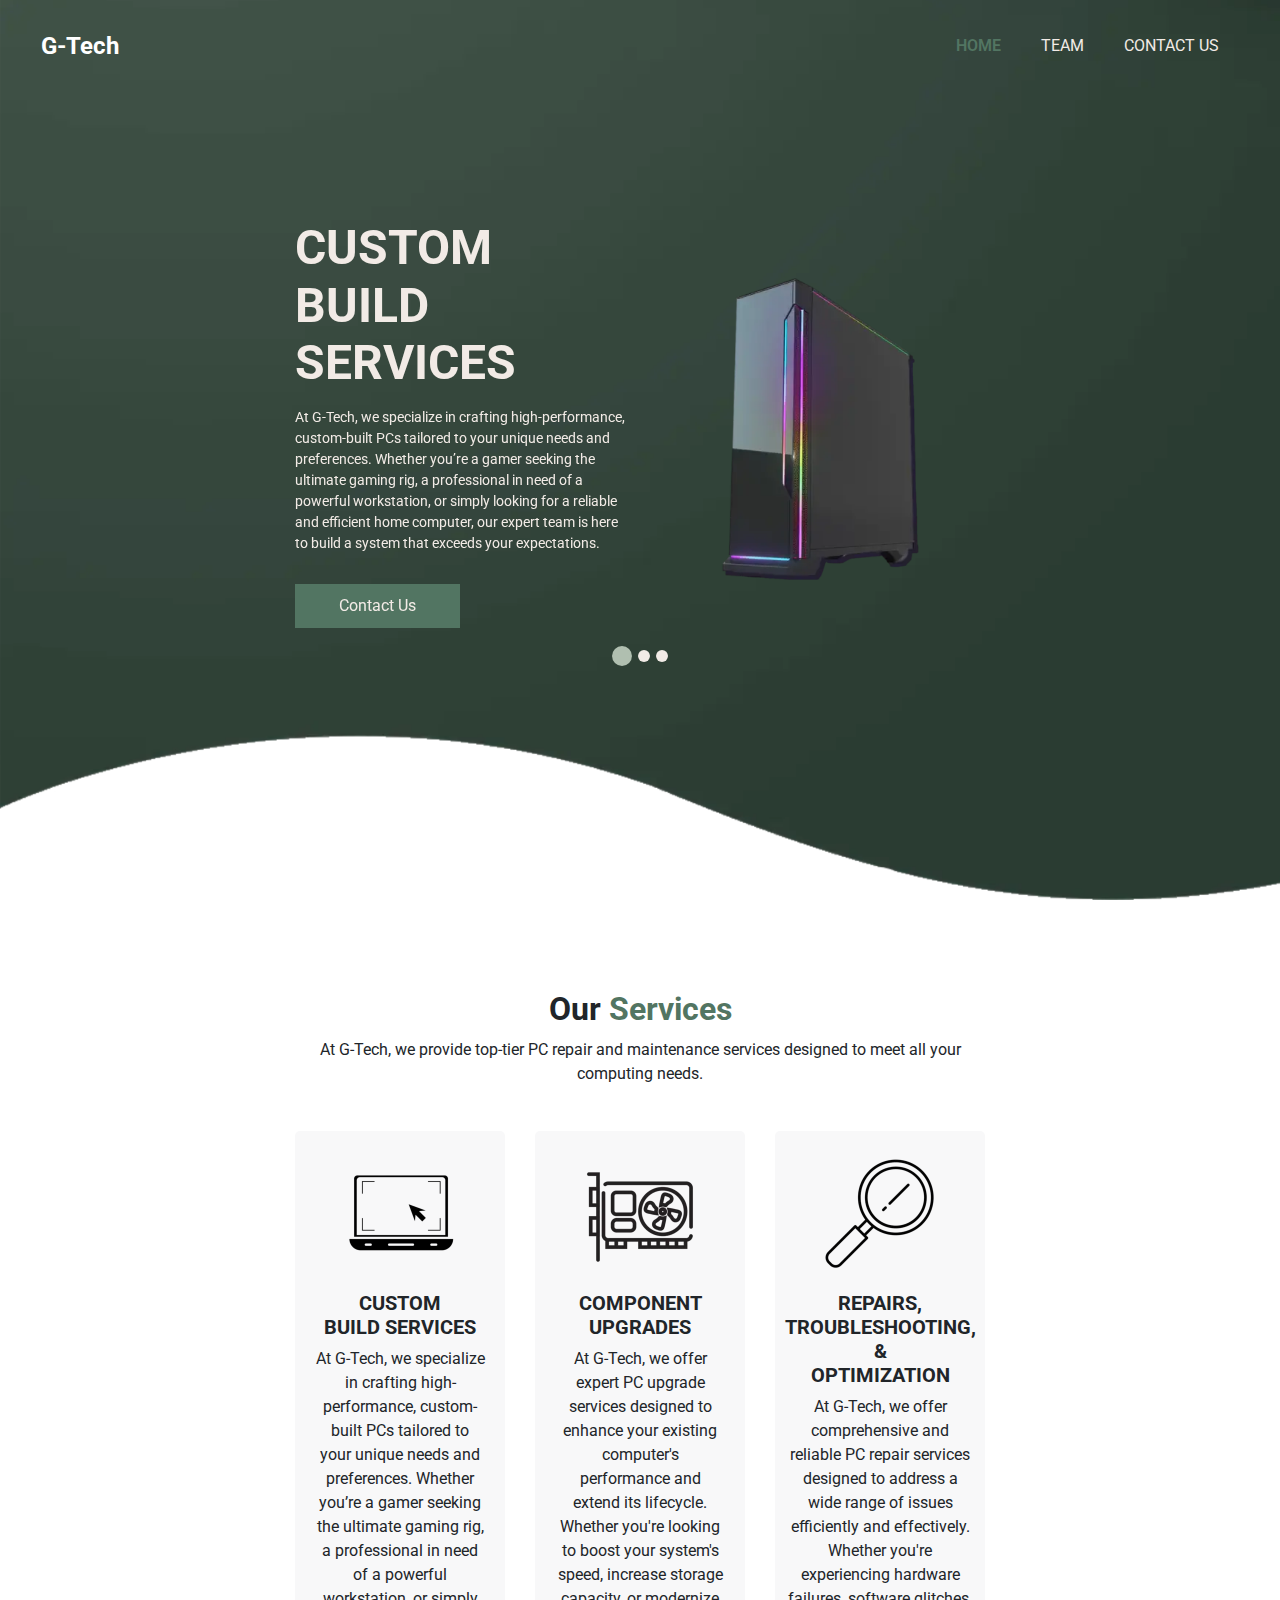
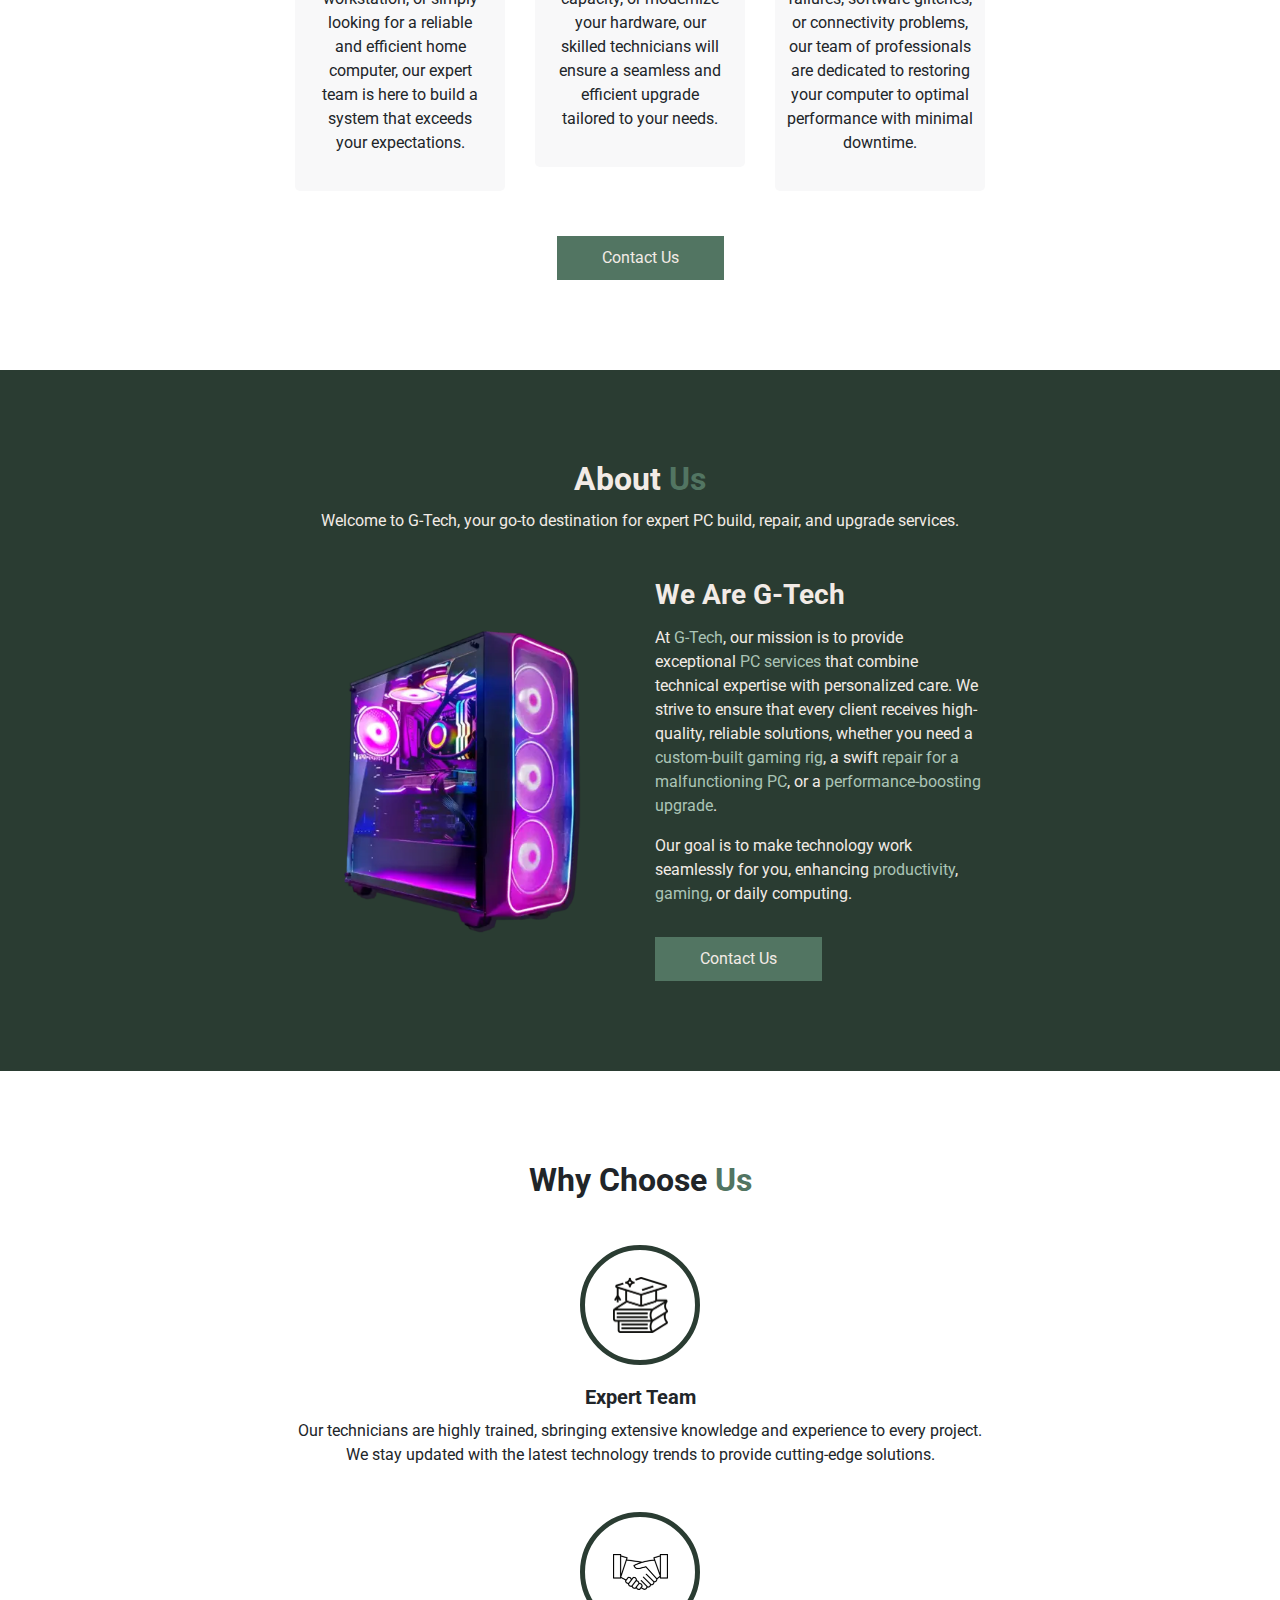
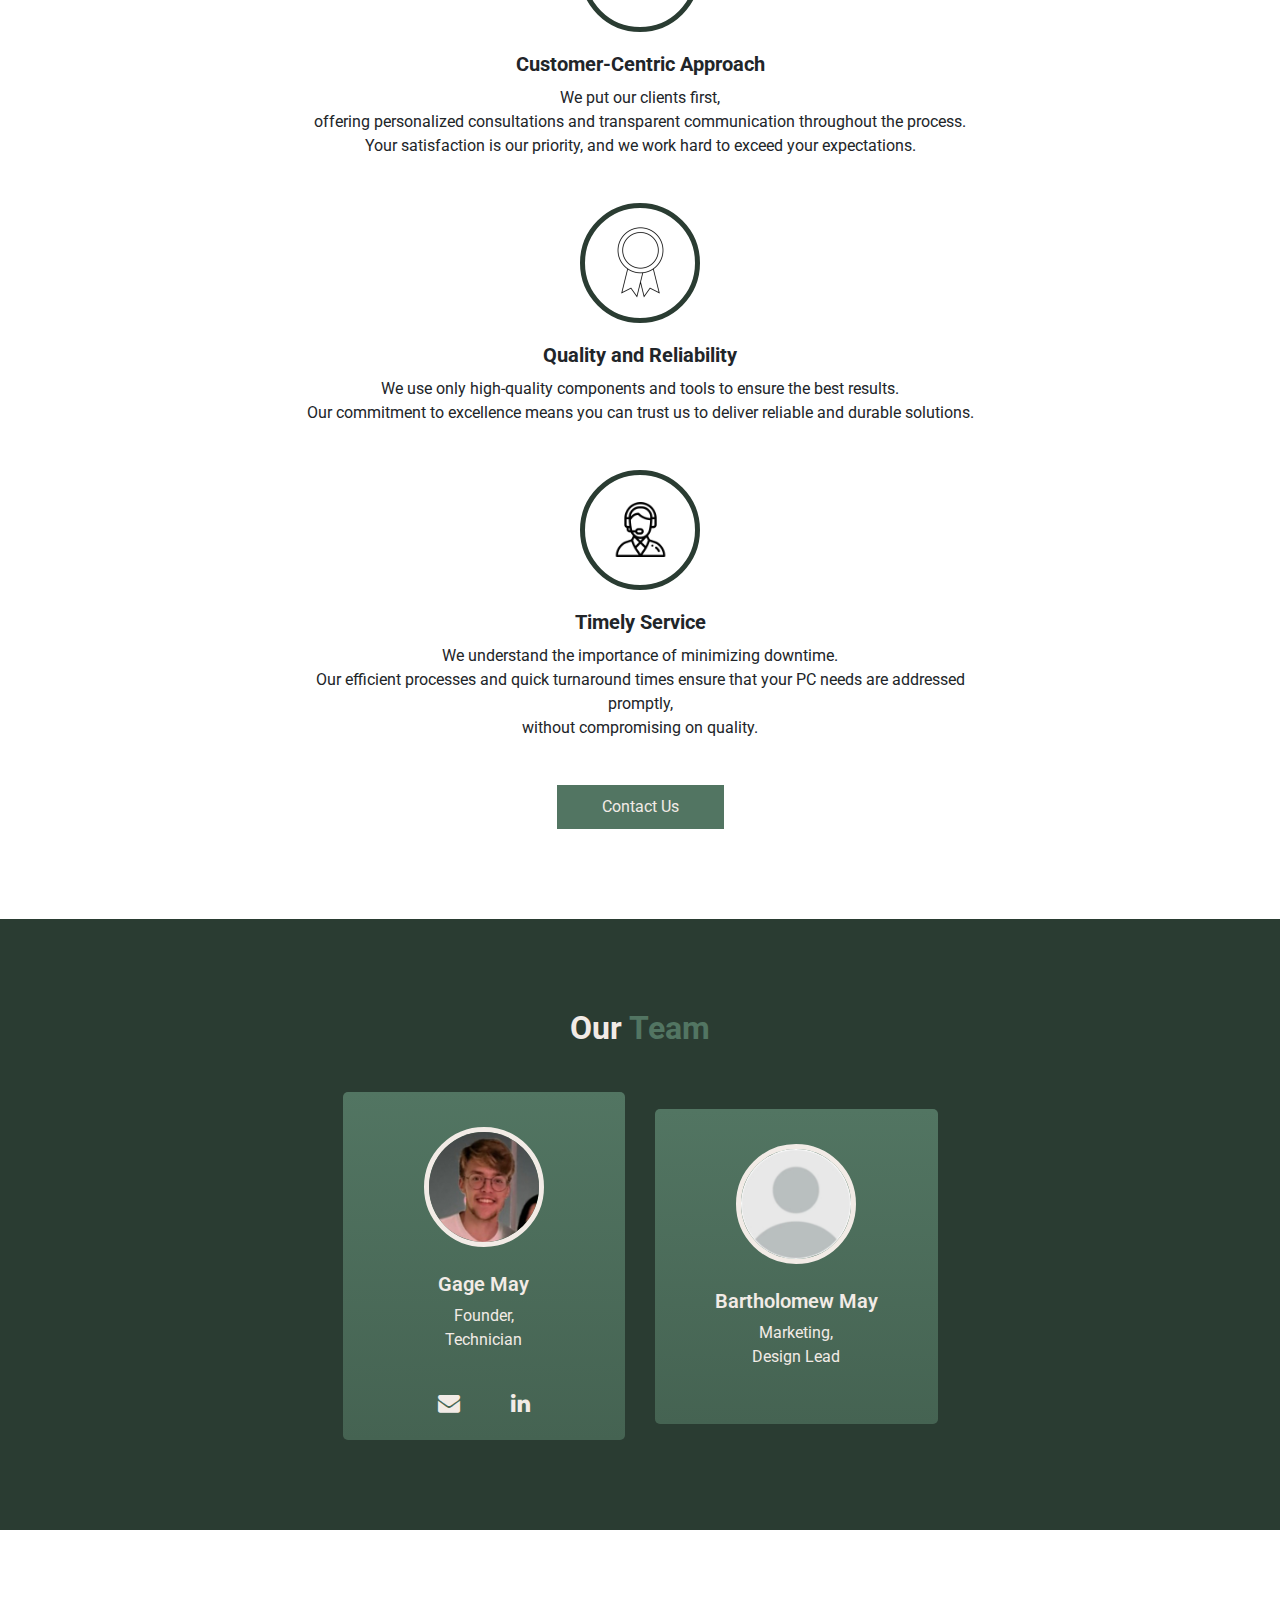
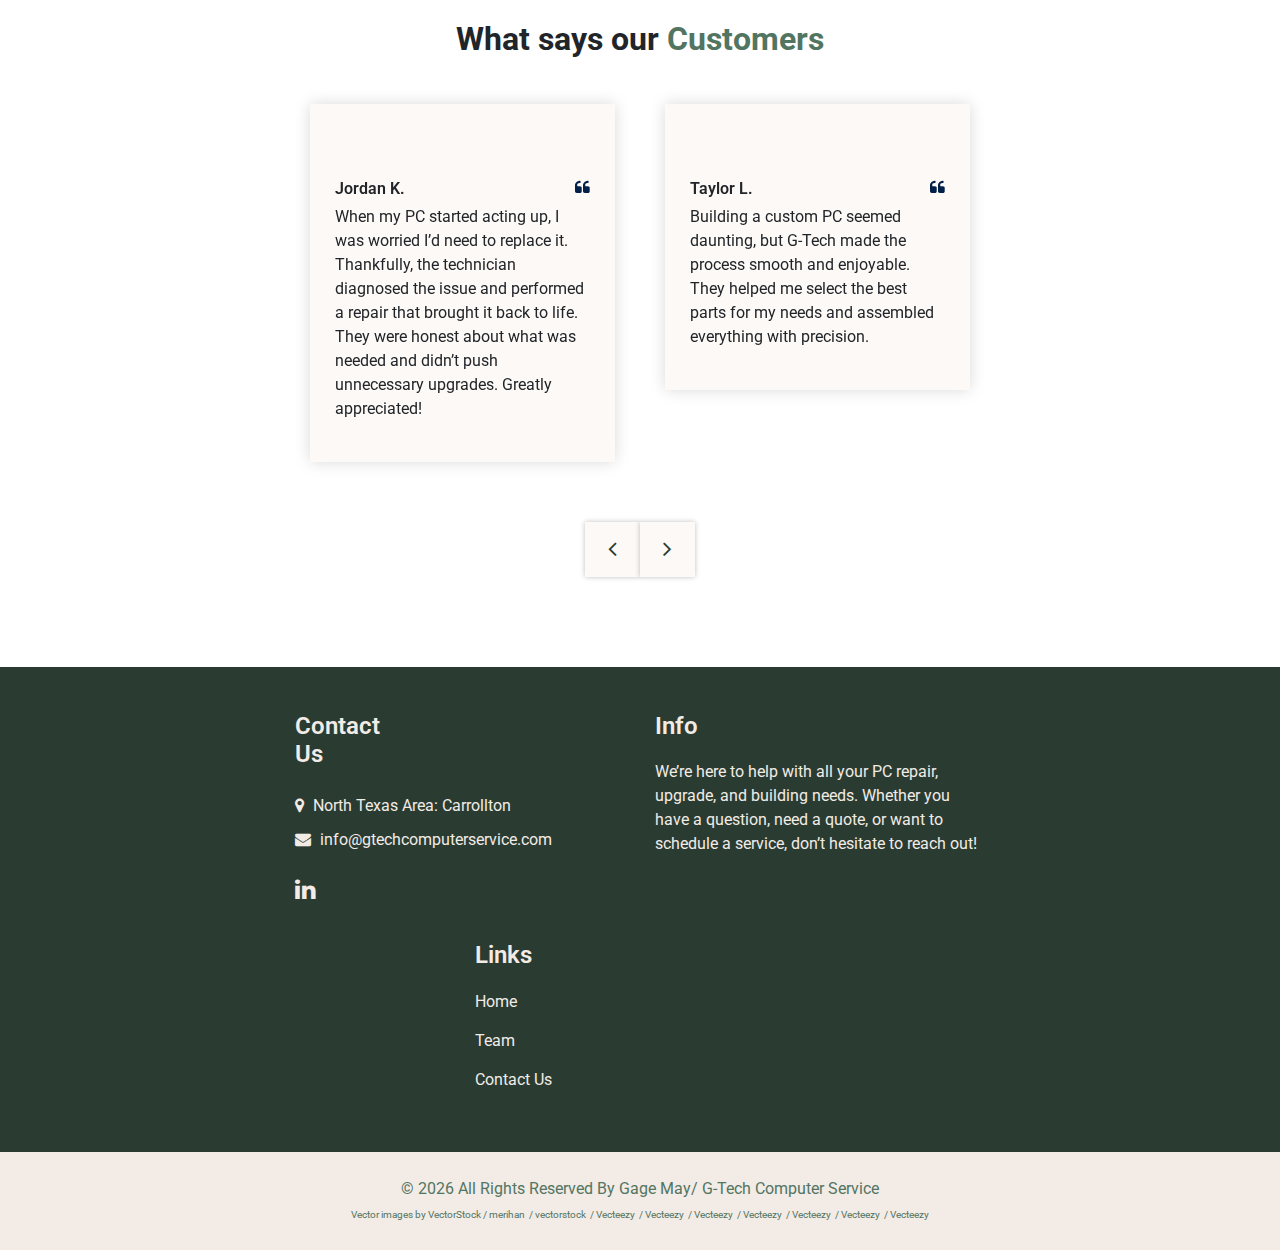
==== commit ef76d65b: "Update index.html" ====
--- a/index.html
+++ b/index.html
@@ -34,7 +34,7 @@
   <!-- Custom styles for this template -->
   <link href="css/style.css" rel="preload" as="style" onload="this.rel='stylesheet'"/>
   <!-- responsive style -->
-  <link href="css/responsive.css" rel="stylesheet" />
+  <link href="css/responsive.css" rel="preload" as="style" onload="this.rel='stylesheet'" />
 
 <script type="application/ld+json">
 {
